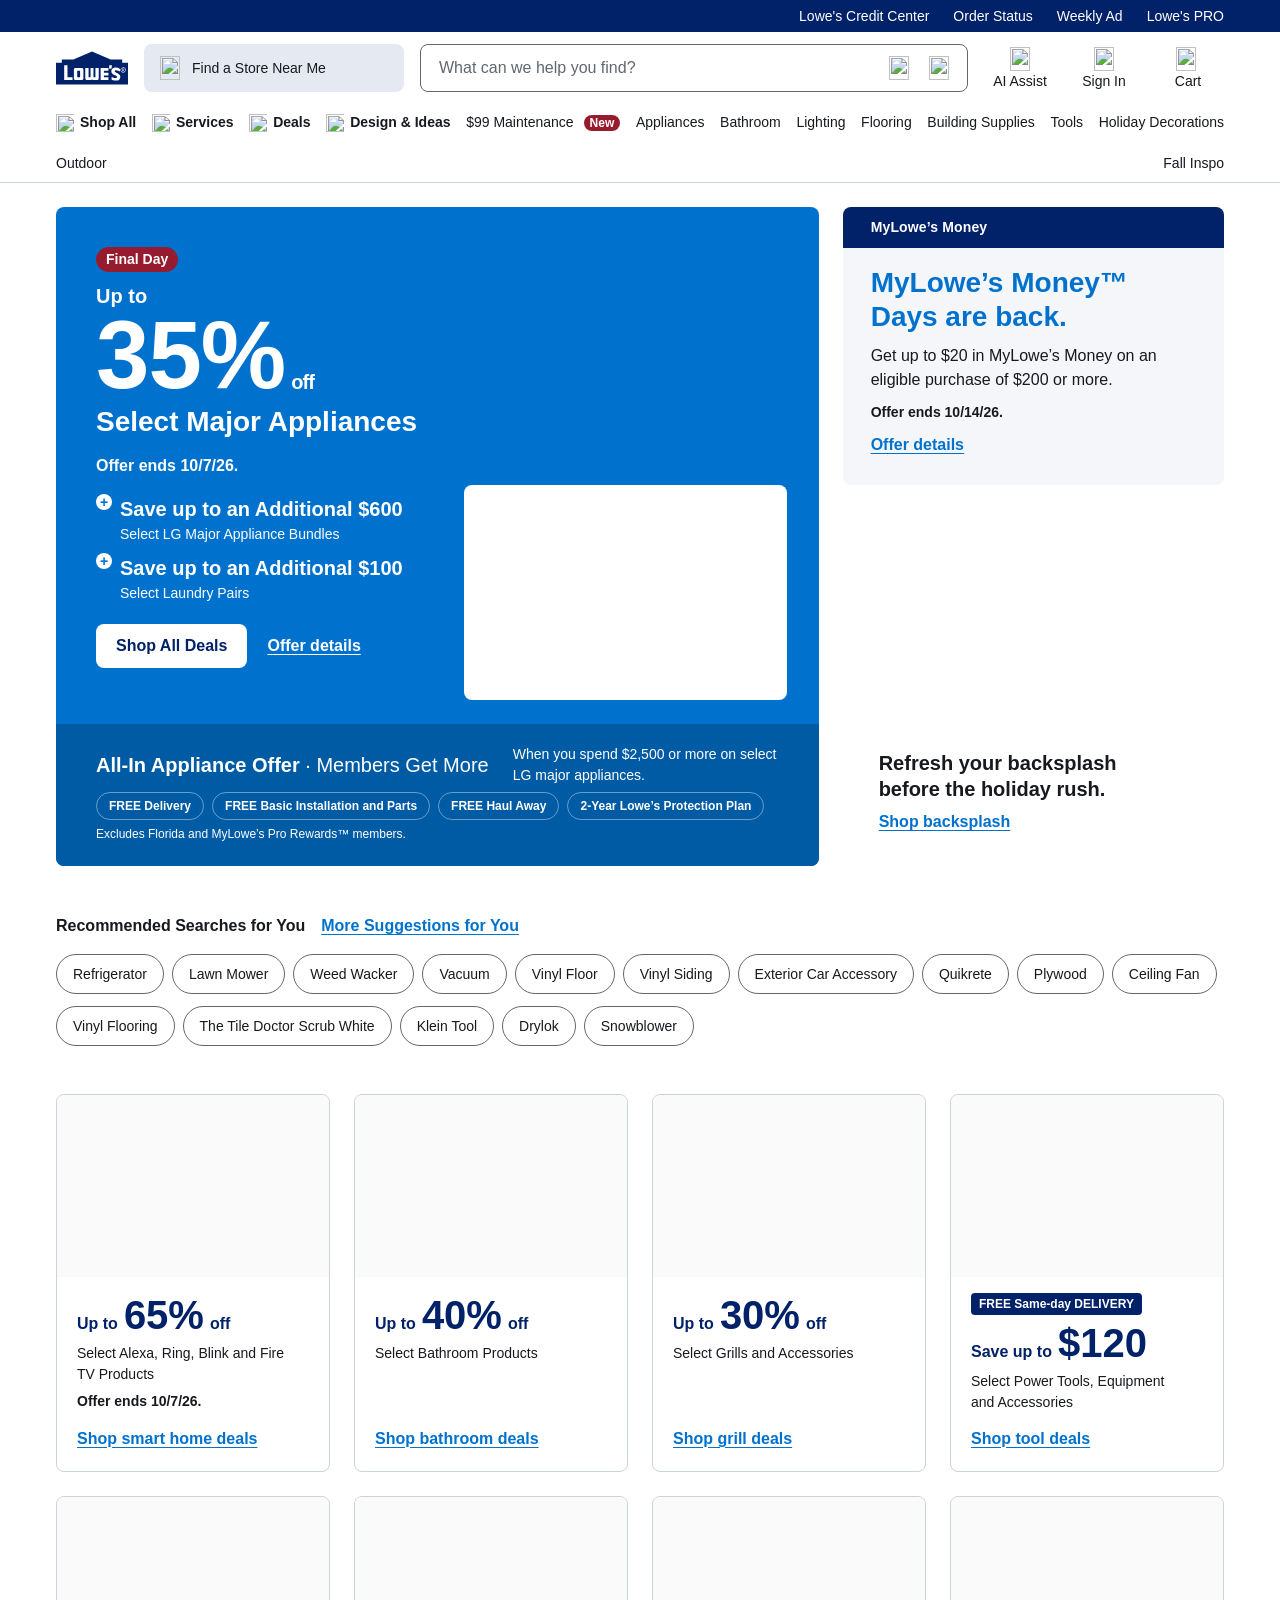
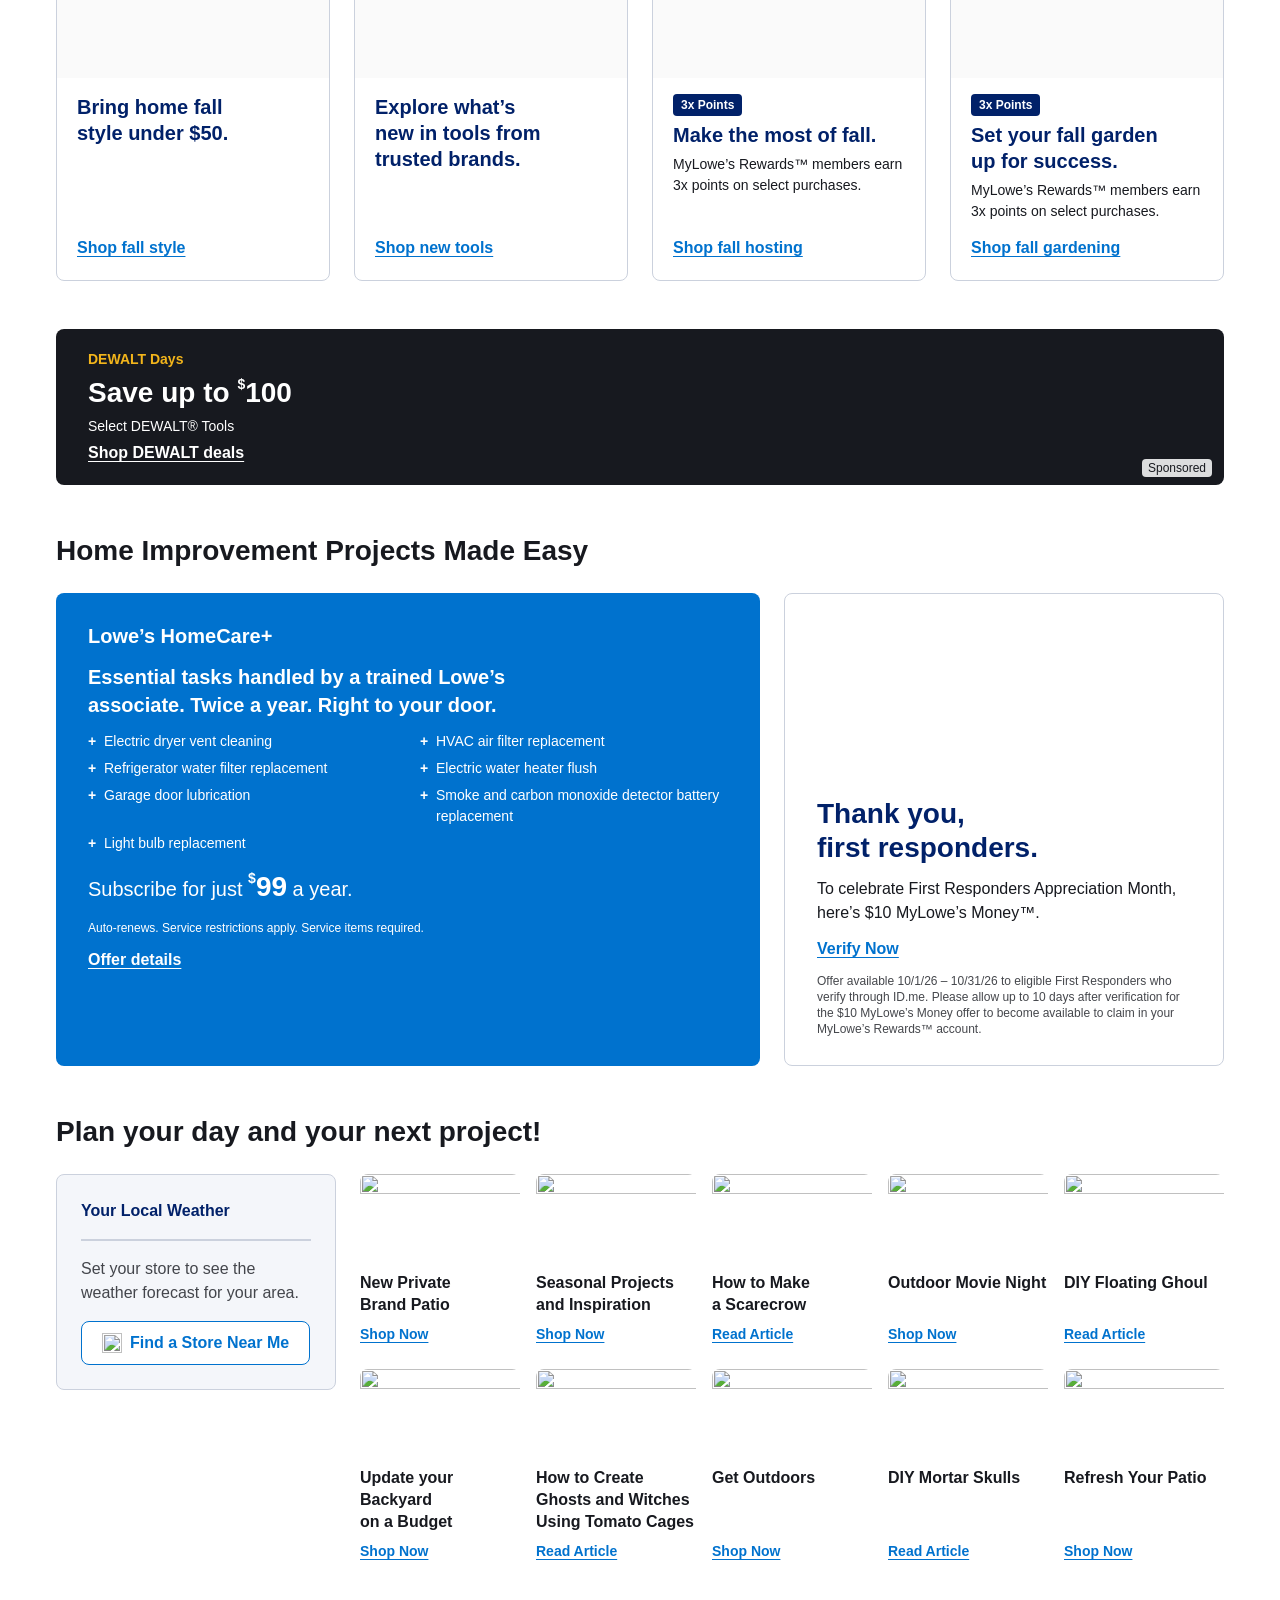
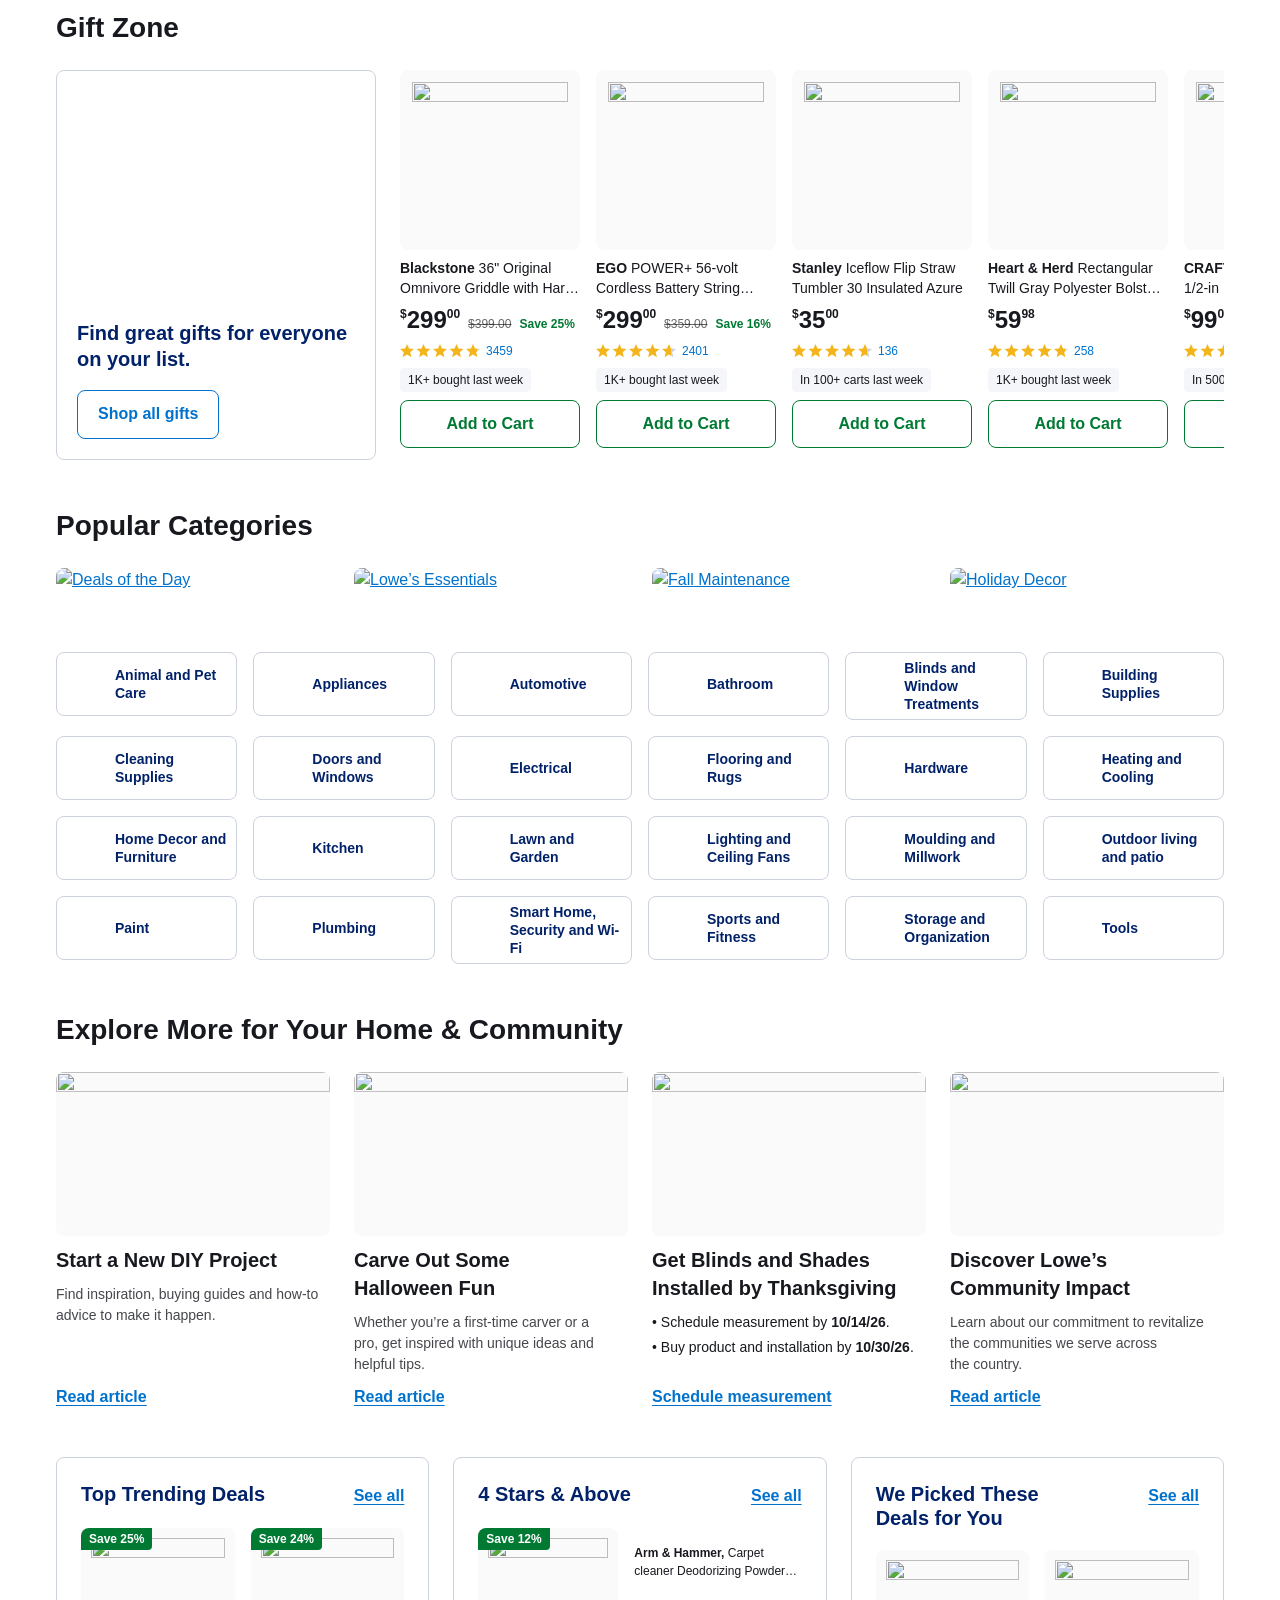
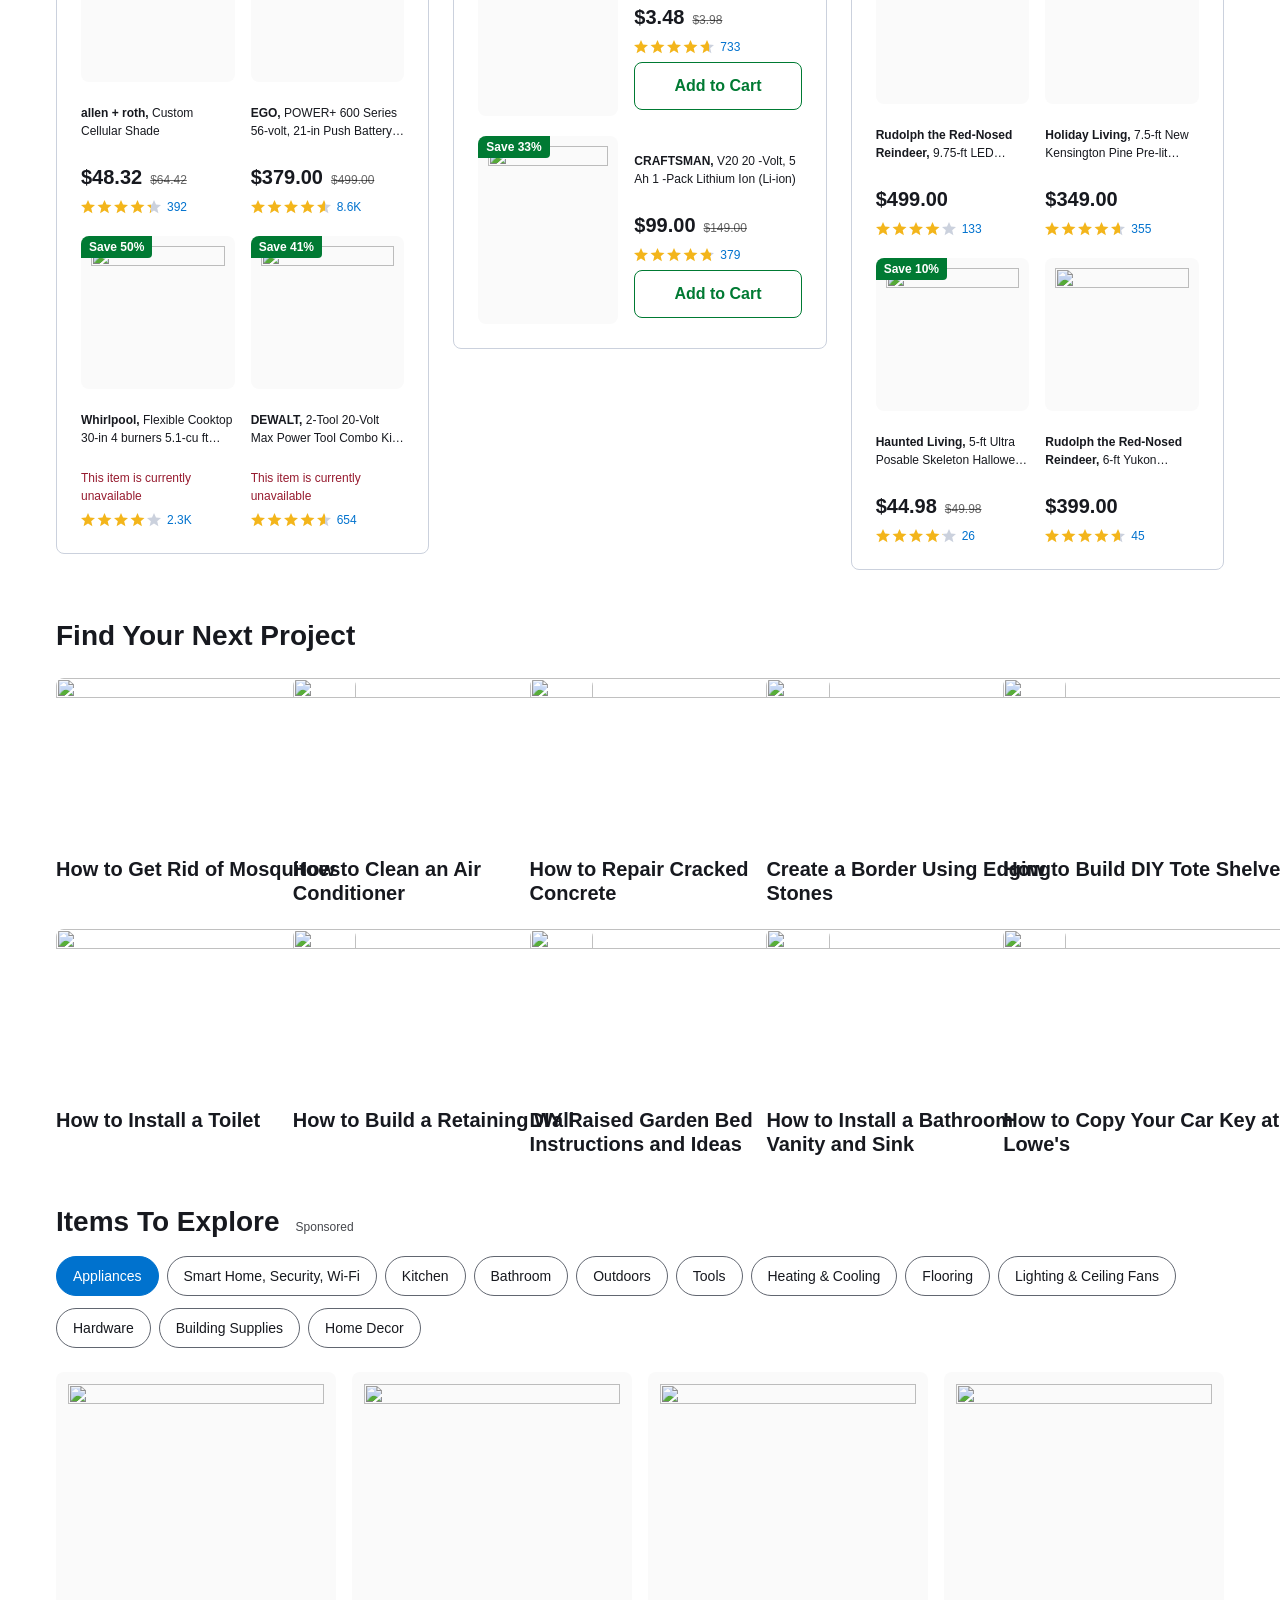
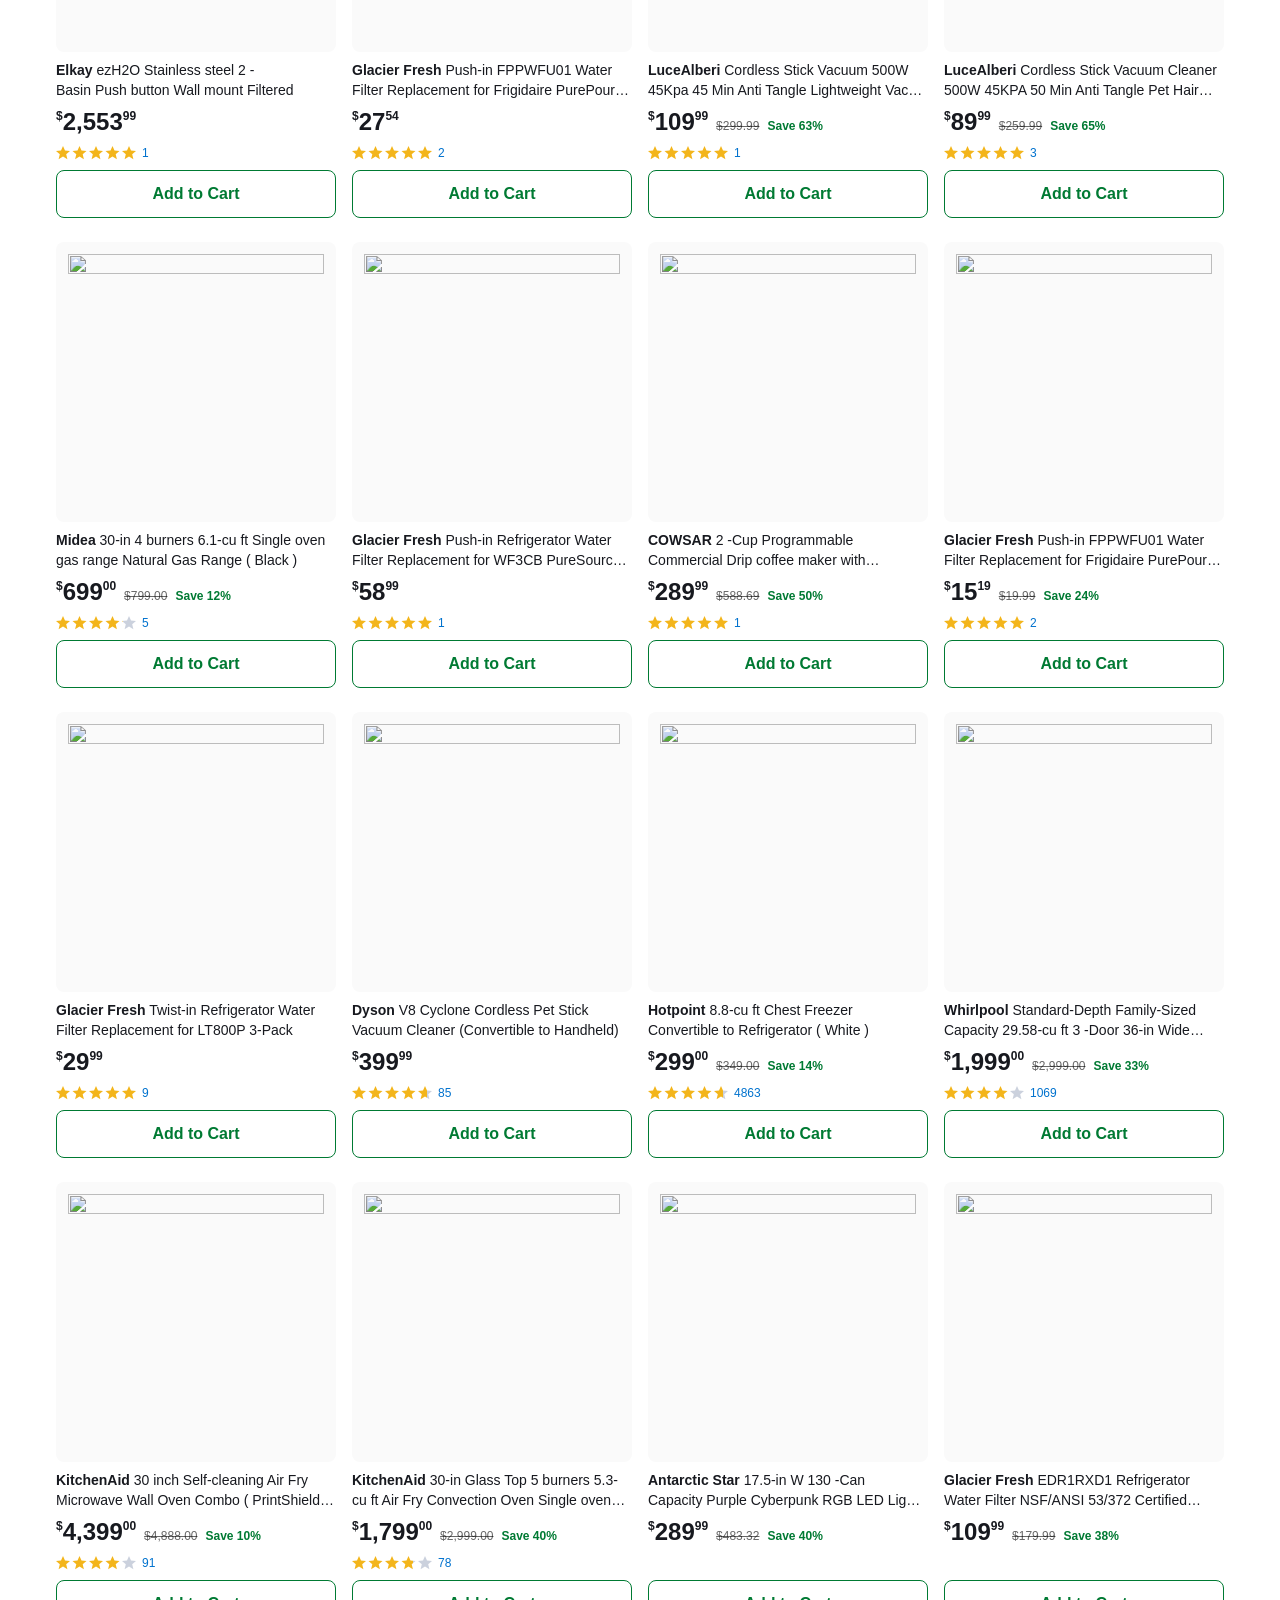
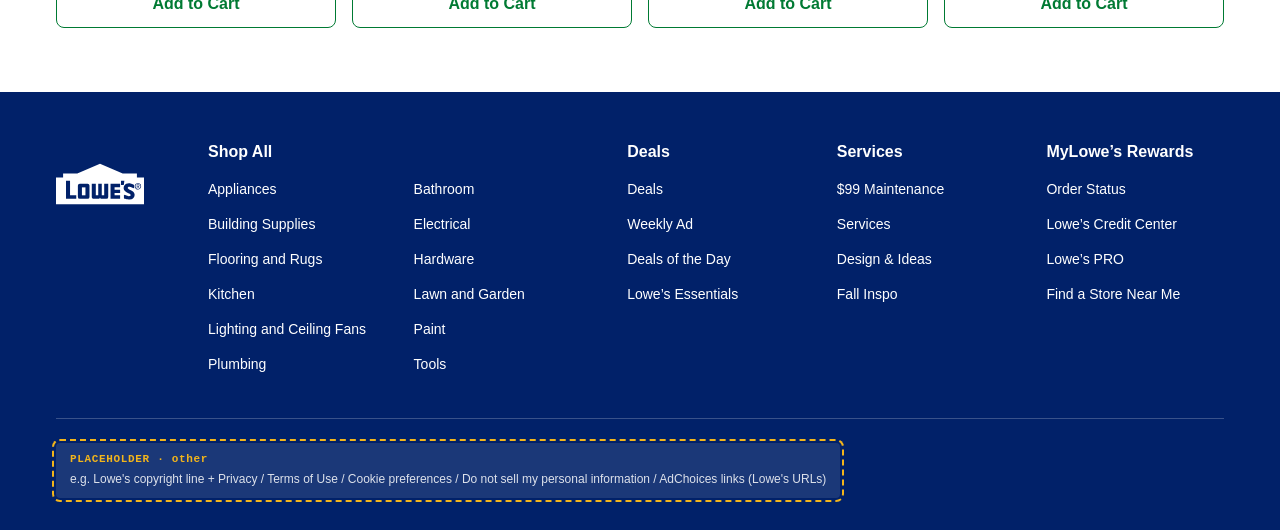
==== stardust/prototypes/home-A-proposed.html @ 341234f6 "Update 29 files Automated migration updates generated by Experience Modernization Agent.  Changed fi" ====
<!DOCTYPE html>
<html lang="en">
<head>
<!-- stardust:provenance
  writtenBy:         stardust:prototype (render delegated to impeccable craft; built by stardust/.work/prototype/build.mjs from captured content)
  writtenAt:         2026-10-08T16:38:28.024Z
  page:              home
  variant:           A
  pageUrl:           https://main--lowes--jgrosskurth.aem.live/
  againstDirection:  stardust/direction.md (Active 2026-10-08T16:00:00Z)
  shapeBrief:        stardust/prototypes/home-A-shape.md
  readArtifacts:
    - stardust/current/pages/home.json (landmarks, rasterCopy, iconMap)
    - stardust/.work/prototype/content.json (parsed from stardust/current/pages/home.html)
    - DESIGN.md / DESIGN.json / DESIGN-A.md / DESIGN-A.json
  divergenceVersion: v1.0 (stardust v2)
  fontDeck:          brand-inherited (Fellix 400/600, static woff from www.lowescdn.com)
  paletteSource:     inherited from _brand-extraction.json (Mode A)
  reflexRejectAudit: { bypassed: "Mode A — captured family Fellix pinned (Discipline 6)" }
  variableAxes:      "Discipline 7 static-only-family exemption — Fellix ships static .woff (no fvar); documented in DESIGN-A.json extensions.divergence.font_deck.notes"
  copyCadenceBypass: { rules: ["em-dash-overuse", "marketing-buzzword"], basis: "captured-verbatim copy per shape brief voiceClassification (Discipline 9)" }
  imagePolicy:       "captured images reused at semantic positions via their public aem.live URLs (width param raised for density); crops below baked raster copy per improvement 1"
  unsourcedContent:  [{"selector":"footer [data-placeholder]","type":"other","reason":"Lowe's legal line + legal links; captured footer is AEM boilerplate (Adobe copyright, adobe.com links)"}]
  stardustVersion:   0.14.0
-->
<meta charset="UTF-8">
<meta name="viewport" content="width=device-width, initial-scale=1">
<title>Lowe’s Home Improvement</title>
<link rel="icon" href="[data-uri]">
<meta name="description" content="Shop tools, appliances, building supplies, carpet, bathroom, lighting and more. Pros can take advantage of Pro offers, credit and business resources.">
<style>
:root {
  /* token contract — DESIGN.md (shared) / DESIGN-A.md */
  --heading-font-family: fellix, fellix-fallback, arial, sans-serif;
  --body-font-family: fellix, fellix-fallback, arial, sans-serif;
  --heading-xxl: 56px;
  --display-numeral: 96px;
  --heading-xl: 40px;
  --heading-lg: 28px;
  --heading-md: 20px;
  --body: 16px;
  --body-sm: 14px;
  --line-height-heading: 1.2;
  --line-height-body: 1.5;
  /* ground */ --color-bg: #ffffff;
  /* ink */ --color-fg: #17191f;
  /* lowes-blue */ --color-accent: #0072ce;
  --spacing-xs: 4px; --spacing-sm: 8px; --spacing-md: 16px; --spacing-lg: 24px; --spacing-xl: 40px; --spacing-2xl: 56px;
  --section-padding: 48px;
  --max-width: 1328px;
  --radius: 8px;
  /* brand-native roles */
  --ink-soft: rgb(23 25 31 / 80%);
  --blue-deep: #005ba5; --cart: #007a33; --cart-deep: #004b1d; --cart-tint: #d4f7e3;
  --navy: #012169; --mist: #f4f6fa; --well: #fafafa; --store-chip: #e5e9f1;
  --red: #971b2f; --rule: #cbd1dd; --rule-strong: #616670; --star: #f3b51b;
  --pill: 20px; --gutter: 56px; --white: #ffffff;
  --shadow-icon: rgba(0,0,0,.2) 0 2px 4px, rgba(0,0,0,.14) 0 4px 5px, rgba(0,0,0,.12) 0 1px 10px;
}
@font-face { font-family: fellix; src: url("https://www.lowescdn.com/sffonts/Fellix-Regular.woff") format("woff"); font-weight: 400; font-display: swap; }
@font-face { font-family: fellix; src: url("https://www.lowescdn.com/sffonts/Fellix-SemiBold.woff") format("woff"); font-weight: 600 700; font-display: swap; }
@font-face { font-family: fellix-fallback; src: local("Arial"); size-adjust: 99%; }
.ds-nav-burger { display: none; }
.m-only { display: none; }
*, *::before, *::after { box-sizing: border-box; }
html { -webkit-text-size-adjust: 100%; hanging-punctuation: first; }
body { margin: 0; background: var(--color-bg); color: var(--color-fg); font: 400 var(--body)/var(--line-height-body) var(--body-font-family); }
img { max-width: 100%; height: auto; display: block; }
.crop { position: relative; overflow: hidden; width: 100%; }
.crop img { position: absolute; max-width: none; height: auto; }
a { color: var(--color-accent); }
h1, h2, h3, p, ul, figure { margin: 0; }
ul { padding: 0; list-style: none; }
h1, h2, h3 { font-family: var(--heading-font-family); font-weight: 600; text-wrap: balance; }
p { text-wrap: pretty; }
sup { font-size: .5em; vertical-align: .9em; line-height: 0; }
.sr { position: absolute !important; width: 1px; height: 1px; overflow: hidden; clip: rect(0 0 0 0); white-space: nowrap; }
:focus-visible { outline: 2px solid var(--color-accent); outline-offset: 2px; }
.skip { position: absolute; left: 16px; top: -60px; z-index: 50; background: var(--color-bg); padding: 8px 16px; border-radius: var(--radius); }
.skip:focus { top: 8px; }
.wrap { max-width: calc(var(--max-width) + 2 * var(--gutter)); margin: 0 auto; padding: 0 var(--gutter); }
main > section { padding-top: var(--section-padding); }
main > section:first-child { padding-top: 24px; }
.ico { width: auto; height: 24px; flex: none; }
.link { font-weight: 600; text-decoration: underline; text-decoration-thickness: 1px; text-underline-offset: 3px; }
.link:hover { color: var(--blue-deep); }
.link.small { font-size: var(--body-sm); display: inline-block; padding: 2px 0; }
.link-inv { color: var(--white); font-weight: 600; text-decoration: underline; text-underline-offset: 3px; }
.btn-solid { display: inline-flex; align-items: center; min-height: 44px; padding: 0 20px; border-radius: var(--radius); background: var(--white); color: var(--navy); font-weight: 600; text-decoration: none; }
.btn-solid:hover { background: var(--store-chip); }
.btn-outline { display: inline-flex; align-items: center; gap: 8px; min-height: 44px; padding: 0 20px; border: 1px solid var(--color-accent); border-radius: var(--radius); background: var(--white); color: var(--color-accent); font: 600 var(--body)/1 var(--body-font-family); text-decoration: none; cursor: pointer; }
.btn-outline:hover { background: var(--color-accent); color: var(--white); }
.btn-outline:hover .ico { filter: brightness(0) invert(1); }
.btn-cart { display: flex; align-items: center; justify-content: center; min-height: 48px; margin-top: auto; border: 1px solid var(--cart); border-radius: var(--radius); background: var(--white); color: var(--cart); font-weight: 600; text-decoration: none; }
.btn-cart:hover { background: var(--cart); color: var(--white); }
.h-sec { font-size: var(--heading-lg); line-height: 36px; margin-bottom: 24px; }
.h-small { font-size: var(--body); line-height: 24px; }
.h-panel { font-size: 20px; line-height: 24px; color: var(--navy); }
.row-head { display: flex; align-items: baseline; gap: 16px; flex-wrap: wrap; margin-bottom: 16px; }
.row-head .h-sec { margin-bottom: 0; }
.fine { font-size: 12px; line-height: 16px; color: var(--ink-soft); }
.chip { display: inline-block; align-self: flex-start; padding: 4px 8px; border-radius: 4px; background: var(--mist); font-size: 12px; line-height: 16px; }

/* header */
.utility { background: var(--navy); color: var(--white); font-size: var(--body-sm); }
.utility-in { display: flex; justify-content: flex-end; min-height: 32px; align-items: center; }
.utility ul { display: flex; gap: 24px; }
.utility a { display: inline-flex; align-items: center; min-height: 32px; color: var(--white); text-decoration: none; }
.utility a:hover { text-decoration: underline; }
.mainbar { background: var(--white); }
.site-header { position: sticky; top: -32px; z-index: 20; background: var(--white); }
.mainbar-in { display: grid; grid-template-columns: auto minmax(220px, 330px) minmax(280px, 1fr) auto; align-items: center; gap: 24px; min-height: 72px; }
.logo svg { width: 72px; height: 72px; display: block; }
.logo { display: block; line-height: 0; }
.store { display: flex; align-items: center; gap: 8px; min-height: 48px; padding: 0 16px; border: 0; border-radius: var(--radius); background: var(--store-chip); color: var(--color-fg); font: 400 var(--body-sm)/1 var(--body-font-family); cursor: pointer; text-align: left; }
.store .chev { height: 8px; margin-left: auto; }
.search { display: flex; align-items: center; min-height: 48px; border: 1px solid var(--rule-strong); border-radius: var(--radius); padding: 0 8px 0 16px; background: var(--white); }
.search:focus-within { outline: 2px solid var(--color-accent); outline-offset: 2px; }
.search input { flex: 1; min-width: 0; border: 0; font: 400 var(--body)/1 var(--body-font-family); color: var(--color-fg); background: transparent; outline: none; }
.search input::placeholder { color: var(--rule-strong); }
.search button { display: grid; place-items: center; width: 40px; height: 40px; border: 0; background: none; cursor: pointer; border-radius: var(--radius); }
.tools { display: flex; gap: 12px; }
.tool { display: flex; flex-direction: column; align-items: center; gap: 2px; min-width: 72px; padding: 6px 8px; border: 0; border-radius: var(--radius); background: none; color: var(--color-fg); font: 400 var(--body-sm)/1.2 var(--body-font-family); text-decoration: none; cursor: pointer; }
.tool:hover { background: var(--mist); }
.depts { border-bottom: 1px solid var(--rule); background: var(--white); }
.depts ul { display: flex; align-items: center; justify-content: space-between; gap: 4px 12px; min-height: 46px; flex-wrap: wrap; }
.depts a { display: inline-flex; align-items: center; gap: 6px; padding: 8px 0; color: var(--color-fg); text-decoration: none; font-size: 14px; white-space: nowrap; }
.depts .strong a { font-weight: 600; }
.depts a:hover { color: var(--color-accent); text-decoration: underline; text-underline-offset: 4px; }
.nav-ico { height: 18px; }
.badge-new { margin-left: 4px; padding: 0 6px; border-radius: var(--pill); background: var(--red); color: var(--white); font-size: 12px; line-height: 16px; font-weight: 600; }

/* hero */
.hero-grid { display: grid; grid-template-columns: minmax(0, 2fr) minmax(0, 1fr); gap: 24px; }
.lead { position: relative; display: grid; grid-template-columns: minmax(0, 1.15fr) minmax(0, 1fr); grid-template-rows: 1fr auto; background: var(--color-accent); color: var(--white); border-radius: var(--radius); overflow: hidden; }
.lead-copy { padding: 40px 0 32px 40px; display: flex; flex-direction: column; gap: 12px; }
.flag { align-self: flex-start; padding: 2px 10px; border-radius: var(--pill); background: var(--red); font-size: var(--body-sm); font-weight: 600; }
.lead-h { display: grid; gap: 4px; font-size: var(--heading-md); line-height: 1.2; }
.lead-h .pre { font-size: 20px; }
.lead-num { font-size: var(--display-numeral, var(--heading-xxl)); line-height: .9; letter-spacing: -.01em; display: inline-flex; align-items: flex-end; gap: 6px; }
.lead-num .off { font-size: 20px; line-height: 1.6; }
.lead-what { font-size: 28px; line-height: 40px; }
.lead-date { font-weight: 600; }
.lead-adds { display: grid; gap: 8px; margin-top: 4px; }
.lead-adds li { display: grid; padding-left: 24px; position: relative; font-size: var(--body-sm); }
.lead-adds li::before { content: "+"; position: absolute; left: 0; top: 0; width: 16px; height: 16px; border-radius: 50%; background: var(--white); color: var(--color-accent); font-weight: 700; display: grid; place-items: center; line-height: 1; }
.lead-adds strong { font-size: 20px; }
.lead-actions { display: flex; align-items: center; gap: 20px; margin-top: 8px; }
.lead-media { align-self: end; margin: 32px 32px 0 0; }
.lead-media .crop { border-radius: var(--radius); background: var(--white); }
.members { grid-column: 1 / -1; display: grid; grid-template-columns: auto 1fr; gap: 6px 24px; align-items: center; padding: 20px 40px 24px; margin-top: 24px; border-top: 0; background: var(--blue-deep); }
.members-h { font-size: 20px; }
.members-p { font-size: var(--body-sm); }
.members-perks { grid-column: 1 / -1; display: flex; flex-wrap: wrap; gap: 8px; }
.members-perks li { padding: 4px 12px; border: 1px solid rgb(255 255 255 / 40%); border-radius: var(--pill); font-size: 12px; font-weight: 600; }
.members .fine { grid-column: 1 / -1; color: var(--white); }
.hero-side { display: grid; grid-template-rows: auto 1fr; gap: 24px; }
.side-tile { border-radius: var(--radius); overflow: hidden; }
.money { display: flex; flex-direction: column; gap: 10px; padding: 0 28px 28px; background: var(--mist); }
.money-band { margin: 0 -28px 8px; padding: 10px 28px; background: var(--navy); color: var(--white); font-weight: 600; font-size: 14px; letter-spacing: .01em; }
.side-h { font-size: 28px; line-height: 34px; color: var(--navy); }
.money .side-h { color: var(--color-accent); }
.offer-date { font-weight: 600; font-size: var(--body-sm); }
.photo { position: relative; display: grid; }
.photo > .crop { grid-area: 1 / 1; height: 100%; aspect-ratio: auto !important; min-height: 240px; }
.side-photo-copy { grid-area: 1 / 1; }
.side-photo-copy { position: relative; align-self: end; margin: 16px; padding: 16px 20px; background: var(--white); border-radius: var(--radius); display: grid; gap: 8px; }
.side-photo-copy .side-h { font-size: 20px; line-height: 26px; color: var(--color-fg); }

/* searches */
.pills { display: flex; flex-wrap: wrap; gap: 12px 8px; }
.pill { display: inline-flex; align-items: center; min-height: 40px; padding: 0 16px; border: 1px solid var(--rule-strong); border-radius: var(--pill); background: var(--white); color: var(--color-fg); font: 400 var(--body-sm)/1 var(--body-font-family); text-decoration: none; cursor: pointer; }
.pill:hover { border-color: var(--color-accent); color: var(--color-accent); }
.pill.on { background: var(--color-accent); border-color: var(--color-accent); color: var(--white); }

/* offers */
.offer-grid { display: grid; grid-template-columns: repeat(4, minmax(0, 1fr)); gap: 24px; }
.offer { display: flex; flex-direction: column; height: 100%; border: 1px solid var(--rule); border-radius: var(--radius); overflow: hidden; }
.offer-media { overflow: hidden; background: var(--well); }

.offer-copy { display: flex; flex-direction: column; gap: 6px; padding: 16px 20px 20px; flex: 1; }
.offer-copy .link { margin-top: auto; padding-top: 8px; }
.tag { align-self: flex-start; padding: 2px 8px; border-radius: 4px; background: var(--navy); color: var(--white); font-size: 12px; font-weight: 600; }
.offer-num { display: flex; align-items: baseline; gap: 6px; font-family: var(--heading-font-family); color: var(--navy); }
.offer-num .pre, .offer-num .off { font-size: 16px; font-weight: 600; }
.offer-num strong { font-size: 40px; line-height: 44px; font-weight: 600; }
.offer-head { font-size: 20px; line-height: 26px; font-weight: 600; color: var(--navy); }
.offer-num, .offer-head { margin: 0; }
.offer-line { font-size: var(--body-sm); }

/* sponsored */
.spon { position: relative; display: grid; grid-template-columns: 1fr 1fr; align-items: center; border-radius: var(--radius); overflow: hidden; background: var(--color-fg); color: var(--white); min-height: 150px; }
.spon-copy { padding: 20px 32px; display: grid; gap: 4px; }
.spon-brand { font-weight: 600; color: var(--star); font-size: 14px; }
.spon-head { font-size: 28px; line-height: 38px; font-weight: 600; }
.spon-line { font-size: var(--body-sm); }
.spon-media { align-self: stretch; }
.spon-label, .spon-tag { font-size: 12px; color: var(--ink-soft); }
.spon-label { position: absolute; right: 12px; bottom: 8px; color: var(--color-fg); background: rgb(255 255 255 / 85%); padding: 0 6px; border-radius: 4px; }

/* services */
.svc-grid { display: grid; grid-template-columns: 1.6fr 1fr; gap: 24px; }
.svc { display: grid; border-radius: var(--radius); overflow: hidden; }
.homecare { background: var(--color-accent); color: var(--white); }
.homecare .fine { color: var(--white); }
.homecare .link { color: var(--white); }
.svc-copy { display: flex; flex-direction: column; gap: 12px; padding: 28px 32px; }
.svc-mark { font-weight: 600; font-size: 20px; }
.svc-h { font-size: 20px; line-height: 28px; }
.svc-list { display: grid; grid-template-columns: 1fr 1fr; gap: 6px 24px; font-size: var(--body-sm); }
.svc-list li { padding-left: 16px; position: relative; }
.svc-list li::before { content: "+"; position: absolute; left: 0; font-weight: 700; color: var(--white); }
.svc-price { font-size: 20px; }
.svc-price strong { font-size: 28px; }
.responders { border: 1px solid var(--rule); align-content: start; }
.responders .svc-h { color: var(--navy); font-size: 28px; line-height: 34px; }

/* plan */
.plan-grid { display: grid; grid-template-columns: 280px 1fr; gap: 24px; align-items: start; }
.weather { display: flex; flex-direction: column; gap: 16px; padding: 24px; border: 1px solid var(--rule); border-radius: var(--radius); background: var(--mist); }
.weather h3 { font-size: var(--body); color: var(--navy); padding-bottom: 16px; border-bottom: 2px solid var(--rule); }
.weather p { color: var(--ink-soft); }
.weather .btn-outline { align-self: flex-start; }
.weather .btn-outline .ico { height: 20px; }
.plan-cards { display: grid; grid-template-columns: repeat(5, minmax(0, 1fr)); gap: 24px 16px; }
.mini { display: flex; flex-direction: column; gap: 8px; height: 100%; }
.mini img { aspect-ratio: 16 / 9; object-fit: cover; border-radius: var(--radius); }
.mini h3 { font-size: var(--body); line-height: 22px; }
.mini h3 a { color: var(--color-fg); text-decoration: none; }
.mini h3 a::after { content: ""; position: absolute; inset: 0; }
.mini { position: relative; }
.mini:hover h3 a { color: var(--color-accent); text-decoration: underline; }
.mini-kind { margin-top: auto; font-size: var(--body-sm); font-weight: 600; color: var(--color-accent); text-decoration: underline; text-underline-offset: 3px; }
.mini .link { margin-top: auto; }

/* products */
.gift-grid { display: grid; grid-template-columns: 320px minmax(0, 1fr); gap: 24px; }
.gift-feature { display: grid; grid-template-rows: auto 1fr; align-content: start; border-radius: var(--radius); overflow: hidden; border: 1px solid var(--rule); }

.gift-copy { display: grid; gap: 12px; padding: 20px; }
.gift-line { font-size: 20px; line-height: 26px; font-weight: 600; color: var(--navy); }
.gift-copy .btn-outline { justify-self: start; }
.rail { display: grid; grid-auto-flow: column; grid-auto-columns: minmax(180px, calc((100% - 4 * 16px) / 5)); gap: 16px; overflow-x: auto; scroll-snap-type: x mandatory; padding-bottom: 12px; scrollbar-color: var(--color-accent) var(--mist); }
.rail > * { scroll-snap-align: start; }
.pcard { position: relative; display: flex; flex-direction: column; gap: 8px; min-width: 0; }
.pcard-media { display: block; border-radius: var(--radius); background: var(--well); padding: 12px; }
.pcard-media img { aspect-ratio: 1; object-fit: contain; width: 100%; mix-blend-mode: multiply; }
.pcard-title { font-size: var(--body-sm); line-height: 20px; font-weight: 400; display: -webkit-box; -webkit-line-clamp: 2; -webkit-box-orient: vertical; overflow: hidden; }
.pcard-title a { color: var(--color-fg); text-decoration: none; }
.pcard-title a:hover { text-decoration: underline; }
.pcard-title strong { font-weight: 600; }
.pcard-price { display: flex; flex-wrap: wrap; align-items: baseline; gap: 4px 8px; }
.price { font-size: 24px; line-height: 28px; font-weight: 600; }
.price sup { font-size: 12px; vertical-align: 10px; }
.price-flat { font-size: 20px; font-weight: 600; }
.was { color: rgb(0 0 0 / 60%); font-size: 12px; }
.save { color: var(--cart); font-size: 12px; font-weight: 600; }
.rating { display: flex; align-items: center; gap: 6px; font-size: 12px; color: var(--color-accent); }
.stars { --fill: 0%; width: 80px; height: 14px; background: linear-gradient(90deg, var(--star) var(--fill), var(--rule) var(--fill)); -webkit-mask: url("data:image/svg+xml,%3Csvg xmlns='http://www.w3.org/2000/svg' viewBox='0 0 80 14'%3E%3Cpath d='M7 0l2 4.6 5 .4-3.8 3.3 1.2 5L7 10.6 2.6 13.3l1.2-5L0 5l5-.4z' id='s'/%3E%3Cuse href='%23s' x='16.5'/%3E%3Cuse href='%23s' x='33'/%3E%3Cuse href='%23s' x='49.5'/%3E%3Cuse href='%23s' x='66'/%3E%3C/svg%3E") 0 0 / 100% 100%; mask: url("data:image/svg+xml,%3Csvg xmlns='http://www.w3.org/2000/svg' viewBox='0 0 80 14'%3E%3Cpath d='M7 0l2 4.6 5 .4-3.8 3.3 1.2 5L7 10.6 2.6 13.3l1.2-5L0 5l5-.4z' id='s'/%3E%3Cuse href='%23s' x='16.5'/%3E%3Cuse href='%23s' x='33'/%3E%3Cuse href='%23s' x='49.5'/%3E%3Cuse href='%23s' x='66'/%3E%3C/svg%3E") 0 0 / 100% 100%; }
.reviews { color: var(--color-accent); }

/* categories */
.cat-grid { display: grid; grid-template-columns: repeat(4, minmax(0, 1fr)); gap: 24px; margin-bottom: 24px; }
.cat { display: block; border-radius: var(--radius); overflow: hidden; }
.cat img { width: 100%; aspect-ratio: 600 / 130; object-fit: contain; }
.dept-grid { display: grid; grid-template-columns: repeat(8, minmax(0, 1fr)); gap: 16px; }
.dept { display: flex; align-items: center; gap: 8px; min-height: 64px; padding: 6px 10px 6px 6px; border: 1px solid var(--rule); border-radius: var(--radius); color: var(--navy); text-decoration: none; font-weight: 600; font-size: 14px; line-height: 18px; }
.dept:hover { border-color: var(--color-accent); }
.dept-ico { flex: none; width: 44px; }

/* explore */
.art-grid { display: grid; grid-template-columns: repeat(4, minmax(0, 1fr)); gap: 24px; }
.art { display: flex; flex-direction: column; gap: 10px; height: 100%; }
.art-media { aspect-ratio: 5 / 3; overflow: hidden; border-radius: var(--radius); background: var(--well); }
.art-media img { width: 100%; height: auto; }
.art h3 { font-size: var(--heading-md); line-height: 28px; }
.art p { font-size: var(--body-sm); color: var(--ink-soft); }
.art .link { margin-top: auto; }
.dates { display: grid; gap: 4px; font-size: var(--body-sm); }
.dates li::before { content: "• "; }

/* deals */
.deal-grid { display: grid; grid-template-columns: 1fr 1fr 1fr; gap: 24px; align-items: start; }
.deal-panel { padding: 24px; border: 1px solid var(--rule); border-radius: var(--radius); }
.deal-head a { white-space: nowrap; }
.deal-head { display: flex; justify-content: space-between; align-items: baseline; gap: 12px; margin-bottom: 20px; }
.deal-tiles { display: grid; grid-template-columns: 1fr 1fr; gap: 20px 16px; }
.pair .deal-tiles { grid-template-columns: 1fr; }
.pair .dtile { display: grid; grid-template-columns: 140px 1fr; gap: 6px 16px; align-content: start; }
.pair .dtile-media { grid-row: span 5; }
.dtile { display: flex; flex-direction: column; gap: 6px; }
.dtile-media { position: relative; background: var(--well); border-radius: var(--radius); padding: 10px; }
.dtile-media img { aspect-ratio: 1; object-fit: contain; width: 100%; mix-blend-mode: multiply; }
.badge-save { position: absolute; left: 0; top: 0; z-index: 1; padding: 2px 8px; border-radius: var(--radius) 0 4px 0; background: var(--cart); color: var(--white); font-size: 12px; font-weight: 600; }
.dtile-name { font-size: 12px; line-height: 18px; font-weight: 400; display: -webkit-box; -webkit-line-clamp: 2; -webkit-box-orient: vertical; overflow: hidden; }
.dtile-name a { color: var(--color-fg); text-decoration: none; }
.dtile-name strong { font-weight: 600; }
.dtile-price { display: flex; gap: 8px; align-items: baseline; }
.note { color: var(--red); font-size: 12px; }

/* projects */
.proj-grid { display: grid; grid-template-columns: repeat(5, minmax(0, 1fr)); gap: 24px 16px; }
.proj { display: grid; gap: 10px; color: var(--color-fg); text-decoration: none; }
.proj img { aspect-ratio: 16 / 9; object-fit: cover; border-radius: var(--radius); }
.proj-t { font-size: 20px; line-height: 24px; font-weight: 600; }
.proj:hover .proj-t { color: var(--color-accent); text-decoration: underline; }

/* items */
.tabs { margin-bottom: 24px; }
.item-grid { display: grid; grid-template-columns: repeat(8, minmax(0, 1fr)); gap: 24px 16px; }

/* footer */
.site-footer { margin-top: 64px; background: var(--navy); color: var(--white); padding: 48px 0 32px; }
.foot-top { display: grid; grid-template-columns: 120px repeat(5, minmax(0, 1fr)); gap: 32px; }
.foot-logo svg { width: 88px; height: 88px; display: block; }
.foot-col h2 { font-size: var(--body); margin-bottom: 12px; }
.foot-col ul { display: grid; gap: 8px; }
.foot-col:first-of-type { grid-column: span 2; }
.foot-col:first-of-type ul { grid-template-columns: 1fr 1fr; column-gap: 24px; }
.foot-col a { display: inline-block; padding: 3px 0; color: var(--white); text-decoration: none; font-size: var(--body-sm); }
.foot-col a:hover { text-decoration: underline; opacity: 1; }
.foot-legal { margin-top: 40px; padding-top: 24px; border-top: 1px solid rgb(255 255 255 / 22%); }
[data-placeholder] { display: inline-grid; gap: 4px; padding: 10px 14px; outline: 2px dashed var(--star); outline-offset: 2px; background: rgb(255 255 255 / 10%); border-radius: 4px; }
.placeholder-eyebrow { font: 600 11px/1.2 ui-monospace, Menlo, monospace; letter-spacing: .06em; color: var(--star); }
.placeholder-shape { font-size: 12px; color: rgb(255 255 255 / 85%); }

/* ---------- responsive ---------- */
@media (max-width: 1280px) {
  .mainbar-in { grid-template-columns: auto minmax(180px, 260px) minmax(200px, 1fr) auto; gap: 16px; }
  .item-grid { grid-template-columns: repeat(4, minmax(0, 1fr)); }
  .dept-grid { grid-template-columns: repeat(6, minmax(0, 1fr)); }
}
@media (max-width: 1024px) {
  :root { --gutter: 24px; }
  .hero-grid, .svc-grid, .gift-grid, .plan-grid { grid-template-columns: 1fr; }
  .hero-side { grid-template-columns: 1fr 1fr; grid-template-rows: auto; }
  .offer-grid, .art-grid { grid-template-columns: repeat(2, minmax(0, 1fr)); }
  .deal-grid { grid-template-columns: 1fr; }
  .plan-cards, .proj-grid { grid-template-columns: repeat(3, minmax(0, 1fr)); }
  .dept-grid { grid-template-columns: repeat(4, minmax(0, 1fr)); }
  .foot-top { grid-template-columns: repeat(2, minmax(0, 1fr)); }
  .foot-logo { grid-column: 1 / -1; }
  .tool span { display: none; }
  .tool { min-width: 44px; }
  .gift-feature { grid-template-columns: 1fr 1fr; grid-template-rows: auto; }
}
@media (max-width: 640px) {
  :root { --gutter: 16px; --section-padding: 32px; }
  .utility { display: none; }
  .m-only { display: block; }
  .utility-in { justify-content: center; }
  .utility ul { gap: 4px 14px; flex-wrap: wrap; justify-content: center; padding: 6px 0; font-size: 12px; }
  .searches .pills li:nth-child(n+9) { display: none; }
  .mainbar-in { grid-template-columns: auto auto 1fr auto; grid-template-areas: "burger logo . tools" "store store store store" "search search search search"; gap: 8px 12px; padding-top: 8px; padding-bottom: 12px; }
  .ds-nav-burger { display: grid; place-items: center; grid-area: burger; width: 44px; height: 44px; border: 0; background: none; cursor: pointer; }
  .burger-bars, .burger-bars::before, .burger-bars::after { display: block; width: 20px; height: 2px; background: var(--color-fg); position: relative; content: ""; }
  .burger-bars::before { position: absolute; top: -6px; } .burger-bars::after { position: absolute; top: 6px; }
  .logo { grid-area: logo; } .logo svg { width: 56px; height: 56px; }
  .tools { grid-area: tools; } .store { grid-area: store; } .search { grid-area: search; }
  .depts { display: none; }
  .depts.open { display: block; }
  .depts ul { flex-direction: column; align-items: stretch; gap: 0; padding: 8px 0; }
  .depts a { padding: 12px 0; font-size: var(--body); border-bottom: 1px solid var(--rule); width: 100%; }
  .lead { grid-template-columns: 1fr; }
  .lead-copy { padding: 24px 20px 0; }
  .lead-media { margin: 16px 20px 0; }
  .members { padding: 16px 20px 20px; grid-template-columns: 1fr; }
  .lead-what { font-size: 20px; line-height: 30px; }
  .hero-side { grid-template-columns: 1fr; }
  .photo > .crop { display: none; }
  .side-photo-copy { margin: 0; border: 1px solid var(--rule); }
  .site-header { position: static; }
  .offer-grid { grid-template-columns: 1fr 1fr; gap: 12px; }
  .offer-copy { padding: 12px; }
  .offer-num strong { font-size: 28px; line-height: 32px; }
  .offer-head { font-size: 16px; line-height: 22px; }
  .spon { grid-template-columns: 1fr; }

  .svc-list { grid-template-columns: 1fr; }
  .svc-copy { padding: 20px; }
  .plan-cards, .proj-grid { grid-template-columns: 1fr 1fr; gap: 16px 12px; }
  .art-grid { grid-template-columns: 1fr; }
  .cat-grid { grid-template-columns: 1fr 1fr; gap: 12px; }
  .dept-grid { grid-template-columns: repeat(3, minmax(0, 1fr)); gap: 8px; }
  .dept { flex-direction: column; text-align: center; padding: 8px 4px; font-size: 12px; line-height: 16px; }
  .foot-col:first-of-type { grid-column: 1 / -1; }
  .rail { grid-auto-columns: 70%; }
  .item-grid { grid-template-columns: repeat(2, minmax(0, 1fr)); }
  .gift-feature { grid-template-columns: 1fr; }
  .deal-tiles { gap: 16px 12px; }
  .foot-top { grid-template-columns: 1fr 1fr; gap: 24px; }
  .h-sec { font-size: 20px; line-height: 30px; margin-bottom: 16px; }
  .proj-t { font-size: 16px; line-height: 22px; }
}
</style>
</head>
<body>
<!-- DIRECTION CONTRACT (impeccable new-work § 5)
THESIS: Lowe's homepage as a well-run aisle — every offer in live Fellix type, every department visible; refuses the rotating-banner, ad-first, copy-in-pixels homepage.
OWN-WORLD: White ground, navy chrome bands, Lowe’s Blue for wayfinding, Cart Green only on Add to Cart / Save %, Fellix 400/600, 8px corners, 20px pills, Lowe’s own SVG icons.
STORY: Visitor sees the lead deal and two supporting offers, can search or set a store immediately, scans 8 offers, then browses departments, projects, deals and products — every one reachable without arrow buttons.
FIRST VIEWPORT: Header router (utility bar, logo + store + search + tools, department row) then an 8/4 hero: navy lead "Up to 35% off Select Major Appliances" with product crop and member perks; right: MyLowe’s Money tile + backsplash tile. Primary action "Shop All Deals" in the lead.
FORM: Brief-pinned structure (variant A = captured IA + 9 improvements; the surface concept roll, seed key 7e1ae2bb, is overridden by the pinned brief per new-work § 3 "a user- or brief-pinned direction beats the roll"). Staging: static grid page.
FINISH: unreviewed and undocumented is unfinished; this build ends with the finish review, the verdict, and DESIGN.md
-->

  <a class="skip" href="#main">Skip to main content</a>
  <header class="site-header" data-section="site-header" data-intent="navigate + search + route audiences" data-layout="stack" data-nav-collapse="hamburger">
    <div class="utility" role="navigation" aria-label="Lowe's services">
      <div class="wrap utility-in">
        <ul><li><a href="https://www.lowes.com/l/Credit">Lowe's Credit Center</a></li><li><a href="https://www.lowes.com/mylowes/orders">Order Status</a></li><li><a href="https://www.lowes.com/weekly-ad">Weekly Ad</a></li><li><a href="https://www.lowes.com/l/Pro">Lowe's PRO</a></li></ul>
      </div>
    </div>
    <div class="mainbar">
      <div class="wrap mainbar-in">
        <button class="ds-nav-burger" type="button" aria-expanded="false" aria-controls="dept-nav"><span class="burger-bars" aria-hidden="true"></span><span class="sr">Menu</span></button>
        <a class="logo" href="https://main--lowes--jgrosskurth.aem.live/"><svg aria-hidden="true" focusable="false" fill="rgb(1, 33, 105)" viewBox="0 0 16 16" name="lowes-fill" xmlns="http://www.w3.org/2000/svg" width="72" height="72"><path fill-rule="evenodd" d="M15.065 8.283c0 .103-.075.11-.158.11h-.118v-.205h.134c.068 0 .142.015.142.095Z"></path><path fill-rule="evenodd" d="M14.908 8.909c.255 0 .456-.202.456-.478a.458.458 0 1 0-.915 0c0 .276.2.478.46.478Zm-.217-.147h.098v-.286h.114l.171.286h.11L15 8.472c.095-.012.167-.063.167-.181 0-.13-.076-.188-.229-.188h-.247v.659Z" clip-rule="evenodd"></path><path fill-rule="evenodd" d="M5.355 8.613h-.643v1.442h.643V8.613Z"></path><path fill-rule="evenodd" d="M3.869 6.1 8 4.333 12.133 6.1h2.577v.721H16v4.846H0V6.82h1.291V6.1H3.87Zm7.947 2.072V7.39h.614l-.106.784h-.508Zm3.092-.31a.566.566 0 0 0-.573.57c0 .33.263.572.573.572.307 0 .57-.242.57-.573a.566.566 0 0 0-.57-.57ZM2.552 7.389v2.67h1.132v.635H1.82V7.39h.731Zm7.362 3.305h1.74v-.636H10.65v-.415h1.006V9.03H10.65v-.417h1.006v-.64h-1.74v2.721Zm-3.826-.347a.348.348 0 0 1-.348.347H4.327a.348.348 0 0 1-.348-.347V8.32c0-.192.156-.347.348-.347H5.74c.192 0 .348.155.348.347v2.026Zm2.675-2.373v2.085h-.441V7.974h-.643v2.085h-.442V7.974h-.733v2.373c0 .192.156.347.348.347h.866c.146 0 .282-.1.282-.246 0 .146.136.246.282.246h.866a.348.348 0 0 0 .348-.347V7.974h-.733Zm5.46 1.692a.733.733 0 0 1 .075.339.914.914 0 0 1-.311.642c-.129.104-.328.157-.592.157-.482 0-1.027-.18-1.032-.181l-.01-.003v-.652l.019.007c.005.002.567.211.845.25h.007c.02.004.039.005.059.005.144 0 .258-.067.284-.167.025-.096-.036-.204-.153-.275a3.234 3.234 0 0 0-.325-.161c-.26-.118-.53-.24-.699-.531-.13-.258-.114-.604.04-.822.184-.266.465-.4.837-.4.044 0 .09.001.136.005.404.058.803.31.807.312l.006.004v.594l-.018-.008a44.78 44.78 0 0 0-.398-.167 1.344 1.344 0 0 0-.465-.11c-.106 0-.187.027-.24.08a.184.184 0 0 0-.06.158c.028.16.278.257.361.29l.016.006c.418.167.677.36.793.593l.005.009.008.017.005.01Z" clip-rule="evenodd"></path></svg><span class="sr">Lowe's Home Improvement</span></a>
        <button class="store" type="button"><img class="ico" src="https://main--lowes--jgrosskurth.aem.live/media_1c758a25886575cf1aee2c0a6e6123f04a713d4b0.svg?width=750&format=svg&optimize=medium" alt="" width="24" height="24" loading="lazy" decoding="async"><span>Find a Store Near Me</span><img class="ico chev" src="https://main--lowes--jgrosskurth.aem.live/media_10d272fa9731f1d323e7cccba982cecab03c28985.svg?width=750&format=svg&optimize=medium" alt="" width="12" height="12" loading="lazy" decoding="async"></button>
        <form class="search" role="search" action="https://www.lowes.com/search">
          <label class="sr" for="q">Search Lowe's</label>
          <input id="q" name="searchTerm" type="search" placeholder="What can we help you find?" autocomplete="off">
          <button type="submit" class="search-go"><img class="ico" src="https://main--lowes--jgrosskurth.aem.live/media_10df33eaae1a10a5140b28b347a4d62ec68ab82d8.svg?width=750&format=svg&optimize=medium" alt="" width="20" height="20" loading="lazy" decoding="async"><span class="sr">Search</span></button>
          <button type="button" class="search-cam"><img class="ico" src="https://main--lowes--jgrosskurth.aem.live/media_1e690f7313479a06d0af75540dc0a2e9ad1abc76c.svg?width=750&format=svg&optimize=medium" alt="" width="20" height="20" loading="lazy" decoding="async"><span class="sr">Search by image</span></button>
        </form>
        <nav class="tools" aria-label="Account">
          <button type="button" class="tool"><img class="ico" src="https://main--lowes--jgrosskurth.aem.live/media_130705d1df2200484a9795282958f0b019e251cbd.svg?width=750&format=svg&optimize=medium" alt="" width="24" height="24" loading="lazy" decoding="async"><span>AI Assist</span></button>
          <button type="button" class="tool"><img class="ico" src="https://main--lowes--jgrosskurth.aem.live/media_1c12822e80ec76465a62ff59f9733c6c399019cea.svg?width=750&format=svg&optimize=medium" alt="" width="24" height="24" loading="lazy" decoding="async"><span>Sign In</span></button>
          <a class="tool" href="https://www.lowes.com/cart"><img class="ico" src="https://main--lowes--jgrosskurth.aem.live/media_102564b128cadf9d33d4cd0b9f968757d5e797714.svg?width=750&format=svg&optimize=medium" alt="" width="24" height="24" loading="lazy" decoding="async"><span>Cart</span></a>
        </nav>
      </div>
    </div>
    <nav class="depts" id="dept-nav" aria-label="Departments">
      <div class="wrap">
        <ul><li class="strong"><a href="#categories"><img class="ico nav-ico" src="https://main--lowes--jgrosskurth.aem.live/media_15214a98397a2d7261159fc81864ee92a39920ce9.svg?width=750&format=svg&optimize=medium" alt="" width="18" height="18" loading="lazy" decoding="async">Shop All</a></li><li class="strong"><a href="#projects-made-easy"><img class="ico nav-ico" src="https://main--lowes--jgrosskurth.aem.live/media_1a38ebafd10f112591a607e9ed37ad7171eee044b.svg?width=750&format=svg&optimize=medium" alt="" width="18" height="18" loading="lazy" decoding="async">Services</a></li><li class="strong"><a href="#deals"><img class="ico nav-ico" src="https://main--lowes--jgrosskurth.aem.live/media_1771b13fd7d8c49c480cd81b67f0e036e5717d8c3.svg?width=750&format=svg&optimize=medium" alt="" width="18" height="18" loading="lazy" decoding="async">Deals</a></li><li class="strong"><a href="#explore-more"><img class="ico nav-ico" src="https://main--lowes--jgrosskurth.aem.live/media_1aa5c68b653b1c259782bfdb64eb3360c9b9e6107.svg?width=750&format=svg&optimize=medium" alt="" width="18" height="18" loading="lazy" decoding="async">Design &amp; Ideas</a></li><li><a href="https://www.lowes.com/l/about/mylowes-rewards-homecare">$99 Maintenance<span class="badge-new">New</span></a></li><li><a href="https://www.lowes.com/c/Appliances?int_cmp=Home%3AA2%3AAppliances%3AOther%3APC_Appliances">Appliances</a></li><li><a href="https://www.lowes.com/c/Bathroom?int_cmp=Home%3AA2%3ABath%3AOther%3APC_Bathroom">Bathroom</a></li><li><a href="https://www.lowes.com/c/Lighting-ceiling-fans?int_cmp=Home%3AA2%3ALighting%3AOther%3APC_Lighting_Ceiling">Lighting</a></li><li><a href="https://www.lowes.com/c/Flooring?int_cmp=Home%3AA2%3AFlooring%3AOther%3APC_Flooring_Rugs">Flooring</a></li><li><a href="https://www.lowes.com/c/Building-supplies?int_cmp=Home%3AA2%3ABuildingMaterials%3AOther%3APC_Building_Supplies">Building Supplies</a></li><li><a href="https://www.lowes.com/c/Tools?int_cmp=Home%3AA2%3ATools%3AOther%3APC_Tools">Tools</a></li><li><a href="https://www.lowes.com/c/Holiday-decorations">Holiday Decorations</a></li><li><a href="https://www.lowes.com/c/Outdoors?int_cmp=Home%3AA2%3APatio%3AOther%3APC_Moulding_Millwork">Outdoor</a></li><li><a href="https://www.lowes.com/l/seasonal-inspiration">Fall Inspo</a></li><li class="m-only"><a href="https://www.lowes.com/l/Credit">Lowe's Credit Center</a></li><li class="m-only"><a href="https://www.lowes.com/mylowes/orders">Order Status</a></li><li class="m-only"><a href="https://www.lowes.com/weekly-ad">Weekly Ad</a></li><li class="m-only"><a href="https://www.lowes.com/l/Pro">Lowe's PRO</a></li></ul>
      </div>
    </nav>
  </header>
  <main id="main" data-template="landing">
    <section class="hero" id="hero" data-section="hero" data-intent="lead offer" data-layout="split-media" data-items="3" data-media="image" aria-labelledby="hero-h">
      <div class="wrap hero-grid">
        <article class="lead">
          <div class="lead-copy">
            <p class="flag">Final Day</p>
            <h1 id="hero-h" class="lead-h"><span class="pre">Up to</span> <span class="lead-num">35%<span class="off">off</span></span> <span class="lead-what">Select Major Appliances</span></h1>
            <p class="lead-date">Offer ends 10/7/26.</p>
            <ul class="lead-adds">
              <li><strong>Save up to an Additional $600</strong> Select LG Major Appliance Bundles</li>
              <li><strong>Save up to an Additional $100</strong> Select Laundry Pairs</li>
            </ul>
            <p class="lead-actions"><a class="btn-solid" href="https://www.lowes.com/pl/Major-appliance-special-values/2920130986014?int_cmp=Home%3A%3A%3A%3AFW33_26_Appliances_National">Shop All Deals</a> <a class="link-inv" href="https://www.lowes.com/pl/Major-appliance-special-values/2920130986014?int_cmp=Home%3A%3A%3A%3AFW33_26_Appliances_National">Offer details</a></p>
          </div>
          <figure class="lead-media"><div class="crop" style="aspect-ratio:1.500"><img src="https://main--lowes--jgrosskurth.aem.live/media_1ee99115c696cfac6f1473d4262972def9f3b96ec.png?width=2000&format=png&optimize=medium" alt="LG stainless range and French-door refrigerator" loading="eager" fetchpriority="high" decoding="async" style="width:404.86%;left:-163.97%;top:-76.93%"></div></figure>
          <div class="members">
            <p class="members-h"><strong>All-In Appliance Offer</strong> · Members Get More</p>
            <p class="members-p">When you spend $2,500 or more on select LG major appliances.</p>
            <ul class="members-perks"><li>FREE Delivery</li><li>FREE Basic Installation and Parts</li><li>FREE Haul Away</li><li>2-Year Lowe’s Protection Plan</li></ul>
            <p class="fine">Excludes Florida and MyLowe’s Pro Rewards™ members.</p>
          </div>
        </article>
        <div class="hero-side">
          <article class="side-tile money">
            <p class="money-band">MyLowe’s Money</p>
            <h2 class="side-h">MyLowe’s Money™ Days are back.</h2>
            <p>Get up to $20 in MyLowe’s Money on an eligible purchase of $200 or more.</p>
            <p class="offer-date">Offer ends 10/14/26.</p>
            <a class="link" href="https://www.lowes.com/l/shop/mylowes-money-days">Offer details<span class="sr">, MyLowe’s Money Days</span></a>
          </article>
          <article class="side-tile photo">
            <div class="crop" style="aspect-ratio:1.200"><img src="https://main--lowes--jgrosskurth.aem.live/media_1d666204a2d0b838ddf7c200926fc0f840f6420e5.png?width=1600&format=png&optimize=medium" alt="Herringbone tile backsplash above a stainless cooktop" loading="eager" decoding="async" style="width:270.27%;left:-162.16%;top:0.00%"></div>
            <div class="side-photo-copy">
              <h2 class="side-h">Refresh your backsplash before the holiday rush.</h2>
              <a class="link" href="https://www.lowes.com/pl/Backsplash-refresh/2210857298664?int_cmp=Home%3A%3A%3A%3AFW35_26_Kitchen_Backsplash">Shop backsplash</a>
            </div>
          </article>
        </div>
      </div>
    </section>

    <section class="searches" data-section="popular-searches" data-intent="search shortcuts" data-layout="contained" data-items="15" aria-labelledby="rs-h">
      <div class="wrap">
        <div class="row-head"><h2 id="rs-h" class="h-small">Recommended Searches for You</h2><a class="link" href="https://www.lowes.com/l/your-recommendations">More Suggestions for You</a></div>
        <ul class="pills"><li><a class="pill" href="https://www.lowes.com/search?searchTerm=refrigerator">Refrigerator</a></li><li><a class="pill" href="https://www.lowes.com/search?searchTerm=lawn%20mower">Lawn Mower</a></li><li><a class="pill" href="https://www.lowes.com/search?searchTerm=weed%20wacker">Weed Wacker</a></li><li><a class="pill" href="https://www.lowes.com/search?searchTerm=vacuum">Vacuum</a></li><li><a class="pill" href="https://www.lowes.com/search?searchTerm=vinyl%20floor">Vinyl Floor</a></li><li><a class="pill" href="https://www.lowes.com/search?searchTerm=vinyl%20siding">Vinyl Siding</a></li><li><a class="pill" href="https://www.lowes.com/search?searchTerm=exterior%20car%20accessory">Exterior Car Accessory</a></li><li><a class="pill" href="https://www.lowes.com/search?searchTerm=quikrete">Quikrete</a></li><li><a class="pill" href="https://www.lowes.com/search?searchTerm=plywood">Plywood</a></li><li><a class="pill" href="https://www.lowes.com/search?searchTerm=ceiling%20fan">Ceiling Fan</a></li><li><a class="pill" href="https://www.lowes.com/search?searchTerm=vinyl%20flooring">Vinyl Flooring</a></li><li><a class="pill" href="https://www.lowes.com/search?searchTerm=the%20tile%20doctor%20scrub%20white">The Tile Doctor Scrub White</a></li><li><a class="pill" href="https://www.lowes.com/search?searchTerm=klein%20tool">Klein Tool</a></li><li><a class="pill" href="https://www.lowes.com/search?searchTerm=drylok">Drylok</a></li><li><a class="pill" href="https://www.lowes.com/search?searchTerm=snowblower">Snowblower</a></li></ul>
      </div>
    </section>

    <section class="offers" id="offers" data-section="offers" data-intent="drive action" data-layout="grid" data-items="8" data-media="image" aria-labelledby="offers-h">
      <div class="wrap">
        <h2 class="sr" id="offers-h">Offers</h2>
        <ul class="offer-grid">
          <li><article class="offer">
            <div class="offer-media"><div class="crop" style="aspect-ratio:1.500"><img src="https://main--lowes--jgrosskurth.aem.live/media_13d26c37d2ddd5bcb2128eae46c16842b9542a1e2.png?width=1000&format=png&optimize=medium" alt="" loading="lazy" decoding="async" style="width:158.73%;left:-47.62%;top:-150.00%"></div></div>
            <div class="offer-copy">
          
          <h3 class="offer-num"><span class="pre">Up to</span> <strong>65%</strong> <span class="off">off</span><span class="sr"> Select Alexa, Ring, Blink and Fire TV Products</span></h3>
          
          <p class="offer-line">Select Alexa, Ring, Blink and Fire TV Products</p>
          <p class="offer-date">Offer ends 10/7/26.</p>
              <a class="link" href="https://www.lowes.com/pl/Save-on-select-alexa-ring-blink-fire-tv-products/2610979844656">Shop smart home deals</a>
            </div>
          </article></li>
          <li><article class="offer">
            <div class="offer-media"><div class="crop" style="aspect-ratio:1.500"><img src="https://main--lowes--jgrosskurth.aem.live/media_1f20f87ed1fa3339b3a7b5db3a3ddacb4762406b6.png?width=1000&format=png&optimize=medium" alt="" loading="lazy" decoding="async" style="width:126.58%;left:-12.66%;top:-99.68%"></div></div>
            <div class="offer-copy">
          
          <h3 class="offer-num"><span class="pre">Up to</span> <strong>40%</strong> <span class="off">off</span><span class="sr"> Select Bathroom Products</span></h3>
          
          <p class="offer-line">Select Bathroom Products</p>
          
              <a class="link" href="https://www.lowes.com/pl/SHOP-BATHROOM-DEALS/2220627017920">Shop bathroom deals</a>
            </div>
          </article></li>
          <li><article class="offer">
            <div class="offer-media"><div class="crop" style="aspect-ratio:1.500"><img src="https://main--lowes--jgrosskurth.aem.live/media_10a536183da532813e5594dc8291e07eac83e6cb1.png?width=1000&format=png&optimize=medium" alt="" loading="lazy" decoding="async" style="width:114.94%;left:-8.05%;top:-81.47%"></div></div>
            <div class="offer-copy">
          
          <h3 class="offer-num"><span class="pre">Up to</span> <strong>30%</strong> <span class="off">off</span><span class="sr"> Select Grills and Accessories</span></h3>
          
          <p class="offer-line">Select Grills and Accessories</p>
          
              <a class="link" href="https://www.lowes.com/pl/Deals-on-grills-and-accessories/4294393574">Shop grill deals</a>
            </div>
          </article></li>
          <li><article class="offer">
            <div class="offer-media"><div class="crop" style="aspect-ratio:1.500"><img src="https://main--lowes--jgrosskurth.aem.live/media_105cb20bf6fbe426e94ba8786f9b1e7c3202ab955.png?width=1000&format=png&optimize=medium" alt="" loading="lazy" decoding="async" style="width:222.22%;left:-102.22%;top:0.00%"></div></div>
            <div class="offer-copy">
          <p class="tag">FREE Same-day DELIVERY</p>
          <h3 class="offer-num"><span class="pre">Save up to</span> <strong>$120</strong><span class="sr"> Select Power Tools, Equipment and Accessories</span></h3>
          
          <p class="offer-line">Select Power Tools, Equipment and Accessories</p>
          
              <a class="link" href="https://www.lowes.com/pl/Deals-on-tools-and-outdoor-power-equipment/3411464183736?int_cmp=Home%3A%3A%3A%3AFW35_26_Tools">Shop tool deals</a>
            </div>
          </article></li>
          <li><article class="offer">
            <div class="offer-media"><div class="crop" style="aspect-ratio:1.500"><img src="https://main--lowes--jgrosskurth.aem.live/media_1cd061a50cec206619d2437063444369230932422.png?width=1000&format=png&optimize=medium" alt="" loading="lazy" decoding="async" style="width:100.00%;left:0.00%;top:-58.28%"></div></div>
            <div class="offer-copy">
          
          
          <h3 class="offer-head">Bring home fall style under $50.</h3>
          
          
              <a class="link" href="https://www.lowes.com/pl/Fall-refresh-under-50/2211000121484">Shop fall style</a>
            </div>
          </article></li>
          <li><article class="offer">
            <div class="offer-media"><div class="crop" style="aspect-ratio:1.500"><img src="https://main--lowes--jgrosskurth.aem.live/media_18732229f47dd9df902590d37abe54154329d53f3.png?width=1000&format=png&optimize=medium" alt="" loading="lazy" decoding="async" style="width:100.00%;left:0.00%;top:-58.28%"></div></div>
            <div class="offer-copy">
          
          
          <h3 class="offer-head">Explore what’s new in tools from trusted brands.</h3>
          
          
              <a class="link" href="https://www.lowes.com/pl/New-power-tools/2220479030175">Shop new tools</a>
            </div>
          </article></li>
          <li><article class="offer">
            <div class="offer-media"><div class="crop" style="aspect-ratio:1.500"><img src="https://main--lowes--jgrosskurth.aem.live/media_1329017e121ba5969398f14bb46a7f1566a068e18.png?width=1000&format=png&optimize=medium" alt="" loading="lazy" decoding="async" style="width:222.22%;left:-111.11%;top:0.00%"></div></div>
            <div class="offer-copy">
          <p class="tag">3x Points</p>
          
          <h3 class="offer-head">Make the most of fall.</h3>
          <p class="offer-line">MyLowe’s Rewards™ members earn 3x points on select purchases.</p>
          
              <a class="link" href="https://www.lowes.com/pl/Fall-hosting/1811163654388?int_cmp=Home%3A%3A%3A%3AFW35_26_Fall_Hosting">Shop fall hosting</a>
            </div>
          </article></li>
          <li><article class="offer">
            <div class="offer-media"><div class="crop" style="aspect-ratio:1.500"><img src="https://main--lowes--jgrosskurth.aem.live/media_11b55181638a9298e495190636df06b7c5d2189ea.png?width=1000&format=png&optimize=medium" alt="" loading="lazy" decoding="async" style="width:222.22%;left:-111.11%;top:0.00%"></div></div>
            <div class="offer-copy">
          <p class="tag">3x Points</p>
          
          <h3 class="offer-head">Set your fall garden up for success.</h3>
          <p class="offer-line">MyLowe’s Rewards™ members earn 3x points on select purchases.</p>
          
              <a class="link" href="https://www.lowes.com/pl/Fall-gardening/2120885942585?int_cmp=Home%3A%3A%3A%3AFW33_26_Fall_Planting">Shop fall gardening</a>
            </div>
          </article></li>
        </ul>
      </div>
    </section>

    <section class="sponsored" data-section="sponsored" data-intent="paid placement" data-layout="split-media" data-media="image" aria-label="Sponsored: DEWALT Days">
      <div class="wrap">
        <article class="spon">
          <div class="spon-copy">
            <p class="spon-brand">DEWALT Days</p>
            <p class="spon-head">Save up to <sup>$</sup>100</p>
            <p class="spon-line">Select DEWALT® Tools</p>
            <a class="link-inv" href="https://www.lowes.com/pl/Top-deals-on-dewalt-tools/2520898430100">Shop DEWALT deals</a>
          </div>
          <div class="spon-media"><div class="crop" style="aspect-ratio:4.200"><img src="https://main--lowes--jgrosskurth.aem.live/media_12242aa8aed79f2847d6345b6a0fe15472d4eb911.jpg?width=2000&format=jpg&optimize=medium" alt="DEWALT bag, bit set, circular saw, miter saw and drill" loading="lazy" decoding="async" style="width:238.10%;left:-119.05%;top:0.00%"></div></div>
          <p class="spon-label">Sponsored</p>
        </article>
      </div>
    </section>

    <section class="services" id="projects-made-easy" data-section="projects-made-easy" data-intent="services offer" data-layout="grid" data-items="2" aria-labelledby="pme-h">
      <div class="wrap">
        <h2 id="pme-h" class="h-sec">Home Improvement Projects Made Easy</h2>
        <div class="svc-grid">
          <article class="svc homecare">
            <div class="svc-copy">
              <p class="svc-mark">Lowe’s HomeCare+</p>
              <h3 class="svc-h">Essential tasks handled by a trained Lowe’s associate. Twice a year. Right to your door.</h3>
              <ul class="svc-list"><li>Electric dryer vent cleaning</li><li>HVAC air filter replacement</li><li>Refrigerator water filter replacement</li><li>Electric water heater flush</li><li>Garage door lubrication</li><li>Smoke and carbon monoxide detector battery replacement</li><li>Light bulb replacement</li></ul>
              <p class="svc-price">Subscribe for just <strong><sup>$</sup>99</strong> a year.</p>
              <p class="fine">Auto-renews. Service restrictions apply. Service items required.</p>
              <a class="link" href="https://www.lowes.com/l/about/mylowes-rewards-homecare">Offer details<span class="sr">, Lowe’s HomeCare+</span></a>
            </div>
          </article>
          <article class="svc responders">
            <div class="svc-media"><div class="crop" style="aspect-ratio:2.500"><img src="https://main--lowes--jgrosskurth.aem.live/media_10f22bbf6fc8be3e96f6c47790353e28eb095c71e.png?width=1600&format=png&optimize=medium" alt="A first responder lifting a yellow storage tote in a Lowe’s aisle" loading="lazy" decoding="async" style="width:250.00%;left:-150.00%;top:-16.48%"></div></div>
            <div class="svc-copy">
              <h3 class="svc-h">Thank you, first responders.</h3>
              <p>To celebrate First Responders Appreciation Month, here’s $10 MyLowe’s Money™.</p>
              <a class="link" href="https://www.lowes.com/firstresponders/validation">Verify Now</a>
              <p class="fine">Offer available 10/1/26 – 10/31/26 to eligible First Responders who verify through ID.me. Please allow up to 10 days after verification for the $10 MyLowe’s Money offer to become available to claim in your MyLowe’s Rewards™ account.</p>
            </div>
          </article>
        </div>
      </div>
    </section>

    <section class="plan" id="plan-your-day" data-section="plan-your-day" data-intent="plan a project" data-layout="side-rail" data-items="10" aria-labelledby="pyd-h">
      <div class="wrap">
        <h2 id="pyd-h" class="h-sec">Plan your day and your next project!</h2>
        <div class="plan-grid">
          <aside class="weather" aria-labelledby="wx-h">
            <h3 id="wx-h">Your Local Weather</h3>
            <p>Set your store to see the weather forecast for your area.</p>
            <button class="btn-outline" type="button"><img class="ico" src="https://main--lowes--jgrosskurth.aem.live/media_1c758a25886575cf1aee2c0a6e6123f04a713d4b0.svg?width=750&format=svg&optimize=medium" alt="" width="20" height="20" loading="lazy" decoding="async">Find a Store Near Me</button>
          </aside>
          <ul class="plan-cards">
            <li><article class="mini">
              <img src="https://main--lowes--jgrosskurth.aem.live/media_18e2d91f5544f0fd0b8f392ac10890ae6af9ae44e.png?width=600&format=png&optimize=medium" alt="" width="400" height="225" loading="lazy" decoding="async">
              <h3><a href="https://www.lowes.com/pl/Private-brands-patio/2311469772209">New Private Brand Patio</a></h3>
              <p class="mini-kind shop" aria-hidden="true">Shop Now</p>
            </article></li>
            <li><article class="mini">
              <img src="https://main--lowes--jgrosskurth.aem.live/media_1089c900176a208ab50b78af1e67aa6c3706b4708.jpg?width=600&format=jpg&optimize=medium" alt="" width="400" height="225" loading="lazy" decoding="async">
              <h3><a href="https://www.lowes.com/l/seasonal-inspiration">Seasonal Projects and Inspiration</a></h3>
              <p class="mini-kind shop" aria-hidden="true">Shop Now</p>
            </article></li>
            <li><article class="mini">
              <img src="https://main--lowes--jgrosskurth.aem.live/media_1fc31292fa9b3e48f5ec397966506af0cc8a45de1.png?width=600&format=png&optimize=medium" alt="" width="400" height="225" loading="lazy" decoding="async">
              <h3><a href="https://www.lowes.com/n/how-to/diy-scarecrow">How to Make a Scarecrow</a></h3>
              <p class="mini-kind article" aria-hidden="true">Read Article</p>
            </article></li>
            <li><article class="mini">
              <img src="https://main--lowes--jgrosskurth.aem.live/media_1321397975e8d819d990db78cf3f9ab2f111f7c4a.png?width=600&format=png&optimize=medium" alt="" width="400" height="225" loading="lazy" decoding="async">
              <h3><a href="https://www.lowes.com/pl/Movie-night/1920008322135">Outdoor Movie Night</a></h3>
              <p class="mini-kind shop" aria-hidden="true">Shop Now</p>
            </article></li>
            <li><article class="mini">
              <img src="https://main--lowes--jgrosskurth.aem.live/media_160d88dcbc7b49725eb5675d9c980b1c96043a23e.png?width=600&format=png&optimize=medium" alt="" width="400" height="225" loading="lazy" decoding="async">
              <h3><a href="https://www.lowes.com/n/how-to/diy-floating-ghoul">DIY Floating Ghoul</a></h3>
              <p class="mini-kind article" aria-hidden="true">Read Article</p>
            </article></li>
            <li><article class="mini">
              <img src="https://main--lowes--jgrosskurth.aem.live/media_1484c8b86256c79d8cc28e268bb2872585d9a6c93.png?width=600&format=png&optimize=medium" alt="" width="400" height="225" loading="lazy" decoding="async">
              <h3><a href="https://www.lowes.com/pl/Refresh-your-outdoors/1459845140">Update your Backyard on a Budget</a></h3>
              <p class="mini-kind shop" aria-hidden="true">Shop Now</p>
            </article></li>
            <li><article class="mini">
              <img src="https://main--lowes--jgrosskurth.aem.live/media_1da20afbe33dac35ccabcbb53611cc17afa681ac6.png?width=600&format=png&optimize=medium" alt="" width="400" height="225" loading="lazy" decoding="async">
              <h3><a href="https://www.lowes.com/n/how-to/tomato-cage-halloween-ideas">How to Create Ghosts and Witches Using Tomato Cages</a></h3>
              <p class="mini-kind article" aria-hidden="true">Read Article</p>
            </article></li>
            <li><article class="mini">
              <img src="https://main--lowes--jgrosskurth.aem.live/media_1f48b84c0e8532e0df9f5ae45de0139c555422ce1.png?width=600&format=png&optimize=medium" alt="" width="400" height="225" loading="lazy" decoding="async">
              <h3><a href="https://www.lowes.com/pl/Enjoy-outdoors/4115382573">Get Outdoors</a></h3>
              <p class="mini-kind shop" aria-hidden="true">Shop Now</p>
            </article></li>
            <li><article class="mini">
              <img src="https://main--lowes--jgrosskurth.aem.live/media_1c7c61124256bd7d55f851afda1ac5b24fbd6cb62.png?width=600&format=png&optimize=medium" alt="" width="400" height="225" loading="lazy" decoding="async">
              <h3><a href="https://www.lowes.com/n/how-to/diy-cement-skulls">DIY Mortar Skulls</a></h3>
              <p class="mini-kind article" aria-hidden="true">Read Article</p>
            </article></li>
            <li><article class="mini">
              <img src="https://main--lowes--jgrosskurth.aem.live/media_1c6662b5dcf2861a868b1702e019607fa43c8be72.png?width=600&format=png&optimize=medium" alt="" width="400" height="225" loading="lazy" decoding="async">
              <h3><a href="https://www.lowes.com/pl/Refresh-your-patio/2211058895232">Refresh Your Patio</a></h3>
              <p class="mini-kind shop" aria-hidden="true">Shop Now</p>
            </article></li>
          </ul>
        </div>
      </div>
    </section>

    <section class="gifts" id="gift-zone" data-section="gift-zone" data-intent="shop products" data-layout="side-rail" data-items="13" data-interactive="carousel" aria-labelledby="gz-h">
      <div class="wrap">
        <h2 id="gz-h" class="h-sec">Gift Zone</h2>
        <div class="gift-grid">
          <article class="gift-feature">
            <div class="crop" style="aspect-ratio:1.391"><img src="https://main--lowes--jgrosskurth.aem.live/media_1e1b33a00a8199709ebd8c70436ee93038224ed92.png?width=1000&format=png&optimize=medium" alt="Gifts under a Christmas tree: coffee maker, tool chest, mini fridge and a wrapped saw" loading="lazy" decoding="async" style="width:138.89%;left:-19.44%;top:-90.46%"></div>
            <div class="gift-copy">
              <p class="gift-line">Find great gifts for everyone on your list.</p>
              <a class="btn-outline" href="https://www.lowes.com/pl/Gifting/1711264269779">Shop all gifts</a>
            </div>
          </article>
          <div class="rail" role="region" aria-label="Gift Zone products, scroll for more" tabindex="0">
            
      <article class="pcard">
        <a class="pcard-media" href="https://www.lowes.com/pd/Blackstone-Blackstone-36-in-Culinary-Griddle-with-Hard-Cover/5016187219" tabindex="-1" aria-hidden="true"><img src="https://main--lowes--jgrosskurth.aem.live/media_1f692aa2112b4cb04f8b8371966899183809d3bd1.jpg?width=400&format=jpg&optimize=medium" alt="" width="276" height="276" loading="lazy" decoding="async"></a>
        <h3 class="pcard-title"><a href="https://www.lowes.com/pd/Blackstone-Blackstone-36-in-Culinary-Griddle-with-Hard-Cover/5016187219"><strong>Blackstone</strong> 36&quot; Original Omnivore Griddle with Hard Cover 4 -Burner Liquid propane Flat Top Grill</a></h3>
        <p class="pcard-price"><span class="price"><span aria-hidden="true"><sup>$</sup>299<sup>00</sup></span><span class="sr">$299.00</span></span><del class="was">$399.00</del><span class="save">Save 25%</span></p>
        <span class="rating"><span class="stars" style="--fill:96%" role="img" aria-label="4.8 out of 5 stars"></span><span class="reviews">3459<span class="sr"> reviews</span></span></span>
        <p class="chip">1K+ bought last week</p>
        <a class="btn-cart" href="https://www.lowes.com/pd/Blackstone-Blackstone-36-in-Culinary-Griddle-with-Hard-Cover/5016187219">Add to Cart<span class="sr">, Blackstone 36&quot; Original Omnivore Griddle with Hard Cover 4 -Burner Liquid propane Flat Top Grill</span></a>
      </article>
      <article class="pcard">
        <a class="pcard-media" href="https://www.lowes.com/pd/EGO-56-volt-Cordless-Power-Equipment-Combo-Kit/5014702047" tabindex="-1" aria-hidden="true"><img src="https://main--lowes--jgrosskurth.aem.live/media_13bddb794be44aa642a0fa88844012c6e7b67823f.jpg?width=400&format=jpg&optimize=medium" alt="" width="276" height="276" loading="lazy" decoding="async"></a>
        <h3 class="pcard-title"><a href="https://www.lowes.com/pd/EGO-56-volt-Cordless-Power-Equipment-Combo-Kit/5014702047"><strong>EGO</strong> POWER+ 56-volt Cordless Battery String Trimmer and Leaf Blower and Combo Kit 2.5 Ah (Battery Included) (Charger Included)</a></h3>
        <p class="pcard-price"><span class="price"><span aria-hidden="true"><sup>$</sup>299<sup>00</sup></span><span class="sr">$299.00</span></span><del class="was">$359.00</del><span class="save">Save 16%</span></p>
        <span class="rating"><span class="stars" style="--fill:94%" role="img" aria-label="4.7 out of 5 stars"></span><span class="reviews">2401<span class="sr"> reviews</span></span></span>
        <p class="chip">1K+ bought last week</p>
        <a class="btn-cart" href="https://www.lowes.com/pd/EGO-56-volt-Cordless-Power-Equipment-Combo-Kit/5014702047">Add to Cart<span class="sr">, EGO POWER+ 56-volt Cordless Battery String Trimmer and Leaf Blower and Combo Kit 2.5 Ah (Battery Included) (Charger Included)</span></a>
      </article>
      <article class="pcard">
        <a class="pcard-media" href="https://www.lowes.com/pd/Stanley-Stanley-IceFlow-Flip-Straw-Tumbler-30oz-Azule/5014850979" tabindex="-1" aria-hidden="true"><img src="https://main--lowes--jgrosskurth.aem.live/media_1add778137c0b647c187fdd24b5bb0064de83704e.png?width=400&format=png&optimize=medium" alt="" width="276" height="276" loading="lazy" decoding="async"></a>
        <h3 class="pcard-title"><a href="https://www.lowes.com/pd/Stanley-Stanley-IceFlow-Flip-Straw-Tumbler-30oz-Azule/5014850979"><strong>Stanley</strong> Iceflow Flip Straw Tumbler 30 Insulated Azure</a></h3>
        <p class="pcard-price"><span class="price"><span aria-hidden="true"><sup>$</sup>35<sup>00</sup></span><span class="sr">$35.00</span></span></p>
        <span class="rating"><span class="stars" style="--fill:94%" role="img" aria-label="4.7 out of 5 stars"></span><span class="reviews">136<span class="sr"> reviews</span></span></span>
        <p class="chip">In 100+ carts last week</p>
        <a class="btn-cart" href="https://www.lowes.com/pd/Stanley-Stanley-IceFlow-Flip-Straw-Tumbler-30oz-Azule/5014850979">Add to Cart<span class="sr">, Stanley Iceflow Flip Straw Tumbler 30 Insulated Azure</span></a>
      </article>
      <article class="pcard">
        <a class="pcard-media" href="https://www.lowes.com/pd/Style-Selections-Rectangular-Twill-Gray-Polyester-Bolster-Dog-Bed-Large/5015428121" tabindex="-1" aria-hidden="true"><img src="https://main--lowes--jgrosskurth.aem.live/media_1a7492a19bb2c1ec878892ff7fc89cfb24da1fe2c.jpg?width=400&format=jpg&optimize=medium" alt="" width="276" height="276" loading="lazy" decoding="async"></a>
        <h3 class="pcard-title"><a href="https://www.lowes.com/pd/Style-Selections-Rectangular-Twill-Gray-Polyester-Bolster-Dog-Bed-Large/5015428121"><strong>Heart &amp; Herd</strong> Rectangular Twill Gray Polyester Bolster Dog Bed L</a></h3>
        <p class="pcard-price"><span class="price"><span aria-hidden="true"><sup>$</sup>59<sup>98</sup></span><span class="sr">$59.98</span></span></p>
        <span class="rating"><span class="stars" style="--fill:96%" role="img" aria-label="4.8 out of 5 stars"></span><span class="reviews">258<span class="sr"> reviews</span></span></span>
        <p class="chip">1K+ bought last week</p>
        <a class="btn-cart" href="https://www.lowes.com/pd/Style-Selections-Rectangular-Twill-Gray-Polyester-Bolster-Dog-Bed-Large/5015428121">Add to Cart<span class="sr">, Heart &amp; Herd Rectangular Twill Gray Polyester Bolster Dog Bed L</span></a>
      </article>
      <article class="pcard">
        <a class="pcard-media" href="https://www.lowes.com/pd/CRAFTSMAN-20-volt-Max-1-2-in-Keyless-Cordless-Drill-1-Batteries-Included-and-Charger-Included/5018700285" tabindex="-1" aria-hidden="true"><img src="https://main--lowes--jgrosskurth.aem.live/media_17b152b41ad9cc80d9d0f86efafac5c85cde8a848.jpg?width=400&format=jpg&optimize=medium" alt="" width="276" height="276" loading="lazy" decoding="async"></a>
        <h3 class="pcard-title"><a href="https://www.lowes.com/pd/CRAFTSMAN-20-volt-Max-1-2-in-Keyless-Cordless-Drill-1-Batteries-Included-and-Charger-Included/5018700285"><strong>CRAFTSMAN</strong> V20 20-volt 1/2-in Keyless Cordless Drill 1 -Batteries Included, and Charger Included</a></h3>
        <p class="pcard-price"><span class="price"><span aria-hidden="true"><sup>$</sup>99<sup>00</sup></span><span class="sr">$99.00</span></span></p>
        <span class="rating"><span class="stars" style="--fill:92%" role="img" aria-label="4.6 out of 5 stars"></span><span class="reviews">106<span class="sr"> reviews</span></span></span>
        <p class="chip">In 500+ carts last week</p>
        <a class="btn-cart" href="https://www.lowes.com/pd/CRAFTSMAN-20-volt-Max-1-2-in-Keyless-Cordless-Drill-1-Batteries-Included-and-Charger-Included/5018700285">Add to Cart<span class="sr">, CRAFTSMAN V20 20-volt 1/2-in Keyless Cordless Drill 1 -Batteries Included, and Charger Included</span></a>
      </article>
      <article class="pcard">
        <a class="pcard-media" href="https://www.lowes.com/pd/Armor-All-1-7-Count-Car-Exterior-Wash-Wax/5014642437" tabindex="-1" aria-hidden="true"><img src="https://main--lowes--jgrosskurth.aem.live/media_1ec1b9d53e0c601691d78cfd333b84d7a3b06e4da.jpg?width=400&format=jpg&optimize=medium" alt="" width="276" height="276" loading="lazy" decoding="async"></a>
        <h3 class="pcard-title"><a href="https://www.lowes.com/pd/Armor-All-1-7-Count-Car-Exterior-Wash-Wax/5014642437"><strong>Armor All</strong> Car Care Kit 7 -Count Liquid Car Exterior Cleaner</a></h3>
        <p class="pcard-price"><span class="price"><span aria-hidden="true"><sup>$</sup>10<sup>04</sup></span><span class="sr">$10.04</span></span><del class="was">$20.08</del><span class="save">Save 50%</span></p>
        <span class="rating"><span class="stars" style="--fill:90%" role="img" aria-label="4.5 out of 5 stars"></span><span class="reviews">87<span class="sr"> reviews</span></span></span>
        <p class="chip">1K+ bought last week</p>
        <a class="btn-cart" href="https://www.lowes.com/pd/Armor-All-1-7-Count-Car-Exterior-Wash-Wax/5014642437">Add to Cart<span class="sr">, Armor All Car Care Kit 7 -Count Liquid Car Exterior Cleaner</span></a>
      </article>
      <article class="pcard">
        <a class="pcard-media" href="https://www.lowes.com/pd/Ooni-Koda-12-Insulated-Steel-Hearth-Liquid-Propane-Outdoor-Pizza-Oven/5005414275" tabindex="-1" aria-hidden="true"><img src="https://main--lowes--jgrosskurth.aem.live/media_1dca0af23ea89d6402219a98f78cf1ec0b3f8b640.jpg?width=400&format=jpg&optimize=medium" alt="" width="276" height="276" loading="lazy" decoding="async"></a>
        <h3 class="pcard-title"><a href="https://www.lowes.com/pd/Ooni-Koda-12-Insulated-Steel-Hearth-Liquid-Propane-Outdoor-Pizza-Oven/5005414275"><strong>Ooni</strong> Koda 12 Liquid propane Outdoor Pizza Oven</a></h3>
        <p class="pcard-price"><span class="price"><span aria-hidden="true"><sup>$</sup>299<sup>00</sup></span><span class="sr">$299.00</span></span><del class="was">$399.00</del><span class="save">Save 25%</span></p>
        <span class="rating"><span class="stars" style="--fill:88%" role="img" aria-label="4.4 out of 5 stars"></span><span class="reviews">415<span class="sr"> reviews</span></span></span>
        <p class="chip">In 100+ carts last week</p>
        <a class="btn-cart" href="https://www.lowes.com/pd/Ooni-Koda-12-Insulated-Steel-Hearth-Liquid-Propane-Outdoor-Pizza-Oven/5005414275">Add to Cart<span class="sr">, Ooni Koda 12 Liquid propane Outdoor Pizza Oven</span></a>
      </article>
      <article class="pcard">
        <a class="pcard-media" href="https://www.lowes.com/pd/Toy-Time-Modern-Chess-Set-Acrylic-Chess-Board-Game-Set/5014598363" tabindex="-1" aria-hidden="true"><img src="https://main--lowes--jgrosskurth.aem.live/media_1c845341552b7d71cdaaae3df75c6215932bd72b2.jpg?width=400&format=jpg&optimize=medium" alt="" width="276" height="276" loading="lazy" decoding="async"></a>
        <h3 class="pcard-title"><a href="https://www.lowes.com/pd/Toy-Time-Modern-Chess-Set-Acrylic-Chess-Board-Game-Set/5014598363"><strong>Toy Time</strong> Modern Chess Set - Acrylic Chess Board (Game Set)</a></h3>
        <p class="pcard-price"><span class="price"><span aria-hidden="true"><sup>$</sup>69<sup>98</sup></span><span class="sr">$69.98</span></span></p>
        <span class="rating"><span class="stars" style="--fill:80%" role="img" aria-label="4 out of 5 stars"></span><span class="reviews">1<span class="sr"> reviews</span></span></span>
        <p class="chip">In 100 carts last week</p>
        <a class="btn-cart" href="https://www.lowes.com/pd/Toy-Time-Modern-Chess-Set-Acrylic-Chess-Board-Game-Set/5014598363">Add to Cart<span class="sr">, Toy Time Modern Chess Set - Acrylic Chess Board (Game Set)</span></a>
      </article>
      <article class="pcard">
        <a class="pcard-media" href="https://www.lowes.com/pd/Govee-Adjustable-Lumen-Color-Changing-LED-Strip-Light/5015081905" tabindex="-1" aria-hidden="true"><img src="https://main--lowes--jgrosskurth.aem.live/media_10a5c54b102ec5e0da4b4879a9cfbe7b9dcb7bd3c.png?width=400&format=png&optimize=medium" alt="" width="276" height="276" loading="lazy" decoding="async"></a>
        <h3 class="pcard-title"><a href="https://www.lowes.com/pd/Govee-Adjustable-Lumen-Color-Changing-LED-Strip-Light/5015081905"><strong>Govee</strong> Indoor 49.2-ft LED Multicolor Strip Light</a></h3>
        <p class="pcard-price"><span class="price"><span aria-hidden="true"><sup>$</sup>52<sup>99</sup></span><span class="sr">$52.99</span></span><del class="was">$65.00</del><span class="save">Save 18%</span></p>
        <span class="rating"><span class="stars" style="--fill:88%" role="img" aria-label="4.4 out of 5 stars"></span><span class="reviews">83<span class="sr"> reviews</span></span></span>
        <p class="chip">100+ bought last week</p>
        <a class="btn-cart" href="https://www.lowes.com/pd/Govee-Adjustable-Lumen-Color-Changing-LED-Strip-Light/5015081905">Add to Cart<span class="sr">, Govee Indoor 49.2-ft LED Multicolor Strip Light</span></a>
      </article>
      <article class="pcard">
        <a class="pcard-media" href="https://www.lowes.com/pd/Carhartt-Highland-Women-s-Dark-Rose-Tint-Landscape-Fleece-Work-jacket-S/5018282917" tabindex="-1" aria-hidden="true"><img src="https://main--lowes--jgrosskurth.aem.live/media_1730b60e940d72e54024bd2e381af88c6b2584699.jpg?width=400&format=jpg&optimize=medium" alt="" width="276" height="276" loading="lazy" decoding="async"></a>
        <h3 class="pcard-title"><a href="https://www.lowes.com/pd/Carhartt-Highland-Women-s-Dark-Rose-Tint-Landscape-Fleece-Work-jacket-S/5018282917"><strong>Carhartt</strong> Highland Women's Dark Rose Tint Landscape Fleece Work jacket ( S )</a></h3>
        <p class="pcard-price"><span class="price"><span aria-hidden="true"><sup>$</sup>89<sup>99</sup></span><span class="sr">$89.99</span></span></p>
        
        
        <a class="btn-cart" href="https://www.lowes.com/pd/Carhartt-Highland-Women-s-Dark-Rose-Tint-Landscape-Fleece-Work-jacket-S/5018282917">Add to Cart<span class="sr">, Carhartt Highland Women's Dark Rose Tint Landscape Fleece Work jacket ( S )</span></a>
      </article>
      <article class="pcard">
        <a class="pcard-media" href="https://www.lowes.com/pd/Garmin-Forerunner-265-Smart-Watch-with-Step-Counter-Heart-Rate-Monitor-and-Gps-Enabled/5015174329" tabindex="-1" aria-hidden="true"><img src="https://main--lowes--jgrosskurth.aem.live/media_1855b5c5f8982ad294cbf045947900eda0734db38.jpg?width=400&format=jpg&optimize=medium" alt="" width="276" height="276" loading="lazy" decoding="async"></a>
        <h3 class="pcard-title"><a href="https://www.lowes.com/pd/Garmin-Forerunner-265-Smart-Watch-with-Step-Counter-Heart-Rate-Monitor-and-Gps-Enabled/5015174329"><strong>Garmin</strong> Forerunner 265 Smart Watch with Step Counter, Heart Rate Monitor and GPS Enabled</a></h3>
        <p class="pcard-price"><span class="price"><span aria-hidden="true"><sup>$</sup>449<sup>99</sup></span><span class="sr">$449.99</span></span></p>
        <span class="rating"><span class="stars" style="--fill:94%" role="img" aria-label="4.7 out of 5 stars"></span><span class="reviews">497<span class="sr"> reviews</span></span></span>
        
        <a class="btn-cart" href="https://www.lowes.com/pd/Garmin-Forerunner-265-Smart-Watch-with-Step-Counter-Heart-Rate-Monitor-and-Gps-Enabled/5015174329">Add to Cart<span class="sr">, Garmin Forerunner 265 Smart Watch with Step Counter, Heart Rate Monitor and GPS Enabled</span></a>
      </article>
      <article class="pcard">
        <a class="pcard-media" href="https://www.lowes.com/pd/Contixo-Drones-12-mp-Drone/5015288451" tabindex="-1" aria-hidden="true"><img src="https://main--lowes--jgrosskurth.aem.live/media_173a04cb72a97f80a8356b4ae2de131236e54fb9c.jpg?width=400&format=jpg&optimize=medium" alt="" width="276" height="276" loading="lazy" decoding="async"></a>
        <h3 class="pcard-title"><a href="https://www.lowes.com/pd/Contixo-Drones-12-mp-Drone/5015288451"><strong>Contixo</strong> F28 Stratus 2K GPS Drone with Smart Flight Modes 12-MP Drone</a></h3>
        <p class="pcard-price"><span class="price"><span aria-hidden="true"><sup>$</sup>121<sup>33</sup></span><span class="sr">$121.33</span></span></p>
        <span class="rating"><span class="stars" style="--fill:60%" role="img" aria-label="3 out of 5 stars"></span><span class="reviews">1<span class="sr"> reviews</span></span></span>
        <p class="chip">In 70+ carts last week</p>
        <a class="btn-cart" href="https://www.lowes.com/pd/Contixo-Drones-12-mp-Drone/5015288451">Add to Cart<span class="sr">, Contixo F28 Stratus 2K GPS Drone with Smart Flight Modes 12-MP Drone</span></a>
      </article>
      <article class="pcard">
        <a class="pcard-media" href="https://www.lowes.com/pd/SteamSpa-76-7-in-H-x-46-5-in-W-x-40-5-in-D-Wood/5015386651" tabindex="-1" aria-hidden="true"><img src="https://main--lowes--jgrosskurth.aem.live/media_1b5fa190e608f2b935ee00b73eebcc58d6dde8ff6.jpg?width=400&format=jpg&optimize=medium" alt="" width="276" height="276" loading="lazy" decoding="async"></a>
        <h3 class="pcard-title"><a href="https://www.lowes.com/pd/SteamSpa-76-7-in-H-x-46-5-in-W-x-40-5-in-D-Wood/5015386651"><strong>SteamSpa</strong> 76.7-in H x 46.5-in W x 40.5-in D 2 -person Hemlock Fir Wood Infrared Sauna</a></h3>
        <p class="pcard-price"><span class="price"><span aria-hidden="true"><sup>$</sup>1,499<sup>99</sup></span><span class="sr">$1,499.99</span></span><del class="was">$2,828.51</del><span class="save">Save 47%</span></p>
        <span class="rating"><span class="stars" style="--fill:96%" role="img" aria-label="4.8 out of 5 stars"></span><span class="reviews">104<span class="sr"> reviews</span></span></span>
        
        <a class="btn-cart" href="https://www.lowes.com/pd/SteamSpa-76-7-in-H-x-46-5-in-W-x-40-5-in-D-Wood/5015386651">Add to Cart<span class="sr">, SteamSpa 76.7-in H x 46.5-in W x 40.5-in D 2 -person Hemlock Fir Wood Infrared Sauna</span></a>
      </article>
          </div>
        </div>
      </div>
    </section>

    <section class="cats" id="categories" data-section="categories" data-intent="browse departments" data-layout="grid" data-items="28" aria-labelledby="pc-h">
      <div class="wrap">
        <h2 id="pc-h" class="h-sec">Popular Categories</h2>
        <ul class="cat-grid"><li><a class="cat" href="https://www.lowes.com/l/savings/daily-deals"><img src="https://main--lowes--jgrosskurth.aem.live/media_10c05dc0a14448a2cd0ca4da18b02a430379e932c.png?width=800&format=png&optimize=medium" alt="Deals of the Day" width="600" height="130" loading="lazy" decoding="async"></a></li><li><a class="cat" href="https://www.lowes.com/pl/LOWES-essentials/2211386766018"><img src="https://main--lowes--jgrosskurth.aem.live/media_1cd03b13b3ddea0344638ff182575a1c5d60fc7c3.png?width=800&format=png&optimize=medium" alt="Lowe’s Essentials" width="600" height="130" loading="lazy" decoding="async"></a></li><li><a class="cat" href="https://www.lowes.com/l/shop/seasonal-maintenance"><img src="https://main--lowes--jgrosskurth.aem.live/media_1853f5494f28af034ed752c1969f42e1bbdb38fd6.png?width=800&format=png&optimize=medium" alt="Fall Maintenance" width="600" height="130" loading="lazy" decoding="async"></a></li><li><a class="cat" href="https://www.lowes.com/c/Holiday-decorations"><img src="https://main--lowes--jgrosskurth.aem.live/media_14484ec62af279345166d24bc0910d900c94649dd.png?width=800&format=png&optimize=medium" alt="Holiday Decor" width="600" height="130" loading="lazy" decoding="async"></a></li></ul>
        <ul class="dept-grid"><li><a class="dept" href="https://www.lowes.com/c/Animal-pet-care?int_cmp=Home%3AA2%3AAnimalPetCare%3AOther%3APC_Animal_Pet_Care"><span class="dept-ico"><div class="crop" style="aspect-ratio:1.000"><img src="https://main--lowes--jgrosskurth.aem.live/media_132d884ac2b000ea729ac9013a5c0fdcab4cc4e37.png?width=400&format=png&optimize=medium" alt="" loading="lazy" decoding="async" style="width:333.33%;left:-16.67%;top:-15.90%"></div></span><span class="dept-l">Animal and Pet Care</span></a></li><li><a class="dept" href="https://www.lowes.com/c/Appliances?int_cmp=Home%3AA2%3AAppliances%3AOther%3APC_Appliances"><span class="dept-ico"><div class="crop" style="aspect-ratio:1.000"><img src="https://main--lowes--jgrosskurth.aem.live/media_1ab6f36d1afb61f77c43abc96fc92b118a1ea6882.png?width=400&format=png&optimize=medium" alt="" loading="lazy" decoding="async" style="width:333.33%;left:-16.67%;top:-15.90%"></div></span><span class="dept-l">Appliances</span></a></li><li><a class="dept" href="https://www.lowes.com/c/Automotive?int_cmp=Home%3AA2%3ANoDivision%3AOther%3APC_Automotive"><span class="dept-ico"><div class="crop" style="aspect-ratio:1.000"><img src="https://main--lowes--jgrosskurth.aem.live/media_12253dd5cb41f6fe0014ffae24f6de1aa80015c95.png?width=400&format=png&optimize=medium" alt="" loading="lazy" decoding="async" style="width:333.33%;left:-16.67%;top:-15.90%"></div></span><span class="dept-l">Automotive</span></a></li><li><a class="dept" href="https://www.lowes.com/c/Bathroom?int_cmp=Home%3AA2%3ABath%3AOther%3APC_Bathroom"><span class="dept-ico"><div class="crop" style="aspect-ratio:1.000"><img src="https://main--lowes--jgrosskurth.aem.live/media_12216092a81baef0d7a2c1a833999f7748778c2f3.png?width=400&format=png&optimize=medium" alt="" loading="lazy" decoding="async" style="width:333.33%;left:-16.67%;top:-15.90%"></div></span><span class="dept-l">Bathroom</span></a></li><li><a class="dept" href="https://www.lowes.com/c/Window-treatments-Home-decor?int_cmp=Home%3AA2%3ANoDivision%3AOther%3APC_Blinds_Window"><span class="dept-ico"><div class="crop" style="aspect-ratio:1.000"><img src="https://main--lowes--jgrosskurth.aem.live/media_1d29c5a842074452c59641ae8c9f152580dbdbaf3.png?width=400&format=png&optimize=medium" alt="" loading="lazy" decoding="async" style="width:333.33%;left:-16.67%;top:-15.90%"></div></span><span class="dept-l">Blinds and Window Treatments</span></a></li><li><a class="dept" href="https://www.lowes.com/c/Building-supplies?int_cmp=Home%3AA2%3ABuildingMaterials%3AOther%3APC_Building_Supplies"><span class="dept-ico"><div class="crop" style="aspect-ratio:1.000"><img src="https://main--lowes--jgrosskurth.aem.live/media_1e88ff874e7643e4ace6cc81411adea705279d451.png?width=400&format=png&optimize=medium" alt="" loading="lazy" decoding="async" style="width:333.33%;left:-16.67%;top:-15.90%"></div></span><span class="dept-l">Building Supplies</span></a></li><li><a class="dept" href="https://www.lowes.com/c/Cleaning-supplies?int_cmp=Home%3AA2%3AHoliday%3AOther%3APC_Cleaning_Supplies"><span class="dept-ico"><div class="crop" style="aspect-ratio:1.000"><img src="https://main--lowes--jgrosskurth.aem.live/media_1bcb2081acb8e6a92b79004b7197780b5b0f9dd26.png?width=400&format=png&optimize=medium" alt="" loading="lazy" decoding="async" style="width:333.33%;left:-16.67%;top:-15.90%"></div></span><span class="dept-l">Cleaning Supplies</span></a></li><li><a class="dept" href="https://www.lowes.com/c/Windows-doors?int_cmp=Home%3AA2%3AWindowsDoors%3AOther%3APC_Doors_Windows"><span class="dept-ico"><div class="crop" style="aspect-ratio:1.000"><img src="https://main--lowes--jgrosskurth.aem.live/media_1607b356e65fc47beba97b592230d6b14a5090986.png?width=400&format=png&optimize=medium" alt="" loading="lazy" decoding="async" style="width:333.33%;left:-16.67%;top:-15.90%"></div></span><span class="dept-l">Doors and Windows</span></a></li><li><a class="dept" href="https://www.lowes.com/c/Electrical?int_cmp=Home%3AA2%3AElectrical%3AOther%3APC_Electrical"><span class="dept-ico"><div class="crop" style="aspect-ratio:1.000"><img src="https://main--lowes--jgrosskurth.aem.live/media_175e5ae55aaa3d31c0dc05e01812416afdfd1be73.png?width=400&format=png&optimize=medium" alt="" loading="lazy" decoding="async" style="width:333.33%;left:-16.67%;top:-15.90%"></div></span><span class="dept-l">Electrical</span></a></li><li><a class="dept" href="https://www.lowes.com/c/Flooring?int_cmp=Home%3AA2%3AFlooring%3AOther%3APC_Flooring_Rugs"><span class="dept-ico"><div class="crop" style="aspect-ratio:1.000"><img src="https://main--lowes--jgrosskurth.aem.live/media_1d7d597e3946e627a4e5fb47b9cef03bd340ae841.png?width=400&format=png&optimize=medium" alt="" loading="lazy" decoding="async" style="width:333.33%;left:-16.67%;top:-15.90%"></div></span><span class="dept-l">Flooring and Rugs</span></a></li><li><a class="dept" href="https://www.lowes.com/c/Hardware?int_cmp=Home%3AA2%3AHardware%3AOther%3APC_Hardware"><span class="dept-ico"><div class="crop" style="aspect-ratio:1.000"><img src="https://main--lowes--jgrosskurth.aem.live/media_17ce5534d5858b58a8b0adce8af23a0823e4308ee.png?width=400&format=png&optimize=medium" alt="" loading="lazy" decoding="async" style="width:333.33%;left:-16.67%;top:-15.90%"></div></span><span class="dept-l">Hardware</span></a></li><li><a class="dept" href="https://www.lowes.com/c/Heating-cooling?int_cmp=Home%3AA2%3AHeatingCooling%3AOther%3APC_Heating_Cooling"><span class="dept-ico"><div class="crop" style="aspect-ratio:1.000"><img src="https://main--lowes--jgrosskurth.aem.live/media_1fe7da555552e9a6d4d17a290eec2343804379636.png?width=400&format=png&optimize=medium" alt="" loading="lazy" decoding="async" style="width:333.33%;left:-16.67%;top:-15.90%"></div></span><span class="dept-l">Heating and Cooling</span></a></li><li><a class="dept" href="https://www.lowes.com/c/Home-decor?int_cmp=Home%3AA2%3AD%C3%A9cor%3AOther%3APC_Home_Decor"><span class="dept-ico"><div class="crop" style="aspect-ratio:1.000"><img src="https://main--lowes--jgrosskurth.aem.live/media_126d76e72c38722b29ef964fc798908f80e97be7d.png?width=400&format=png&optimize=medium" alt="" loading="lazy" decoding="async" style="width:333.33%;left:-16.67%;top:-15.90%"></div></span><span class="dept-l">Home Decor and Furniture</span></a></li><li><a class="dept" href="https://www.lowes.com/c/Kitchen?int_cmp=Home%3AA2%3AKitchen%3AOther%3APC_Kitchen"><span class="dept-ico"><div class="crop" style="aspect-ratio:1.000"><img src="https://main--lowes--jgrosskurth.aem.live/media_17a3f3d9cc38579f36aadc7178a9020c4ef40ab55.png?width=400&format=png&optimize=medium" alt="" loading="lazy" decoding="async" style="width:333.33%;left:-16.67%;top:-15.90%"></div></span><span class="dept-l">Kitchen</span></a></li><li><a class="dept" href="https://www.lowes.com/c/Lawn-garden?int_cmp=Home%3AA2%3AKitchen%3AOther%3APC_Lawn_Garden"><span class="dept-ico"><div class="crop" style="aspect-ratio:1.000"><img src="https://main--lowes--jgrosskurth.aem.live/media_1c1cf914381251877f5269d07039c10dcca896893.png?width=400&format=png&optimize=medium" alt="" loading="lazy" decoding="async" style="width:333.33%;left:-16.67%;top:-15.90%"></div></span><span class="dept-l">Lawn and Garden</span></a></li><li><a class="dept" href="https://www.lowes.com/c/Lighting-ceiling-fans?int_cmp=Home%3AA2%3ALighting%3AOther%3APC_Lighting_Ceiling"><span class="dept-ico"><div class="crop" style="aspect-ratio:1.000"><img src="https://main--lowes--jgrosskurth.aem.live/media_1fabaf08d94c8568c5733dae8c298aeb20c5f46c1.png?width=400&format=png&optimize=medium" alt="" loading="lazy" decoding="async" style="width:333.33%;left:-16.67%;top:-15.90%"></div></span><span class="dept-l">Lighting and Ceiling Fans</span></a></li><li><a class="dept" href="https://www.lowes.com/c/Moulding-millwork?int_cmp=Home%3AA2%3AMillwork%3AOther%3APC_Moulding_Millwork"><span class="dept-ico"><div class="crop" style="aspect-ratio:1.000"><img src="https://main--lowes--jgrosskurth.aem.live/media_15100f1bd03723dbcc15fc4ba9a54d823d15fb8ed.png?width=400&format=png&optimize=medium" alt="" loading="lazy" decoding="async" style="width:333.33%;left:-16.67%;top:-15.90%"></div></span><span class="dept-l">Moulding and Millwork</span></a></li><li><a class="dept" href="https://www.lowes.com/c/Outdoors?int_cmp=Home%3AA2%3APatio%3AOther%3APC_Moulding_Millwork"><span class="dept-ico"><div class="crop" style="aspect-ratio:1.000"><img src="https://main--lowes--jgrosskurth.aem.live/media_1473519639db037996b57be6e73818412a78b30b3.png?width=400&format=png&optimize=medium" alt="" loading="lazy" decoding="async" style="width:333.33%;left:-16.67%;top:-15.90%"></div></span><span class="dept-l">Outdoor living and patio</span></a></li><li><a class="dept" href="https://www.lowes.com/c/Paint?int_cmp=Home%3AA2%3APaint%3AOther%3APC_Paint"><span class="dept-ico"><div class="crop" style="aspect-ratio:1.000"><img src="https://main--lowes--jgrosskurth.aem.live/media_1b094586ac5e13406d5238e44711c78d901bf061f.png?width=400&format=png&optimize=medium" alt="" loading="lazy" decoding="async" style="width:333.33%;left:-16.67%;top:-15.90%"></div></span><span class="dept-l">Paint</span></a></li><li><a class="dept" href="https://www.lowes.com/c/Plumbing?int_cmp=Home%3AA2%3ARoughPlumbing%3AOther%3APC_Plumbing"><span class="dept-ico"><div class="crop" style="aspect-ratio:1.000"><img src="https://main--lowes--jgrosskurth.aem.live/media_1d3b4df1cef897e96d8c17923fbd1e942ef372025.png?width=400&format=png&optimize=medium" alt="" loading="lazy" decoding="async" style="width:333.33%;left:-16.67%;top:-15.90%"></div></span><span class="dept-l">Plumbing</span></a></li><li><a class="dept" href="https://www.lowes.com/c/Smart-home-security-wi-fi?int_cmp=Home%3AA2%3ASmartHome%3AOther%3APC_Smart_Home_Wifi"><span class="dept-ico"><div class="crop" style="aspect-ratio:1.000"><img src="https://main--lowes--jgrosskurth.aem.live/media_1c2e1fdc24b3a5a41f735b251bc9d818ad2232730.png?width=400&format=png&optimize=medium" alt="" loading="lazy" decoding="async" style="width:333.33%;left:-16.67%;top:-15.90%"></div></span><span class="dept-l">Smart Home, Security and Wi-Fi</span></a></li><li><a class="dept" href="https://www.lowes.com/c/Sports-fitness?int_cmp=Home%3AA2%3ASportsFitness%3AOther%3APC_Sports_Fitness"><span class="dept-ico"><div class="crop" style="aspect-ratio:1.000"><img src="https://main--lowes--jgrosskurth.aem.live/media_106d0e7c41333dcab6ed732123425fd2175d1f8f5.png?width=400&format=png&optimize=medium" alt="" loading="lazy" decoding="async" style="width:333.33%;left:-16.67%;top:-15.90%"></div></span><span class="dept-l">Sports and Fitness</span></a></li><li><a class="dept" href="https://www.lowes.com/c/Storage-organization?int_cmp=Home%3AA2%3AStorageOrganization%3AOther%3APC_Storage_Organization"><span class="dept-ico"><div class="crop" style="aspect-ratio:1.000"><img src="https://main--lowes--jgrosskurth.aem.live/media_11f0abf548a69ccc5af5bd8237877571386a1c3bb.png?width=400&format=png&optimize=medium" alt="" loading="lazy" decoding="async" style="width:333.33%;left:-16.67%;top:-15.90%"></div></span><span class="dept-l">Storage and Organization</span></a></li><li><a class="dept" href="https://www.lowes.com/c/Tools?int_cmp=Home%3AA2%3ATools%3AOther%3APC_Tools"><span class="dept-ico"><div class="crop" style="aspect-ratio:1.000"><img src="https://main--lowes--jgrosskurth.aem.live/media_19a219e92362089c1c2d791801bd7caebf735388a.png?width=400&format=png&optimize=medium" alt="" loading="lazy" decoding="async" style="width:333.33%;left:-16.67%;top:-15.90%"></div></span><span class="dept-l">Tools</span></a></li></ul>
      </div>
    </section>

    <section class="explore" id="explore-more" data-section="explore-more" data-intent="inspire + services" data-layout="grid" data-items="4" aria-labelledby="em-h">
      <div class="wrap">
        <h2 id="em-h" class="h-sec">Explore More for Your Home &amp; Community</h2>
        <ul class="art-grid">
          <li><article class="art">
            <div class="art-media"><img src="https://main--lowes--jgrosskurth.aem.live/media_1c41e49762b6105f730665c8379094a22dea46586.png?width=900&format=png&optimize=medium" alt="" width="500" height="515" loading="lazy" decoding="async"></div>
            <h3>Start a New DIY Project</h3>
            <p>Find inspiration, buying guides and how-to advice to make it happen.</p>
            <a class="link" href="https://www.lowes.com/diy-projects-and-ideas">Read article<span class="sr">, Start a New DIY Project</span></a>
          </article></li>
          <li><article class="art">
            <div class="art-media"><img src="https://main--lowes--jgrosskurth.aem.live/media_112e919b7c4a81b278ede44dee96495299f934207.png?width=900&format=png&optimize=medium" alt="" width="500" height="515" loading="lazy" decoding="async"></div>
            <h3>Carve Out Some Halloween Fun</h3>
            <p>Whether you’re a first-time carver or a pro, get inspired with unique ideas and helpful tips.</p>
            <a class="link" href="https://www.lowes.com/n/ideas-inspiration/fall-pumpkins-to-carve">Read article<span class="sr">, Carve Out Some Halloween Fun</span></a>
          </article></li>
          <li><article class="art">
            <div class="art-media"><img src="https://main--lowes--jgrosskurth.aem.live/media_16b0af98ab68e1355a10f0dc93e0c18f2dc5d6108.png?width=900&format=png&optimize=medium" alt="" width="500" height="515" loading="lazy" decoding="async"></div>
            <h3>Get Blinds and Shades Installed by Thanksgiving</h3>
            <ul class="dates"><li>Schedule measurement by <strong>10/14/26</strong>.</li><li>Buy product and installation by <strong>10/30/26</strong>.</li></ul>
            <a class="link" href="https://www.lowes.com/l/install/window-treatment-installation">Schedule measurement<span class="sr">, Get Blinds and Shades Installed by Thanksgiving</span></a>
          </article></li>
          <li><article class="art">
            <div class="art-media"><img src="https://main--lowes--jgrosskurth.aem.live/media_1ca5c8050a5cea04a8ba0c7695e06cad6ac644d0a.png?width=900&format=png&optimize=medium" alt="" width="500" height="515" loading="lazy" decoding="async"></div>
            <h3>Discover Lowe’s Community Impact</h3>
            <p>Learn about our commitment to revitalize the communities we serve across the country.</p>
            <a class="link" href="https://www.lowes.com/l/about/how-we-help">Read article<span class="sr">, Discover Lowe’s Community Impact</span></a>
          </article></li>
        </ul>
      </div>
    </section>

    <section class="deals" id="deals" data-section="deals" data-intent="shop deals" data-layout="grid" data-items="3" aria-labelledby="deals-h">
      <h2 class="sr" id="deals-h">Deals</h2>
      <div class="wrap deal-grid">
        <article class="deal-panel quad" aria-labelledby="dp-0">
          <div class="deal-head"><h3 id="dp-0" class="h-panel">Top Trending Deals</h3><a class="link" href="https://www.lowes.com/l/your-recommendations">See all<span class="sr">, Top Trending Deals</span></a></div>
          <ul class="deal-tiles">
            <li class="dtile">
              <div class="dtile-media"><span class="badge-save">Save 25%</span><img src="https://main--lowes--jgrosskurth.aem.live/media_150e2e4a0a8ef84c5706db48da13cf7d3b2b4b682.jpg?width=400&format=jpg&optimize=medium" alt="" width="276" height="276" loading="lazy" decoding="async"></div>
              <h4 class="dtile-name"><a href="https://www.lowes.com/configure/blinds/allen-roth-allen-roth-Cellular-Shades/5004860755"><strong>allen + roth,</strong> Custom Cellular Shade</a></h4>
              <p class="dtile-price"><span class="price-flat">$48.32</span><del class="was">$64.42</del></p>
              
              <span class="rating"><span class="stars" style="--fill:88%" role="img" aria-label="4.4 out of 5 stars"></span><span class="reviews">392<span class="sr"> reviews</span></span></span>
              
            </li>
            <li class="dtile">
              <div class="dtile-media"><span class="badge-save">Save 24%</span><img src="https://main--lowes--jgrosskurth.aem.live/media_104a8dca2c3b0820e87cdd8d014ea833343ac56dd.jpg?width=400&format=jpg&optimize=medium" alt="" width="276" height="276" loading="lazy" decoding="async"></div>
              <h4 class="dtile-name"><a href="https://www.lowes.com/pd/EGO-POWER-56-volt-21-in-Push-Cordless-Lawn-Mower-6-Ah-Battery-Charger-Included/5013743021"><strong>EGO,</strong> POWER+ 600 Series 56-volt, 21-in Push Battery Lawn Mower with (1) 6 Ah Battery Included</a></h4>
              <p class="dtile-price"><span class="price-flat">$379.00</span><del class="was">$499.00</del></p>
              
              <span class="rating"><span class="stars" style="--fill:92%" role="img" aria-label="4.6 out of 5 stars"></span><span class="reviews">8.6K<span class="sr"> reviews</span></span></span>
              
            </li>
            <li class="dtile">
              <div class="dtile-media"><span class="badge-save">Save 50%</span><img src="https://main--lowes--jgrosskurth.aem.live/media_124af4bc853b69c723647f9085e298a99b862892a.png?width=400&format=png&optimize=medium" alt="" width="276" height="276" loading="lazy" decoding="async"></div>
              <h4 class="dtile-name"><a href="https://www.lowes.com/pd/Whirlpool-30-in-4-Burners-5-1-cu-ft-Freestanding-Natural-Gas-Range-Stainless-Steel/5013800201"><strong>Whirlpool,</strong> Flexible Cooktop 30-in 4 burners 5.1-cu ft Single oven gas range Natural Gas Range ( Stainless Steel )</a></h4>
              
              <p class="note">This item is currently unavailable</p>
              <span class="rating"><span class="stars" style="--fill:82%" role="img" aria-label="4.1 out of 5 stars"></span><span class="reviews">2.3K<span class="sr"> reviews</span></span></span>
              
            </li>
            <li class="dtile">
              <div class="dtile-media"><span class="badge-save">Save 41%</span><img src="https://main--lowes--jgrosskurth.aem.live/media_1a51566ab4563330154e3f254800b8a2eedf4d035.jpg?width=400&format=jpg&optimize=medium" alt="" width="276" height="276" loading="lazy" decoding="async"></div>
              <h4 class="dtile-name"><a href="https://www.lowes.com/pd/DEWALT-2-Tool-20-Volt-Max-Power-Tool-Combo-Kit-with-Soft-Case-Charger-Included-and-2-Batteries-Included/50169133"><strong>DEWALT,</strong> 2-Tool 20-Volt Max Power Tool Combo Kit with Soft Case (2-Batteries and charger Included)</a></h4>
              
              <p class="note">This item is currently unavailable</p>
              <span class="rating"><span class="stars" style="--fill:92%" role="img" aria-label="4.6 out of 5 stars"></span><span class="reviews">654<span class="sr"> reviews</span></span></span>
              
            </li>
          </ul>
        </article>
        <article class="deal-panel pair" aria-labelledby="dp-1">
          <div class="deal-head"><h3 id="dp-1" class="h-panel">4 Stars &amp; Above</h3><a class="link" href="https://www.lowes.com/l/your-recommendations">See all<span class="sr">, 4 Stars &amp; Above</span></a></div>
          <ul class="deal-tiles">
            <li class="dtile">
              <div class="dtile-media"><span class="badge-save">Save 12%</span><img src="https://main--lowes--jgrosskurth.aem.live/media_1c50d0b193d8be96776ba254ab9741820b9388759.jpg?width=400&format=jpg&optimize=medium" alt="" width="276" height="276" loading="lazy" decoding="async"></div>
              <h4 class="dtile-name"><a href="https://www.lowes.com/pd/Arm-Hammer-Fresh-Scent-Carpet-Cleaning-Solution-Kit-Powder-42-6-oz-Odor-Eliminator-Eco-Friendly-Safe-for-Upholstery-Sprinkle-Application/1001857970"><strong>Arm &amp; Hammer,</strong> Carpet cleaner Deodorizing Powder 42.6-oz</a></h4>
              <p class="dtile-price"><span class="price-flat">$3.48</span><del class="was">$3.98</del></p>
              
              <span class="rating"><span class="stars" style="--fill:94%" role="img" aria-label="4.7 out of 5 stars"></span><span class="reviews">733<span class="sr"> reviews</span></span></span>
              <a class="btn-cart" href="https://www.lowes.com/pd/Arm-Hammer-Fresh-Scent-Carpet-Cleaning-Solution-Kit-Powder-42-6-oz-Odor-Eliminator-Eco-Friendly-Safe-for-Upholstery-Sprinkle-Application/1001857970">Add to Cart<span class="sr">, Arm &amp; Hammer, Carpet cleaner Deodorizing Powder 42.6-oz</span></a>
            </li>
            <li class="dtile">
              <div class="dtile-media"><span class="badge-save">Save 33%</span><img src="https://main--lowes--jgrosskurth.aem.live/media_129fd0abd4815dc99f3caa90280d7d2d143132679.jpg?width=400&format=jpg&optimize=medium" alt="" width="276" height="276" loading="lazy" decoding="async"></div>
              <h4 class="dtile-name"><a href="https://www.lowes.com/pd/CRAFTSMAN-V20-20-Volt-5-Ah-1-Pack-Lithium-Ion-Li-ion-Battery-Kit/5016858181"><strong>CRAFTSMAN,</strong> V20 20 -Volt, 5 Ah 1 -Pack Lithium Ion (Li-ion)</a></h4>
              <p class="dtile-price"><span class="price-flat">$99.00</span><del class="was">$149.00</del></p>
              
              <span class="rating"><span class="stars" style="--fill:96%" role="img" aria-label="4.8 out of 5 stars"></span><span class="reviews">379<span class="sr"> reviews</span></span></span>
              <a class="btn-cart" href="https://www.lowes.com/pd/CRAFTSMAN-V20-20-Volt-5-Ah-1-Pack-Lithium-Ion-Li-ion-Battery-Kit/5016858181">Add to Cart<span class="sr">, CRAFTSMAN, V20 20 -Volt, 5 Ah 1 -Pack Lithium Ion (Li-ion)</span></a>
            </li>
          </ul>
        </article>
        <article class="deal-panel quad" aria-labelledby="dp-2">
          <div class="deal-head"><h3 id="dp-2" class="h-panel">We Picked These Deals for You</h3><a class="link" href="https://www.lowes.com/pl/Deals/1611079983848">See all<span class="sr">, We Picked These Deals for You</span></a></div>
          <ul class="deal-tiles">
            <li class="dtile">
              <div class="dtile-media"><img src="https://main--lowes--jgrosskurth.aem.live/media_114d5b48b347e6b17e292b5d3dcc9e473660e29c7.jpg?width=400&format=jpg&optimize=medium" alt="" width="276" height="276" loading="lazy" decoding="async"></div>
              <h4 class="dtile-name"><a href="https://www.lowes.com/pd/Rudolph-the-Red-Nosed-Reindeer-9-75-ft-LED-Bumble-Animatronic-Yard-Decoration/5015088219"><strong>Rudolph the Red-Nosed Reindeer,</strong> 9.75-ft LED Bumble Animatronic Outdoor Christmas Decoration</a></h4>
              <p class="dtile-price"><span class="price-flat">$499.00</span></p>
              
              <span class="rating"><span class="stars" style="--fill:82%" role="img" aria-label="4.1 out of 5 stars"></span><span class="reviews">133<span class="sr"> reviews</span></span></span>
              
            </li>
            <li class="dtile">
              <div class="dtile-media"><img src="https://main--lowes--jgrosskurth.aem.live/media_1c3e504410142d8b1d86dc87eb74b7263eb6f2415.jpg?width=400&format=jpg&optimize=medium" alt="" width="276" height="276" loading="lazy" decoding="async"></div>
              <h4 class="dtile-name"><a href="https://www.lowes.com/pd/Holiday-Living-7-5-ft-New-Kensington-Pine-Pre-lit-Artificial-Christmas-Tree-with-Twinkling-Color-Changing-LED-Lights/5016065631"><strong>Holiday Living,</strong> 7.5-ft New Kensington Pine Pre-lit Artificial Christmas Tree with Twinkling Color Changing LED Lights</a></h4>
              <p class="dtile-price"><span class="price-flat">$349.00</span></p>
              
              <span class="rating"><span class="stars" style="--fill:94%" role="img" aria-label="4.7 out of 5 stars"></span><span class="reviews">355<span class="sr"> reviews</span></span></span>
              
            </li>
            <li class="dtile">
              <div class="dtile-media"><span class="badge-save">Save 10%</span><img src="https://main--lowes--jgrosskurth.aem.live/media_1c8616bdc052848050cac45bdd5d38ed6f76521c9.jpg?width=400&format=jpg&optimize=medium" alt="" width="276" height="276" loading="lazy" decoding="async"></div>
              <h4 class="dtile-name"><a href="https://www.lowes.com/pd/Haunted-Living-HL-5FT-ULTRA-POSABLE-SKELETON/5017627123"><strong>Haunted Living,</strong> 5-ft Ultra Posable Skeleton Halloween Decoration</a></h4>
              <p class="dtile-price"><span class="price-flat">$44.98</span><del class="was">$49.98</del></p>
              
              <span class="rating"><span class="stars" style="--fill:84%" role="img" aria-label="4.2 out of 5 stars"></span><span class="reviews">26<span class="sr"> reviews</span></span></span>
              
            </li>
            <li class="dtile">
              <div class="dtile-media"><img src="https://main--lowes--jgrosskurth.aem.live/media_1220ffa95b07d120ffac738df662f99964b359dbf.jpg?width=400&format=jpg&optimize=medium" alt="" width="276" height="276" loading="lazy" decoding="async"></div>
              <h4 class="dtile-name"><a href="https://www.lowes.com/pd/Rudolph-the-Red-Nosed-Reindeer-6-ft-Yukon-Cornelius-Animatronic-Yard-Decoration/5016071249"><strong>Rudolph the Red-Nosed Reindeer,</strong> 6-ft Yukon Cornelius Animatronic Outdoor Christmas Decoration</a></h4>
              <p class="dtile-price"><span class="price-flat">$399.00</span></p>
              
              <span class="rating"><span class="stars" style="--fill:94%" role="img" aria-label="4.7 out of 5 stars"></span><span class="reviews">45<span class="sr"> reviews</span></span></span>
              
            </li>
          </ul>
        </article>
      </div>
    </section>

    <section class="projects" id="next-project" data-section="next-project" data-intent="how-to discovery" data-layout="grid" data-items="10" aria-labelledby="np-h">
      <div class="wrap">
        <h2 id="np-h" class="h-sec">Find Your Next Project</h2>
        <ul class="proj-grid">
          <li><a class="proj" href="https://www.lowes.com/n/how-to/get-rid-of-mosquitoes"><img src="https://main--lowes--jgrosskurth.aem.live/media_1eb974100415ce705bdbd4ca38fc89d9fb69372e6.png?width=600&format=png&optimize=medium" alt="" width="300" height="169" loading="lazy" decoding="async"><span class="proj-t">How to Get Rid of Mosquitoes</span></a></li>
          <li><a class="proj" href="https://www.lowes.com/n/how-to/clean-an-air-conditioner"><img src="https://main--lowes--jgrosskurth.aem.live/media_1015547b3de620e40a1e5bb9fa28279db266b9460.jpg?width=600&format=jpg&optimize=medium" alt="" width="300" height="169" loading="lazy" decoding="async"><span class="proj-t">How to Clean an Air Conditioner</span></a></li>
          <li><a class="proj" href="https://www.lowes.com/n/how-to/simple-concrete-repairs"><img src="https://main--lowes--jgrosskurth.aem.live/media_17bbe8e93f7c3ed0ff0e90a696ab4a7abf2ee92c3.jpg?width=600&format=jpg&optimize=medium" alt="" width="300" height="169" loading="lazy" decoding="async"><span class="proj-t">How to Repair Cracked Concrete</span></a></li>
          <li><a class="proj" href="https://www.lowes.com/n/how-to/create-a-border-using-edging-stones"><img src="https://main--lowes--jgrosskurth.aem.live/media_117a17f72b1fd5c19fae80490c5c96c769711d84b.png?width=600&format=png&optimize=medium" alt="" width="300" height="169" loading="lazy" decoding="async"><span class="proj-t">Create a Border Using Edging Stones</span></a></li>
          <li><a class="proj" href="https://www.lowes.com/n/how-to/tote-shelves"><img src="https://main--lowes--jgrosskurth.aem.live/media_12dd30cef969f27a88c72ae77026045d7cd474e07.png?width=600&format=png&optimize=medium" alt="" width="300" height="169" loading="lazy" decoding="async"><span class="proj-t">How to Build DIY Tote Shelves</span></a></li>
          <li><a class="proj" href="https://www.lowes.com/n/how-to/replace-a-toilet"><img src="https://main--lowes--jgrosskurth.aem.live/media_1a10ef0226657a355df7a1eb86c27ee45f2567a67.jpg?width=600&format=jpg&optimize=medium" alt="" width="300" height="169" loading="lazy" decoding="async"><span class="proj-t">How to Install a Toilet</span></a></li>
          <li><a class="proj" href="https://www.lowes.com/n/how-to/build-a-block-retaining-wall"><img src="https://main--lowes--jgrosskurth.aem.live/media_1705274288e8019db587eeec7b77052bc51095cb6.png?width=600&format=png&optimize=medium" alt="" width="300" height="169" loading="lazy" decoding="async"><span class="proj-t">How to Build a Retaining Wall</span></a></li>
          <li><a class="proj" href="https://www.lowes.com/n/how-to/how-to-build-a-raised-garden-bed"><img src="https://main--lowes--jgrosskurth.aem.live/media_12fef52fa7a23afa9a7ced96f0c42fd43183a5432.png?width=600&format=png&optimize=medium" alt="" width="300" height="169" loading="lazy" decoding="async"><span class="proj-t">DIY Raised Garden Bed Instructions and Ideas</span></a></li>
          <li><a class="proj" href="https://www.lowes.com/n/how-to/install-vanity-sink"><img src="https://main--lowes--jgrosskurth.aem.live/media_1e9250d8e04189f6d280b2e810fa2c1b83290d814.png?width=600&format=png&optimize=medium" alt="" width="300" height="169" loading="lazy" decoding="async"><span class="proj-t">How to Install a Bathroom Vanity and Sink</span></a></li>
          <li><a class="proj" href="https://www.lowes.com/n/how-to/create-spare-key-fob"><img src="https://main--lowes--jgrosskurth.aem.live/media_189b87d20e57a279c35a8e761c26520730a01a47f.png?width=600&format=png&optimize=medium" alt="" width="300" height="169" loading="lazy" decoding="async"><span class="proj-t">How to Copy Your Car Key at Lowe's</span></a></li>
        </ul>
      </div>
    </section>

    <section class="items" id="items-to-explore" data-section="items-to-explore" data-intent="shop products" data-layout="grid" data-items="16" data-interactive="tabs" aria-labelledby="ie-h">
      <div class="wrap">
        <div class="row-head"><h2 id="ie-h" class="h-sec">Items To Explore</h2><p class="spon-tag">Sponsored</p></div>
        <ul class="pills tabs" aria-label="Item categories"><li><a class="pill on" href="https://www.lowes.com/search?searchTerm=Appliances" aria-current="true">Appliances</a></li><li><a class="pill" href="https://www.lowes.com/search?searchTerm=Smart%20Home%2C%20Security%2C%20Wi-Fi">Smart Home, Security, Wi-Fi</a></li><li><a class="pill" href="https://www.lowes.com/search?searchTerm=Kitchen">Kitchen</a></li><li><a class="pill" href="https://www.lowes.com/search?searchTerm=Bathroom">Bathroom</a></li><li><a class="pill" href="https://www.lowes.com/search?searchTerm=Outdoors">Outdoors</a></li><li><a class="pill" href="https://www.lowes.com/search?searchTerm=Tools">Tools</a></li><li><a class="pill" href="https://www.lowes.com/search?searchTerm=Heating%20%26%20Cooling">Heating &amp; Cooling</a></li><li><a class="pill" href="https://www.lowes.com/search?searchTerm=Flooring">Flooring</a></li><li><a class="pill" href="https://www.lowes.com/search?searchTerm=Lighting%20%26%20Ceiling%20Fans">Lighting &amp; Ceiling Fans</a></li><li><a class="pill" href="https://www.lowes.com/search?searchTerm=Hardware">Hardware</a></li><li><a class="pill" href="https://www.lowes.com/search?searchTerm=Building%20Supplies">Building Supplies</a></li><li><a class="pill" href="https://www.lowes.com/search?searchTerm=Home%20Decor">Home Decor</a></li></ul>
        <div class="item-grid">
      <article class="pcard">
        <a class="pcard-media" href="https://www.lowes.com/pd/Elkay-Bottle-Filling-Station-Stainless-Steel-2-Basin-Push-Button-Wall-Mount-Bottle-Filler-Drinking-Fountain/1000704580" tabindex="-1" aria-hidden="true"><img src="https://main--lowes--jgrosskurth.aem.live/media_1952f83cb30db7af48d8892466b80cdae4d6d03df.jpg?width=400&format=jpg&optimize=medium" alt="" width="276" height="276" loading="lazy" decoding="async"></a>
        <h3 class="pcard-title"><a href="https://www.lowes.com/pd/Elkay-Bottle-Filling-Station-Stainless-Steel-2-Basin-Push-Button-Wall-Mount-Bottle-Filler-Drinking-Fountain/1000704580"><strong>Elkay</strong> ezH2O Stainless steel 2 -Basin Push button Wall mount Filtered</a></h3>
        <p class="pcard-price"><span class="price"><span aria-hidden="true"><sup>$</sup>2,553<sup>99</sup></span><span class="sr">$2,553.99</span></span></p>
        <span class="rating"><span class="stars" style="--fill:100%" role="img" aria-label="5 out of 5 stars"></span><span class="reviews">1<span class="sr"> reviews</span></span></span>
        
        <a class="btn-cart" href="https://www.lowes.com/pd/Elkay-Bottle-Filling-Station-Stainless-Steel-2-Basin-Push-Button-Wall-Mount-Bottle-Filler-Drinking-Fountain/1000704580">Add to Cart<span class="sr">, Elkay ezH2O Stainless steel 2 -Basin Push button Wall mount Filtered</span></a>
      </article>
      <article class="pcard">
        <a class="pcard-media" href="https://www.lowes.com/pd/Glacier-Fresh-Push-in-FPPWFU01-Water-Filter-Replacement-for-Frigidaire-PurePour-FPPWFU01-2-Pack/8033026?vid=509158" tabindex="-1" aria-hidden="true"><img src="https://main--lowes--jgrosskurth.aem.live/media_1d30da0bd2c3a329840fca11a0899b296770bc231.png?width=400&format=png&optimize=medium" alt="" width="276" height="276" loading="lazy" decoding="async"></a>
        <h3 class="pcard-title"><a href="https://www.lowes.com/pd/Glacier-Fresh-Push-in-FPPWFU01-Water-Filter-Replacement-for-Frigidaire-PurePour-FPPWFU01-2-Pack/8033026?vid=509158"><strong>Glacier Fresh</strong> Push-in FPPWFU01 Water Filter Replacement for Frigidaire PurePour FPPWFU01 2-Pack</a></h3>
        <p class="pcard-price"><span class="price"><span aria-hidden="true"><sup>$</sup>27<sup>54</sup></span><span class="sr">$27.54</span></span></p>
        <span class="rating"><span class="stars" style="--fill:100%" role="img" aria-label="5 out of 5 stars"></span><span class="reviews">2<span class="sr"> reviews</span></span></span>
        
        <a class="btn-cart" href="https://www.lowes.com/pd/Glacier-Fresh-Push-in-FPPWFU01-Water-Filter-Replacement-for-Frigidaire-PurePour-FPPWFU01-2-Pack/8033026?vid=509158">Add to Cart<span class="sr">, Glacier Fresh Push-in FPPWFU01 Water Filter Replacement for Frigidaire PurePour FPPWFU01 2-Pack</span></a>
      </article>
      <article class="pcard">
        <a class="pcard-media" href="https://www.lowes.com/pd/LuceAlberi-Cordless-Stick-Vacuum-500W-45Kpa-45-Min-Anti-Tangle-Lightweight-Vac-for-Home-Pet-Hair-Carpet/105540763?vid=531428" tabindex="-1" aria-hidden="true"><img src="https://main--lowes--jgrosskurth.aem.live/media_188d9e5418618d0536c1e2707b47a970b6eac29ab.png?width=400&format=png&optimize=medium" alt="" width="276" height="276" loading="lazy" decoding="async"></a>
        <h3 class="pcard-title"><a href="https://www.lowes.com/pd/LuceAlberi-Cordless-Stick-Vacuum-500W-45Kpa-45-Min-Anti-Tangle-Lightweight-Vac-for-Home-Pet-Hair-Carpet/105540763?vid=531428"><strong>LuceAlberi</strong> Cordless Stick Vacuum 500W 45Kpa 45 Min Anti Tangle Lightweight Vac for Home Pet Hair Carpet</a></h3>
        <p class="pcard-price"><span class="price"><span aria-hidden="true"><sup>$</sup>109<sup>99</sup></span><span class="sr">$109.99</span></span><del class="was">$299.99</del><span class="save">Save 63%</span></p>
        <span class="rating"><span class="stars" style="--fill:100%" role="img" aria-label="5 out of 5 stars"></span><span class="reviews">1<span class="sr"> reviews</span></span></span>
        
        <a class="btn-cart" href="https://www.lowes.com/pd/LuceAlberi-Cordless-Stick-Vacuum-500W-45Kpa-45-Min-Anti-Tangle-Lightweight-Vac-for-Home-Pet-Hair-Carpet/105540763?vid=531428">Add to Cart<span class="sr">, LuceAlberi Cordless Stick Vacuum 500W 45Kpa 45 Min Anti Tangle Lightweight Vac for Home Pet Hair Carpet</span></a>
      </article>
      <article class="pcard">
        <a class="pcard-media" href="https://www.lowes.com/pd/LuceAlberi-Cordless-Stick-Vacuum-Cleaner-500W-45KPA-50-Min-Anti-Tangle-Pet-Hair-Floors/105453536?vid=531428" tabindex="-1" aria-hidden="true"><img src="https://main--lowes--jgrosskurth.aem.live/media_1442ac3c442fadf8dafe8f11486442a3a764d0355.png?width=400&format=png&optimize=medium" alt="" width="276" height="276" loading="lazy" decoding="async"></a>
        <h3 class="pcard-title"><a href="https://www.lowes.com/pd/LuceAlberi-Cordless-Stick-Vacuum-Cleaner-500W-45KPA-50-Min-Anti-Tangle-Pet-Hair-Floors/105453536?vid=531428"><strong>LuceAlberi</strong> Cordless Stick Vacuum Cleaner 500W 45KPA 50 Min Anti Tangle Pet Hair Floors</a></h3>
        <p class="pcard-price"><span class="price"><span aria-hidden="true"><sup>$</sup>89<sup>99</sup></span><span class="sr">$89.99</span></span><del class="was">$259.99</del><span class="save">Save 65%</span></p>
        <span class="rating"><span class="stars" style="--fill:100%" role="img" aria-label="5 out of 5 stars"></span><span class="reviews">3<span class="sr"> reviews</span></span></span>
        
        <a class="btn-cart" href="https://www.lowes.com/pd/LuceAlberi-Cordless-Stick-Vacuum-Cleaner-500W-45KPA-50-Min-Anti-Tangle-Pet-Hair-Floors/105453536?vid=531428">Add to Cart<span class="sr">, LuceAlberi Cordless Stick Vacuum Cleaner 500W 45KPA 50 Min Anti Tangle Pet Hair Floors</span></a>
      </article>
      <article class="pcard">
        <a class="pcard-media" href="https://www.lowes.com/pd/Midea-30-in-4-burners-6-1-cu-ft-Freestanding-Natural-Gas-Range-Black/5018377343" tabindex="-1" aria-hidden="true"><img src="https://main--lowes--jgrosskurth.aem.live/media_11c07a71b528383ed30f9e46a95b7bda012d71b7a.jpg?width=400&format=jpg&optimize=medium" alt="" width="276" height="276" loading="lazy" decoding="async"></a>
        <h3 class="pcard-title"><a href="https://www.lowes.com/pd/Midea-30-in-4-burners-6-1-cu-ft-Freestanding-Natural-Gas-Range-Black/5018377343"><strong>Midea</strong> 30-in 4 burners 6.1-cu ft Single oven gas range Natural Gas Range ( Black )</a></h3>
        <p class="pcard-price"><span class="price"><span aria-hidden="true"><sup>$</sup>699<sup>00</sup></span><span class="sr">$699.00</span></span><del class="was">$799.00</del><span class="save">Save 12%</span></p>
        <span class="rating"><span class="stars" style="--fill:84%" role="img" aria-label="4.2 out of 5 stars"></span><span class="reviews">5<span class="sr"> reviews</span></span></span>
        
        <a class="btn-cart" href="https://www.lowes.com/pd/Midea-30-in-4-burners-6-1-cu-ft-Freestanding-Natural-Gas-Range-Black/5018377343">Add to Cart<span class="sr">, Midea 30-in 4 burners 6.1-cu ft Single oven gas range Natural Gas Range ( Black )</span></a>
      </article>
      <article class="pcard">
        <a class="pcard-media" href="https://www.lowes.com/pd/Glacier-Fresh-Push-in-Refrigerator-Water-Filter-Replacement-for-WF3CB-PureSource-3-6-Pack/7901435?vid=509158" tabindex="-1" aria-hidden="true"><img src="https://main--lowes--jgrosskurth.aem.live/media_1cade3fa4348cd4e75be7f38294aa81fdc6d45b91.jpg?width=400&format=jpg&optimize=medium" alt="" width="276" height="276" loading="lazy" decoding="async"></a>
        <h3 class="pcard-title"><a href="https://www.lowes.com/pd/Glacier-Fresh-Push-in-Refrigerator-Water-Filter-Replacement-for-WF3CB-PureSource-3-6-Pack/7901435?vid=509158"><strong>Glacier Fresh</strong> Push-in Refrigerator Water Filter Replacement for WF3CB PureSource 3 6-Pack</a></h3>
        <p class="pcard-price"><span class="price"><span aria-hidden="true"><sup>$</sup>58<sup>99</sup></span><span class="sr">$58.99</span></span></p>
        <span class="rating"><span class="stars" style="--fill:100%" role="img" aria-label="5 out of 5 stars"></span><span class="reviews">1<span class="sr"> reviews</span></span></span>
        
        <a class="btn-cart" href="https://www.lowes.com/pd/Glacier-Fresh-Push-in-Refrigerator-Water-Filter-Replacement-for-WF3CB-PureSource-3-6-Pack/7901435?vid=509158">Add to Cart<span class="sr">, Glacier Fresh Push-in Refrigerator Water Filter Replacement for WF3CB PureSource 3 6-Pack</span></a>
      </article>
      <article class="pcard">
        <a class="pcard-media" href="https://www.lowes.com/pd/COWSAR-2-Cup-Programmable-Commercial-Residential-Drip-coffee-maker-with-Automatic-Shut-Off-Stainless-Steel/7037806?vid=119419" tabindex="-1" aria-hidden="true"><img src="https://main--lowes--jgrosskurth.aem.live/media_12a4ceffbb72de01f84603f42ba2c229de0592487.jpg?width=400&format=jpg&optimize=medium" alt="" width="276" height="276" loading="lazy" decoding="async"></a>
        <h3 class="pcard-title"><a href="https://www.lowes.com/pd/COWSAR-2-Cup-Programmable-Commercial-Residential-Drip-coffee-maker-with-Automatic-Shut-Off-Stainless-Steel/7037806?vid=119419"><strong>COWSAR</strong> 2 -Cup Programmable Commercial Drip coffee maker with Automatic Shut-Off ( Stainless Steel )</a></h3>
        <p class="pcard-price"><span class="price"><span aria-hidden="true"><sup>$</sup>289<sup>99</sup></span><span class="sr">$289.99</span></span><del class="was">$588.69</del><span class="save">Save 50%</span></p>
        <span class="rating"><span class="stars" style="--fill:100%" role="img" aria-label="5 out of 5 stars"></span><span class="reviews">1<span class="sr"> reviews</span></span></span>
        
        <a class="btn-cart" href="https://www.lowes.com/pd/COWSAR-2-Cup-Programmable-Commercial-Residential-Drip-coffee-maker-with-Automatic-Shut-Off-Stainless-Steel/7037806?vid=119419">Add to Cart<span class="sr">, COWSAR 2 -Cup Programmable Commercial Drip coffee maker with Automatic Shut-Off ( Stainless Steel )</span></a>
      </article>
      <article class="pcard">
        <a class="pcard-media" href="https://www.lowes.com/pd/Glacier-Fresh-Push-in-FPPWFU01-Water-Filter-Replacement-for-Frigidaire-PurePour-FPPWFU01-1-Pack/8033012?vid=509158" tabindex="-1" aria-hidden="true"><img src="https://main--lowes--jgrosskurth.aem.live/media_1907fc5bf4771d1678a0d1ca81a678e8b9f641185.png?width=400&format=png&optimize=medium" alt="" width="276" height="276" loading="lazy" decoding="async"></a>
        <h3 class="pcard-title"><a href="https://www.lowes.com/pd/Glacier-Fresh-Push-in-FPPWFU01-Water-Filter-Replacement-for-Frigidaire-PurePour-FPPWFU01-1-Pack/8033012?vid=509158"><strong>Glacier Fresh</strong> Push-in FPPWFU01 Water Filter Replacement for Frigidaire PurePour FPPWFU01 1-Pack</a></h3>
        <p class="pcard-price"><span class="price"><span aria-hidden="true"><sup>$</sup>15<sup>19</sup></span><span class="sr">$15.19</span></span><del class="was">$19.99</del><span class="save">Save 24%</span></p>
        <span class="rating"><span class="stars" style="--fill:100%" role="img" aria-label="5 out of 5 stars"></span><span class="reviews">2<span class="sr"> reviews</span></span></span>
        
        <a class="btn-cart" href="https://www.lowes.com/pd/Glacier-Fresh-Push-in-FPPWFU01-Water-Filter-Replacement-for-Frigidaire-PurePour-FPPWFU01-1-Pack/8033012?vid=509158">Add to Cart<span class="sr">, Glacier Fresh Push-in FPPWFU01 Water Filter Replacement for Frigidaire PurePour FPPWFU01 1-Pack</span></a>
      </article>
      <article class="pcard">
        <a class="pcard-media" href="https://www.lowes.com/pd/Glacier-Fresh-Twist-in-Refrigerator-Water-Filter-Replacement-for-LT800P-3-Pack/8000791?vid=509158" tabindex="-1" aria-hidden="true"><img src="https://main--lowes--jgrosskurth.aem.live/media_15e8f9084c59fca17954c5b2b004e7881ac88c28a.jpg?width=400&format=jpg&optimize=medium" alt="" width="276" height="276" loading="lazy" decoding="async"></a>
        <h3 class="pcard-title"><a href="https://www.lowes.com/pd/Glacier-Fresh-Twist-in-Refrigerator-Water-Filter-Replacement-for-LT800P-3-Pack/8000791?vid=509158"><strong>Glacier Fresh</strong> Twist-in Refrigerator Water Filter Replacement for LT800P 3-Pack</a></h3>
        <p class="pcard-price"><span class="price"><span aria-hidden="true"><sup>$</sup>29<sup>99</sup></span><span class="sr">$29.99</span></span></p>
        <span class="rating"><span class="stars" style="--fill:100%" role="img" aria-label="5 out of 5 stars"></span><span class="reviews">9<span class="sr"> reviews</span></span></span>
        
        <a class="btn-cart" href="https://www.lowes.com/pd/Glacier-Fresh-Twist-in-Refrigerator-Water-Filter-Replacement-for-LT800P-3-Pack/8000791?vid=509158">Add to Cart<span class="sr">, Glacier Fresh Twist-in Refrigerator Water Filter Replacement for LT800P 3-Pack</span></a>
      </article>
      <article class="pcard">
        <a class="pcard-media" href="https://www.lowes.com/pd/Dyson-V8-Cyclone-Cordless-Pet-Stick-Vacuum-Cleaner-Cordless-Pet-Stick-Vacuum-Cleaner-Convertible-to-Handheld/5018938471" tabindex="-1" aria-hidden="true"><img src="https://main--lowes--jgrosskurth.aem.live/media_15936ef03c6591b4541dc70fee650d5f030f990de.jpg?width=400&format=jpg&optimize=medium" alt="" width="276" height="276" loading="lazy" decoding="async"></a>
        <h3 class="pcard-title"><a href="https://www.lowes.com/pd/Dyson-V8-Cyclone-Cordless-Pet-Stick-Vacuum-Cleaner-Cordless-Pet-Stick-Vacuum-Cleaner-Convertible-to-Handheld/5018938471"><strong>Dyson</strong> V8 Cyclone Cordless Pet Stick Vacuum Cleaner (Convertible to Handheld)</a></h3>
        <p class="pcard-price"><span class="price"><span aria-hidden="true"><sup>$</sup>399<sup>99</sup></span><span class="sr">$399.99</span></span></p>
        <span class="rating"><span class="stars" style="--fill:94%" role="img" aria-label="4.7 out of 5 stars"></span><span class="reviews">85<span class="sr"> reviews</span></span></span>
        
        <a class="btn-cart" href="https://www.lowes.com/pd/Dyson-V8-Cyclone-Cordless-Pet-Stick-Vacuum-Cleaner-Cordless-Pet-Stick-Vacuum-Cleaner-Convertible-to-Handheld/5018938471">Add to Cart<span class="sr">, Dyson V8 Cyclone Cordless Pet Stick Vacuum Cleaner (Convertible to Handheld)</span></a>
      </article>
      <article class="pcard">
        <a class="pcard-media" href="https://www.lowes.com/pd/Hotpoint-Hotpoint-8-8-Cu-Ft-Chest-Freezer/5014938527" tabindex="-1" aria-hidden="true"><img src="https://main--lowes--jgrosskurth.aem.live/media_1e0262c61d68ec526e0009f3ea7204dba9ce885b7.jpg?width=400&format=jpg&optimize=medium" alt="" width="276" height="276" loading="lazy" decoding="async"></a>
        <h3 class="pcard-title"><a href="https://www.lowes.com/pd/Hotpoint-Hotpoint-8-8-Cu-Ft-Chest-Freezer/5014938527"><strong>Hotpoint</strong> 8.8-cu ft Chest Freezer Convertible to Refrigerator ( White )</a></h3>
        <p class="pcard-price"><span class="price"><span aria-hidden="true"><sup>$</sup>299<sup>00</sup></span><span class="sr">$299.00</span></span><del class="was">$349.00</del><span class="save">Save 14%</span></p>
        <span class="rating"><span class="stars" style="--fill:94%" role="img" aria-label="4.7 out of 5 stars"></span><span class="reviews">4863<span class="sr"> reviews</span></span></span>
        
        <a class="btn-cart" href="https://www.lowes.com/pd/Hotpoint-Hotpoint-8-8-Cu-Ft-Chest-Freezer/5014938527">Add to Cart<span class="sr">, Hotpoint 8.8-cu ft Chest Freezer Convertible to Refrigerator ( White )</span></a>
      </article>
      <article class="pcard">
        <a class="pcard-media" href="https://www.lowes.com/pd/Whirlpool-Whirlpool-French-Door-Refrigerator/5015747937" tabindex="-1" aria-hidden="true"><img src="https://main--lowes--jgrosskurth.aem.live/media_150201cb070aa6343c69cc0b0fa2e1989ee5c0a84.jpg?width=400&format=jpg&optimize=medium" alt="" width="276" height="276" loading="lazy" decoding="async"></a>
        <h3 class="pcard-title"><a href="https://www.lowes.com/pd/Whirlpool-Whirlpool-French-Door-Refrigerator/5015747937"><strong>Whirlpool</strong> Standard-Depth Family-Sized Capacity 29.58-cu ft 3 -Door 36-in Wide French Door Refrigerator with Ice Maker ( Fingerprint Resistant Stainless Finish ) ENERGY STAR Certified</a></h3>
        <p class="pcard-price"><span class="price"><span aria-hidden="true"><sup>$</sup>1,999<sup>00</sup></span><span class="sr">$1,999.00</span></span><del class="was">$2,999.00</del><span class="save">Save 33%</span></p>
        <span class="rating"><span class="stars" style="--fill:82%" role="img" aria-label="4.1 out of 5 stars"></span><span class="reviews">1069<span class="sr"> reviews</span></span></span>
        
        <a class="btn-cart" href="https://www.lowes.com/pd/Whirlpool-Whirlpool-French-Door-Refrigerator/5015747937">Add to Cart<span class="sr">, Whirlpool Standard-Depth Family-Sized Capacity 29.58-cu ft 3 -Door 36-in Wide French Door Refrigerator with Ice Maker ( Fingerprint Resistant Stainless Finish ) ENERGY STAR Certified</span></a>
      </article>
      <article class="pcard">
        <a class="pcard-media" href="https://www.lowes.com/pd/KitchenAid-30-inch-Self-cleaning-Air-Fry-Microwave-Wall-Oven-Combo-PrintShield-Stainless/5017280017" tabindex="-1" aria-hidden="true"><img src="https://main--lowes--jgrosskurth.aem.live/media_1b9c8cc210d9b31dc5745cc5abfd017c626c47bd6.jpg?width=400&format=jpg&optimize=medium" alt="" width="276" height="276" loading="lazy" decoding="async"></a>
        <h3 class="pcard-title"><a href="https://www.lowes.com/pd/KitchenAid-30-inch-Self-cleaning-Air-Fry-Microwave-Wall-Oven-Combo-PrintShield-Stainless/5017280017"><strong>KitchenAid</strong> 30 inch Self-cleaning Air Fry Microwave Wall Oven Combo ( PrintShield Stainless )</a></h3>
        <p class="pcard-price"><span class="price"><span aria-hidden="true"><sup>$</sup>4,399<sup>00</sup></span><span class="sr">$4,399.00</span></span><del class="was">$4,888.00</del><span class="save">Save 10%</span></p>
        <span class="rating"><span class="stars" style="--fill:82%" role="img" aria-label="4.1 out of 5 stars"></span><span class="reviews">91<span class="sr"> reviews</span></span></span>
        
        <a class="btn-cart" href="https://www.lowes.com/pd/KitchenAid-30-inch-Self-cleaning-Air-Fry-Microwave-Wall-Oven-Combo-PrintShield-Stainless/5017280017">Add to Cart<span class="sr">, KitchenAid 30 inch Self-cleaning Air Fry Microwave Wall Oven Combo ( PrintShield Stainless )</span></a>
      </article>
      <article class="pcard">
        <a class="pcard-media" href="https://www.lowes.com/pd/KitchenAid-KitchenAid-5-3-cu-ft-Smart-Slide-in-Electric-Range-with-Two-Even-Heat-Hyper-Elements-and-Convection-Cooking-Modes/5016618113" tabindex="-1" aria-hidden="true"><img src="https://main--lowes--jgrosskurth.aem.live/media_120de353bae5f82770a1083cc9013a8c71934422a.jpg?width=400&format=jpg&optimize=medium" alt="" width="276" height="276" loading="lazy" decoding="async"></a>
        <h3 class="pcard-title"><a href="https://www.lowes.com/pd/KitchenAid-KitchenAid-5-3-cu-ft-Smart-Slide-in-Electric-Range-with-Two-Even-Heat-Hyper-Elements-and-Convection-Cooking-Modes/5016618113"><strong>KitchenAid</strong> 30-in Glass Top 5 burners 5.3-cu ft Air Fry Convection Oven Single oven electric range Electric Range ( Juniper )</a></h3>
        <p class="pcard-price"><span class="price"><span aria-hidden="true"><sup>$</sup>1,799<sup>00</sup></span><span class="sr">$1,799.00</span></span><del class="was">$2,999.00</del><span class="save">Save 40%</span></p>
        <span class="rating"><span class="stars" style="--fill:76%" role="img" aria-label="3.8 out of 5 stars"></span><span class="reviews">78<span class="sr"> reviews</span></span></span>
        
        <a class="btn-cart" href="https://www.lowes.com/pd/KitchenAid-KitchenAid-5-3-cu-ft-Smart-Slide-in-Electric-Range-with-Two-Even-Heat-Hyper-Elements-and-Convection-Cooking-Modes/5016618113">Add to Cart<span class="sr">, KitchenAid 30-in Glass Top 5 burners 5.3-cu ft Air Fry Convection Oven Single oven electric range Electric Range ( Juniper )</span></a>
      </article>
      <article class="pcard">
        <a class="pcard-media" href="https://www.lowes.com/pd/Antarctic-Star-17-5-in-W-130-Can-Capacity-Freestanding-Indoor-Beverage-Refrigerator/105448594?vid=507907" tabindex="-1" aria-hidden="true"><img src="https://main--lowes--jgrosskurth.aem.live/media_1cd8da38b9f2424fd68358d4e8b24e0d537872ba3.jpg?width=400&format=jpg&optimize=medium" alt="" width="276" height="276" loading="lazy" decoding="async"></a>
        <h3 class="pcard-title"><a href="https://www.lowes.com/pd/Antarctic-Star-17-5-in-W-130-Can-Capacity-Freestanding-Indoor-Beverage-Refrigerator/105448594?vid=507907"><strong>Antarctic Star</strong> 17.5-in W 130 -Can Capacity Purple Cyberpunk RGB LED Light Freestanding Indoor Gaming Beverage Refrigerator</a></h3>
        <p class="pcard-price"><span class="price"><span aria-hidden="true"><sup>$</sup>289<sup>99</sup></span><span class="sr">$289.99</span></span><del class="was">$483.32</del><span class="save">Save 40%</span></p>
        
        
        <a class="btn-cart" href="https://www.lowes.com/pd/Antarctic-Star-17-5-in-W-130-Can-Capacity-Freestanding-Indoor-Beverage-Refrigerator/105448594?vid=507907">Add to Cart<span class="sr">, Antarctic Star 17.5-in W 130 -Can Capacity Purple Cyberpunk RGB LED Light Freestanding Indoor Gaming Beverage Refrigerator</span></a>
      </article>
      <article class="pcard">
        <a class="pcard-media" href="https://www.lowes.com/pd/Glacier-Fresh-Push-in-Replacement-for-Whirlpool-EDR1RXD1-Refrigerator-Water-Filter-NSF-53-6-Pack/8715564?vid=509158" tabindex="-1" aria-hidden="true"><img src="https://main--lowes--jgrosskurth.aem.live/media_15772196605682c2f730525d0141792010ab1c51b.png?width=400&format=png&optimize=medium" alt="" width="276" height="276" loading="lazy" decoding="async"></a>
        <h3 class="pcard-title"><a href="https://www.lowes.com/pd/Glacier-Fresh-Push-in-Replacement-for-Whirlpool-EDR1RXD1-Refrigerator-Water-Filter-NSF-53-6-Pack/8715564?vid=509158"><strong>Glacier Fresh</strong> EDR1RXD1 Refrigerator Water Filter NSF/ANSI 53/372 Certified Compatible with W10295370A/ EDR1RXD1/ WHR1RXD1/ Filter 1/ P8RFWB2L/ 46-9930 6-Pack</a></h3>
        <p class="pcard-price"><span class="price"><span aria-hidden="true"><sup>$</sup>109<sup>99</sup></span><span class="sr">$109.99</span></span><del class="was">$179.99</del><span class="save">Save 38%</span></p>
        
        
        <a class="btn-cart" href="https://www.lowes.com/pd/Glacier-Fresh-Push-in-Replacement-for-Whirlpool-EDR1RXD1-Refrigerator-Water-Filter-NSF-53-6-Pack/8715564?vid=509158">Add to Cart<span class="sr">, Glacier Fresh EDR1RXD1 Refrigerator Water Filter NSF/ANSI 53/372 Certified Compatible with W10295370A/ EDR1RXD1/ WHR1RXD1/ Filter 1/ P8RFWB2L/ 46-9930 6-Pack</span></a>
      </article></div>
      </div>
    </section>
  </main>

  <footer class="site-footer" data-section="site-footer" data-intent="navigate" data-layout="grid">
    <div class="wrap">
      <div class="foot-top">
        <a class="foot-logo" href="https://main--lowes--jgrosskurth.aem.live/"><svg aria-hidden="true" focusable="false" fill="#ffffff" viewBox="0 0 16 16" name="lowes-fill" xmlns="http://www.w3.org/2000/svg" width="72" height="72"><path fill-rule="evenodd" d="M15.065 8.283c0 .103-.075.11-.158.11h-.118v-.205h.134c.068 0 .142.015.142.095Z"></path><path fill-rule="evenodd" d="M14.908 8.909c.255 0 .456-.202.456-.478a.458.458 0 1 0-.915 0c0 .276.2.478.46.478Zm-.217-.147h.098v-.286h.114l.171.286h.11L15 8.472c.095-.012.167-.063.167-.181 0-.13-.076-.188-.229-.188h-.247v.659Z" clip-rule="evenodd"></path><path fill-rule="evenodd" d="M5.355 8.613h-.643v1.442h.643V8.613Z"></path><path fill-rule="evenodd" d="M3.869 6.1 8 4.333 12.133 6.1h2.577v.721H16v4.846H0V6.82h1.291V6.1H3.87Zm7.947 2.072V7.39h.614l-.106.784h-.508Zm3.092-.31a.566.566 0 0 0-.573.57c0 .33.263.572.573.572.307 0 .57-.242.57-.573a.566.566 0 0 0-.57-.57ZM2.552 7.389v2.67h1.132v.635H1.82V7.39h.731Zm7.362 3.305h1.74v-.636H10.65v-.415h1.006V9.03H10.65v-.417h1.006v-.64h-1.74v2.721Zm-3.826-.347a.348.348 0 0 1-.348.347H4.327a.348.348 0 0 1-.348-.347V8.32c0-.192.156-.347.348-.347H5.74c.192 0 .348.155.348.347v2.026Zm2.675-2.373v2.085h-.441V7.974h-.643v2.085h-.442V7.974h-.733v2.373c0 .192.156.347.348.347h.866c.146 0 .282-.1.282-.246 0 .146.136.246.282.246h.866a.348.348 0 0 0 .348-.347V7.974h-.733Zm5.46 1.692a.733.733 0 0 1 .075.339.914.914 0 0 1-.311.642c-.129.104-.328.157-.592.157-.482 0-1.027-.18-1.032-.181l-.01-.003v-.652l.019.007c.005.002.567.211.845.25h.007c.02.004.039.005.059.005.144 0 .258-.067.284-.167.025-.096-.036-.204-.153-.275a3.234 3.234 0 0 0-.325-.161c-.26-.118-.53-.24-.699-.531-.13-.258-.114-.604.04-.822.184-.266.465-.4.837-.4.044 0 .09.001.136.005.404.058.803.31.807.312l.006.004v.594l-.018-.008a44.78 44.78 0 0 0-.398-.167 1.344 1.344 0 0 0-.465-.11c-.106 0-.187.027-.24.08a.184.184 0 0 0-.06.158c.028.16.278.257.361.29l.016.006c.418.167.677.36.793.593l.005.009.008.017.005.01Z" clip-rule="evenodd"></path></svg><span class="sr">Lowe's Home Improvement</span></a>
        <nav class="foot-col" aria-label="Shop All"><h2>Shop All</h2><ul><li><a href="https://www.lowes.com/c/Appliances?int_cmp=Home%3AA2%3AAppliances%3AOther%3APC_Appliances">Appliances</a></li><li><a href="https://www.lowes.com/c/Bathroom?int_cmp=Home%3AA2%3ABath%3AOther%3APC_Bathroom">Bathroom</a></li><li><a href="https://www.lowes.com/c/Building-supplies?int_cmp=Home%3AA2%3ABuildingMaterials%3AOther%3APC_Building_Supplies">Building Supplies</a></li><li><a href="https://www.lowes.com/c/Electrical?int_cmp=Home%3AA2%3AElectrical%3AOther%3APC_Electrical">Electrical</a></li><li><a href="https://www.lowes.com/c/Flooring?int_cmp=Home%3AA2%3AFlooring%3AOther%3APC_Flooring_Rugs">Flooring and Rugs</a></li><li><a href="https://www.lowes.com/c/Hardware?int_cmp=Home%3AA2%3AHardware%3AOther%3APC_Hardware">Hardware</a></li><li><a href="https://www.lowes.com/c/Kitchen?int_cmp=Home%3AA2%3AKitchen%3AOther%3APC_Kitchen">Kitchen</a></li><li><a href="https://www.lowes.com/c/Lawn-garden?int_cmp=Home%3AA2%3AKitchen%3AOther%3APC_Lawn_Garden">Lawn and Garden</a></li><li><a href="https://www.lowes.com/c/Lighting-ceiling-fans?int_cmp=Home%3AA2%3ALighting%3AOther%3APC_Lighting_Ceiling">Lighting and Ceiling Fans</a></li><li><a href="https://www.lowes.com/c/Paint?int_cmp=Home%3AA2%3APaint%3AOther%3APC_Paint">Paint</a></li><li><a href="https://www.lowes.com/c/Plumbing?int_cmp=Home%3AA2%3ARoughPlumbing%3AOther%3APC_Plumbing">Plumbing</a></li><li><a href="https://www.lowes.com/c/Tools?int_cmp=Home%3AA2%3ATools%3AOther%3APC_Tools">Tools</a></li></ul></nav><nav class="foot-col" aria-label="Deals"><h2>Deals</h2><ul><li><a href="#deals">Deals</a></li><li><a href="https://www.lowes.com/weekly-ad">Weekly Ad</a></li><li><a href="https://www.lowes.com/l/savings/daily-deals">Deals of the Day</a></li><li><a href="https://www.lowes.com/pl/LOWES-essentials/2211386766018">Lowe’s Essentials</a></li></ul></nav><nav class="foot-col" aria-label="Services"><h2>Services</h2><ul><li><a href="https://www.lowes.com/l/about/mylowes-rewards-homecare">$99 Maintenance</a></li><li><a href="#projects-made-easy">Services</a></li><li><a href="#explore-more">Design &amp; Ideas</a></li><li><a href="https://www.lowes.com/l/seasonal-inspiration">Fall Inspo</a></li></ul></nav><nav class="foot-col" aria-label="MyLowe’s Rewards"><h2>MyLowe’s Rewards</h2><ul><li><a href="https://www.lowes.com/mylowes/orders">Order Status</a></li><li><a href="https://www.lowes.com/l/Credit">Lowe’s Credit Center</a></li><li><a href="https://www.lowes.com/l/Pro">Lowe’s PRO</a></li><li><a href="#plan-your-day">Find a Store Near Me</a></li></ul></nav>
      </div>
      <div class="foot-legal">
        <span data-placeholder="true" data-placeholder-type="other" data-placeholder-source="captured footer is AEM boilerplate ('Copyright © 2025 Adobe', adobe.com legal links); Lowe's legal copy not in current/pages/home.json">
          <span class="placeholder-eyebrow">PLACEHOLDER · other</span>
          <span class="placeholder-shape">e.g. Lowe's copyright line + Privacy / Terms of Use / Cookie preferences / Do not sell my personal information / AdChoices links (Lowe's URLs)</span>
        </span>
      </div>
    </div>
  </footer>
<script>(()=>{const b=document.querySelector('.ds-nav-burger'),n=document.getElementById('dept-nav');if(!b||!n)return;const t=o=>{b.setAttribute('aria-expanded',o);n.classList.toggle('open',o)};b.addEventListener('click',()=>t(b.getAttribute('aria-expanded')!=='true'));document.addEventListener('keydown',e=>{if(e.key==='Escape')t(false)});})();</script>
</body>
</html>
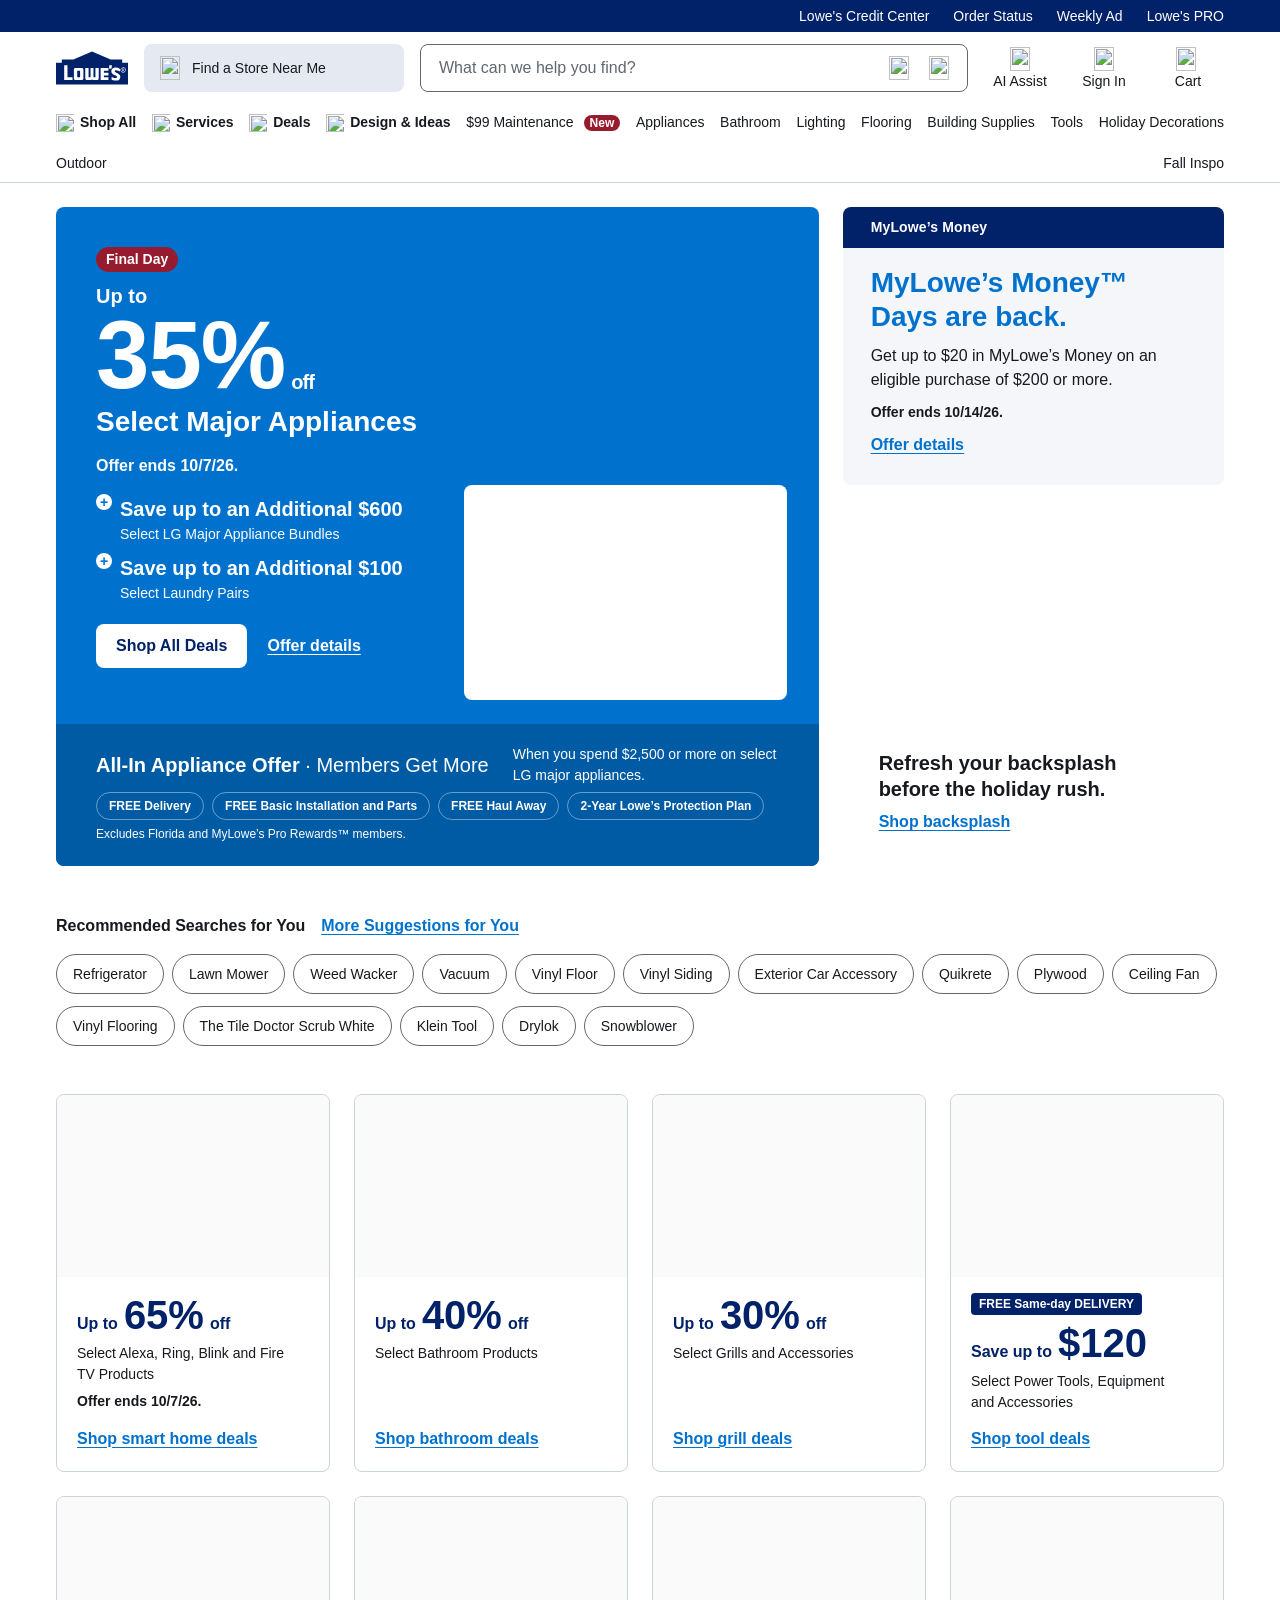
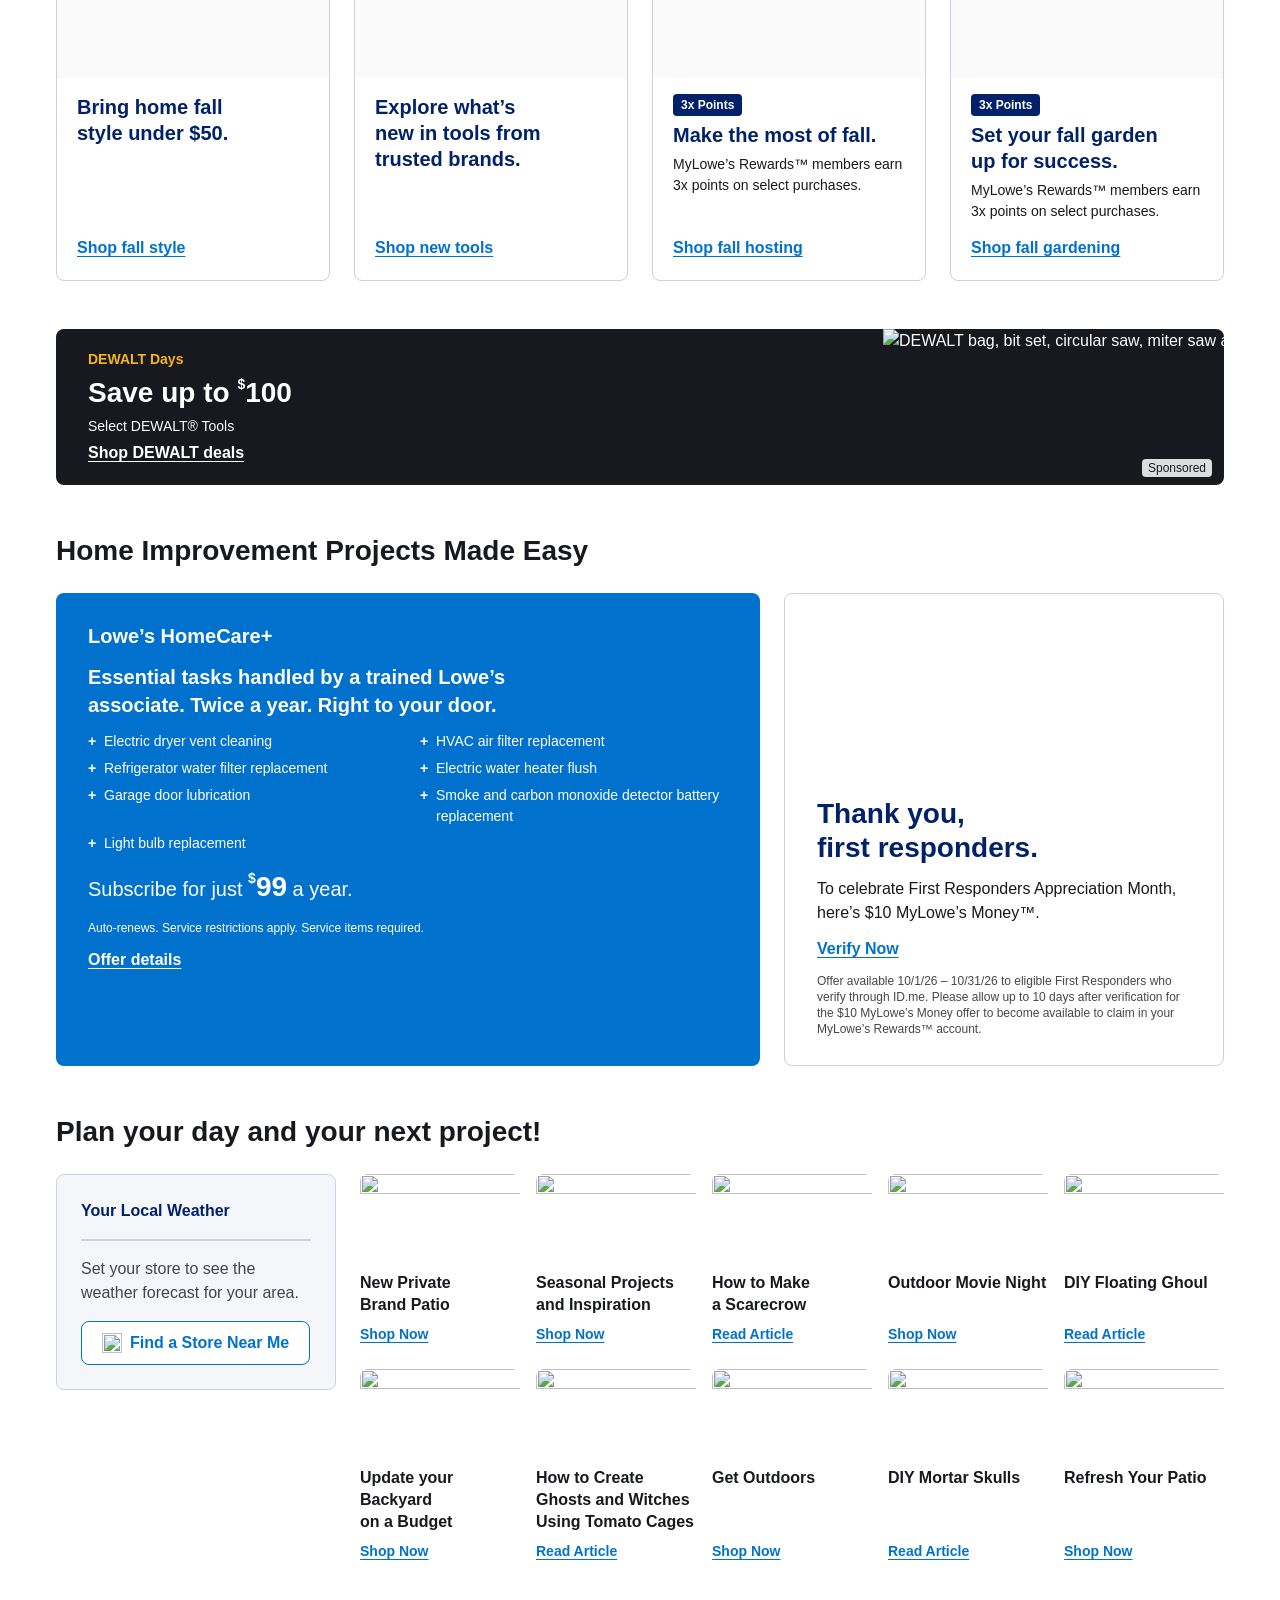
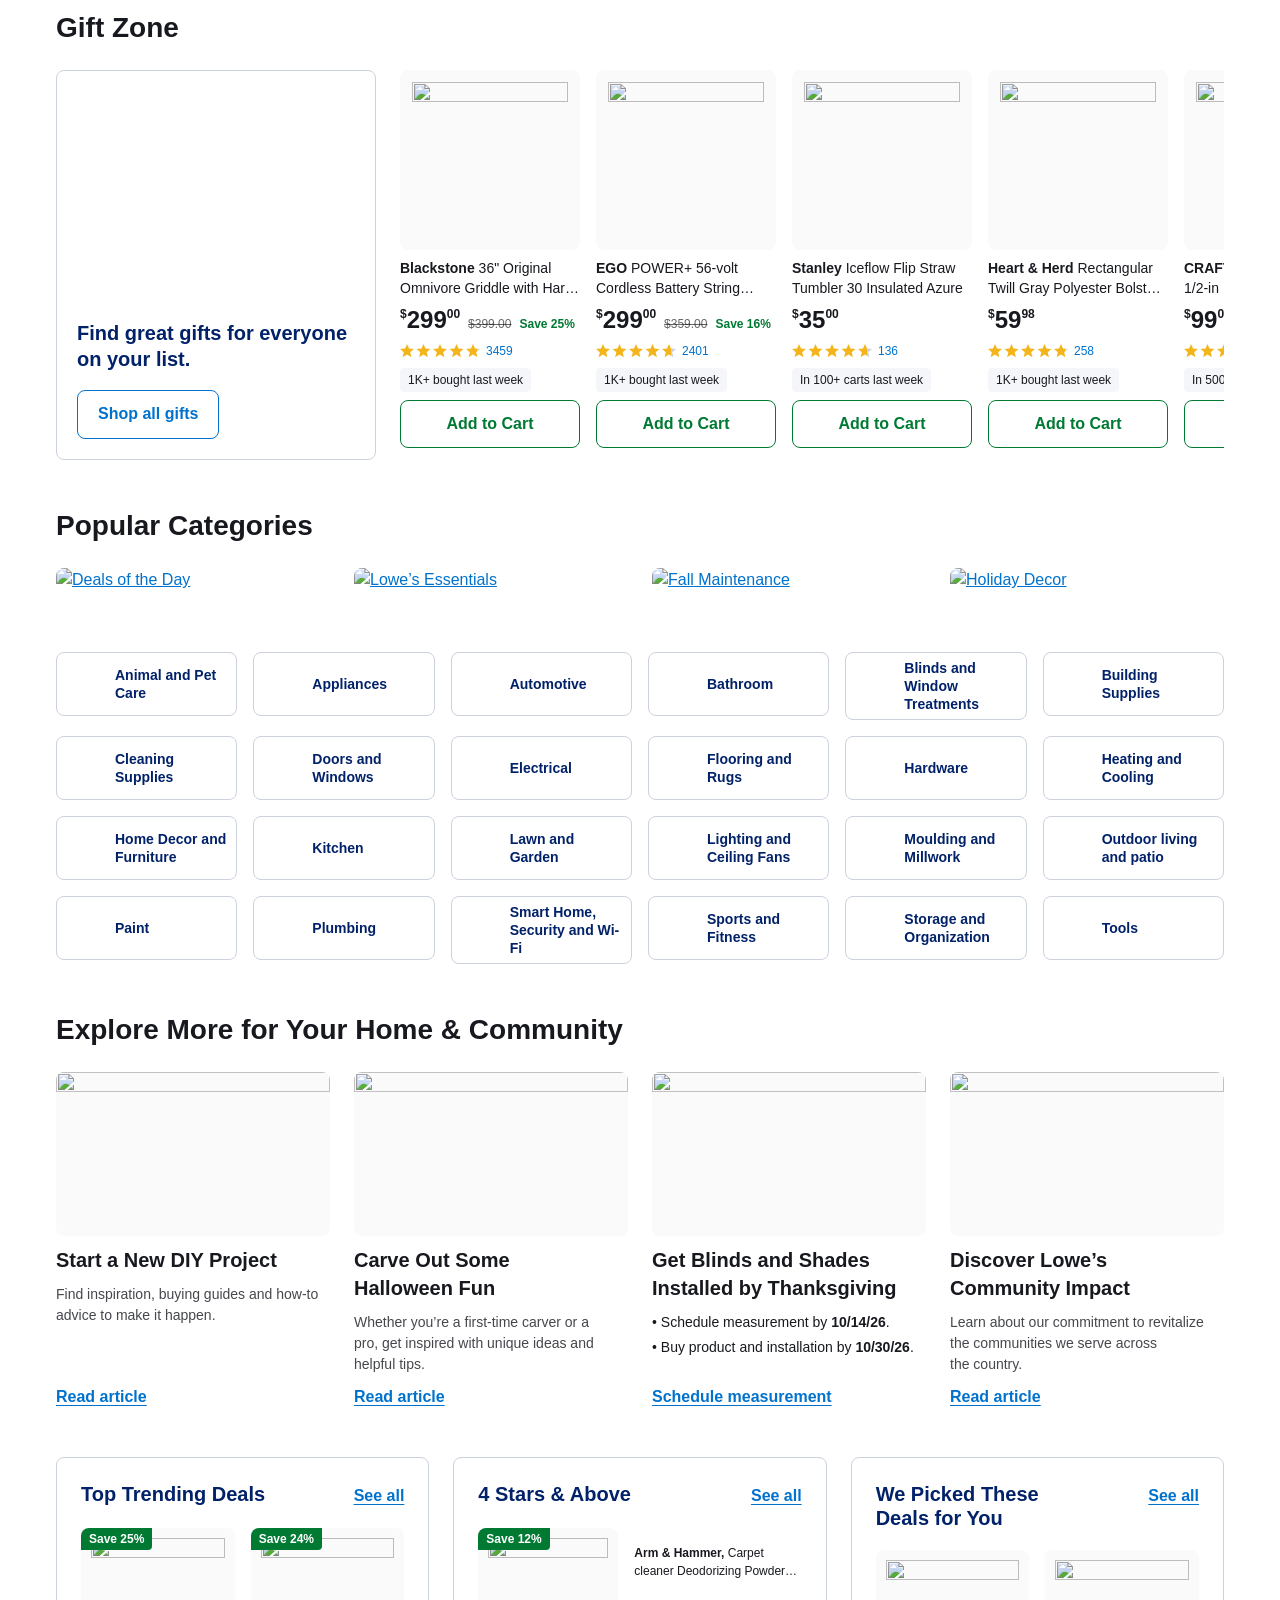
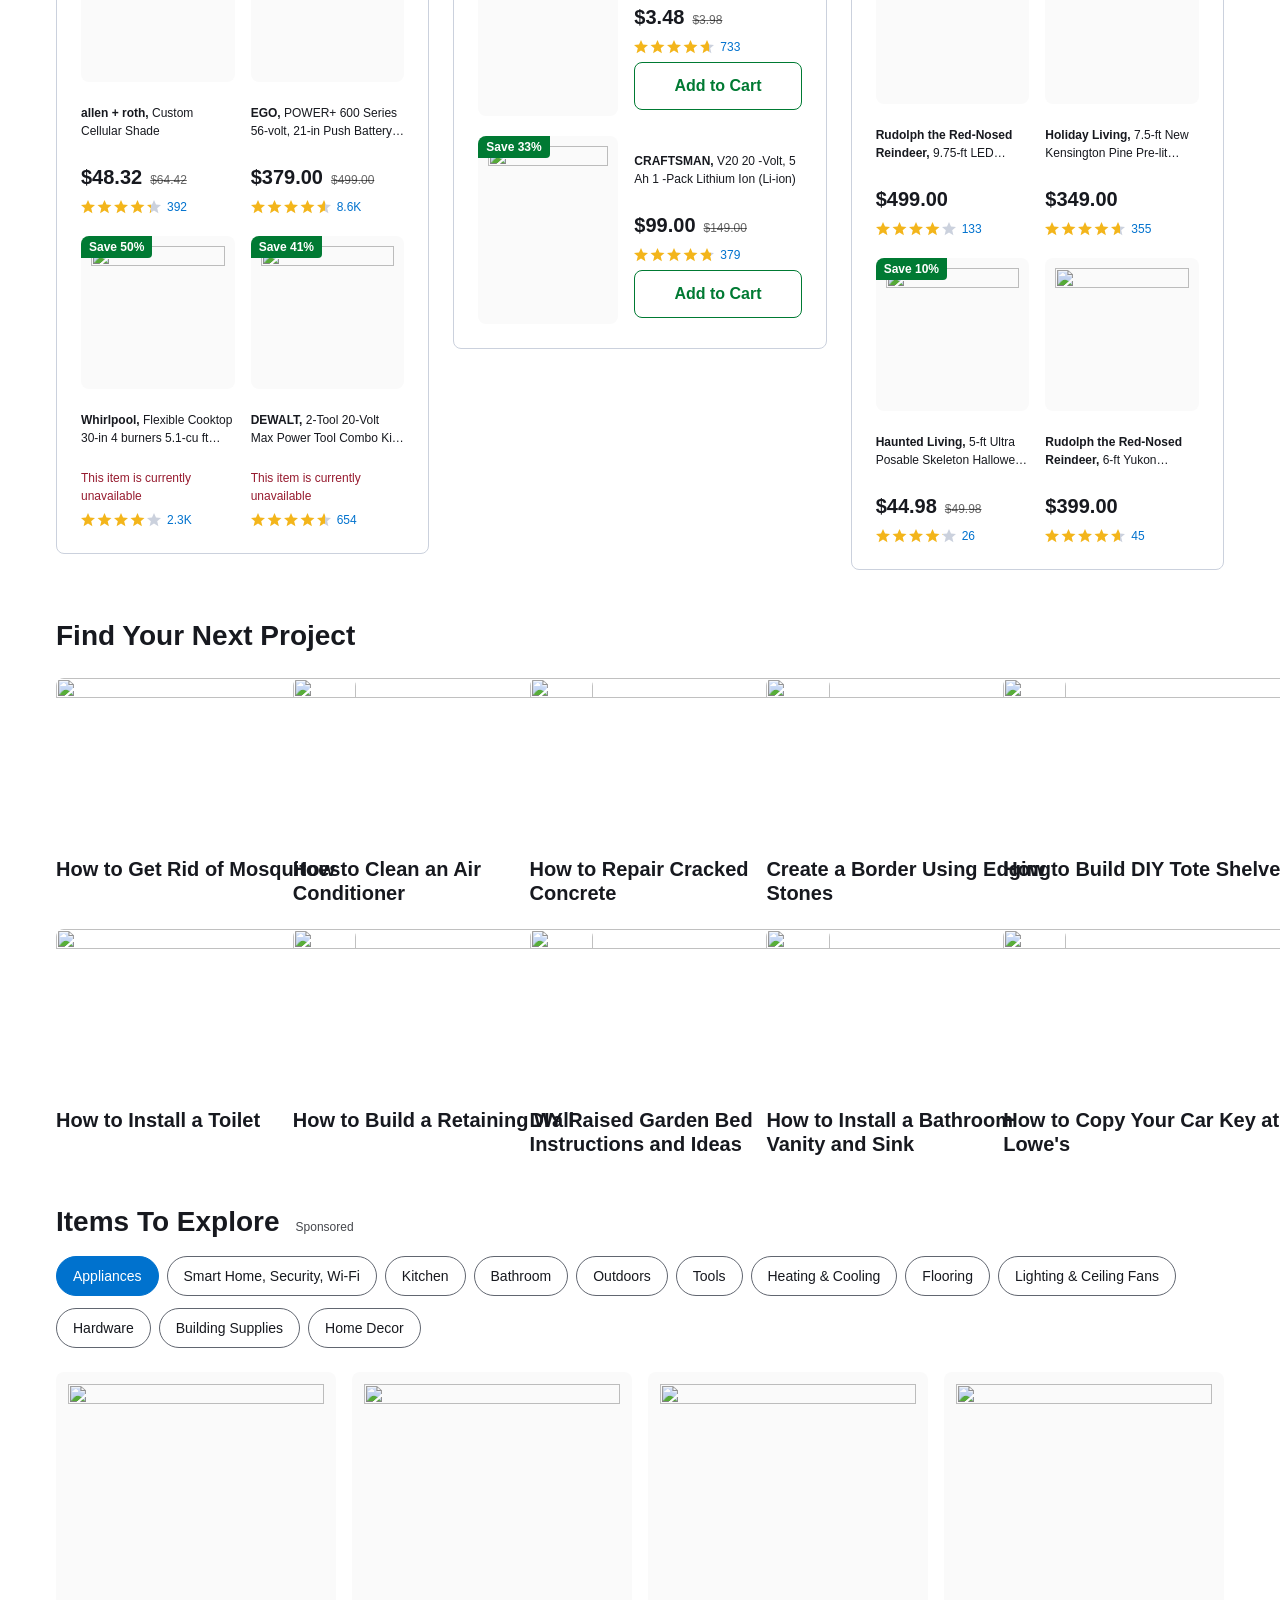
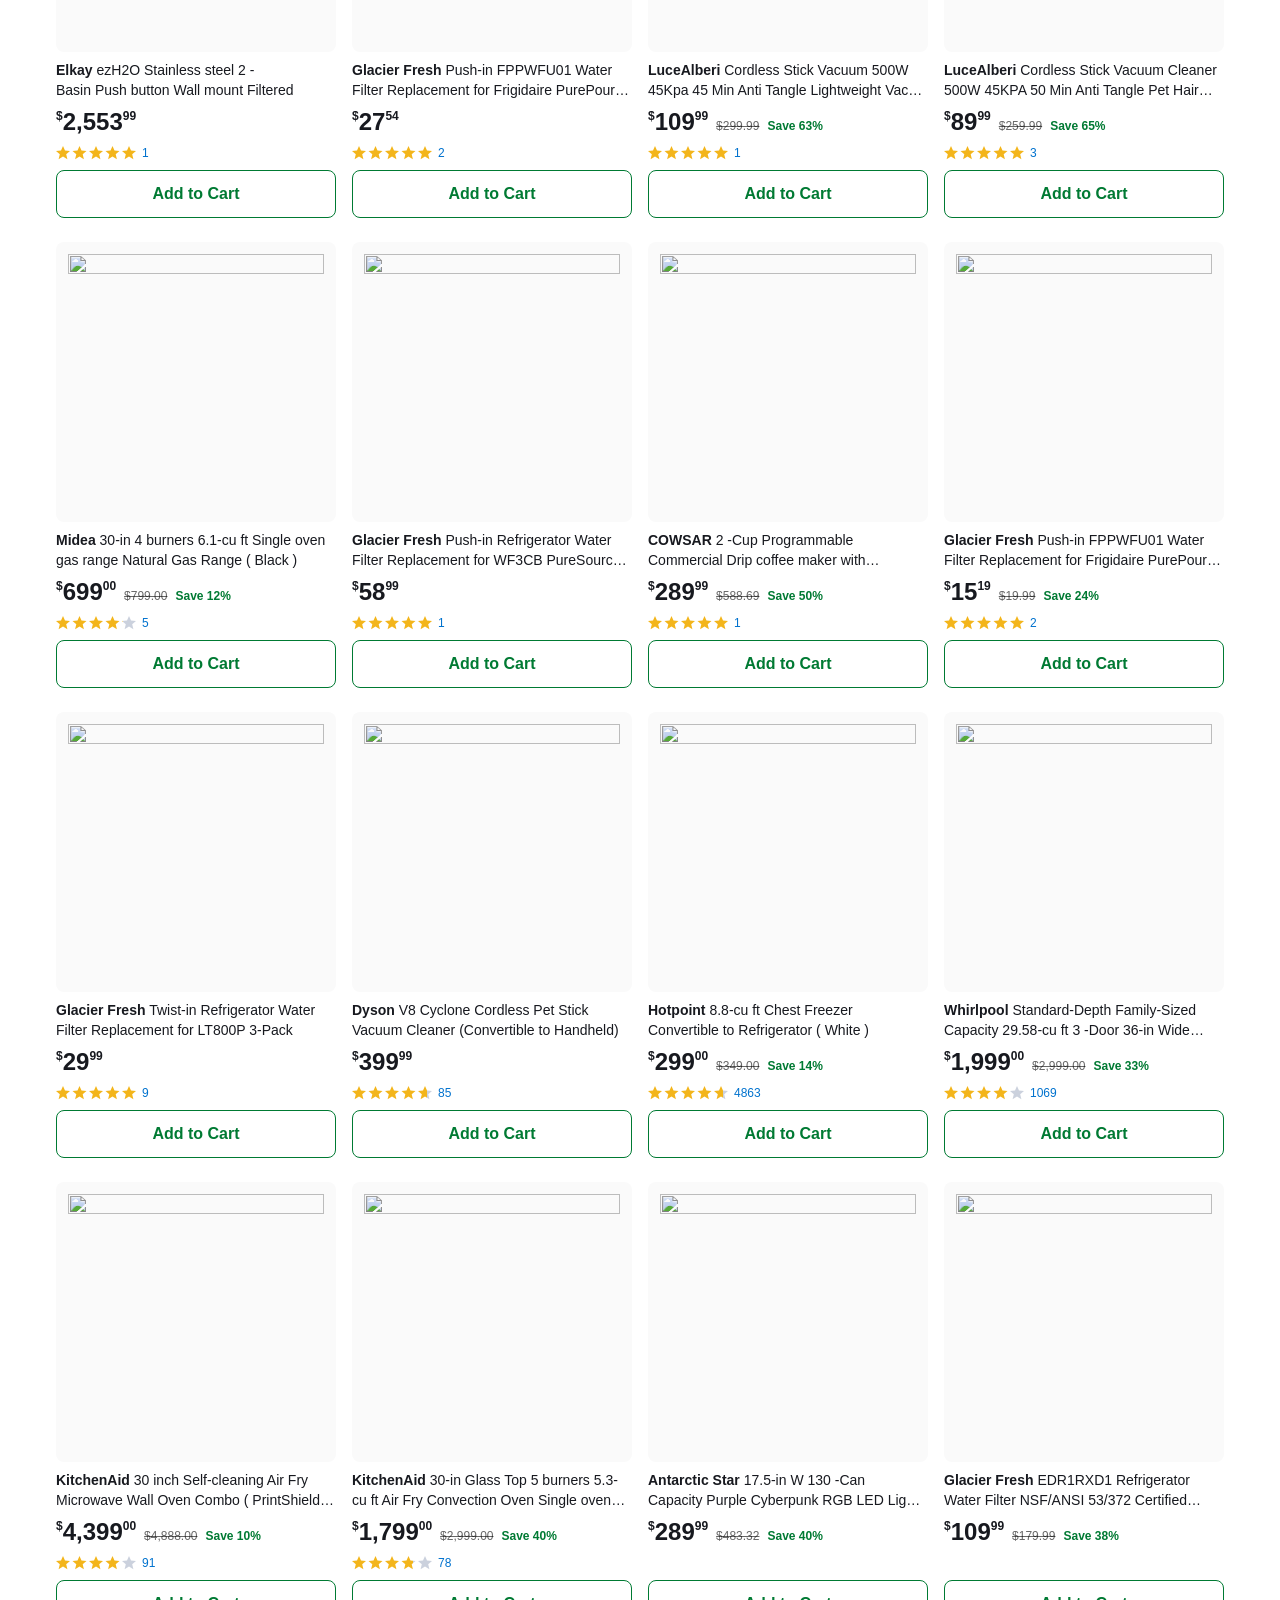
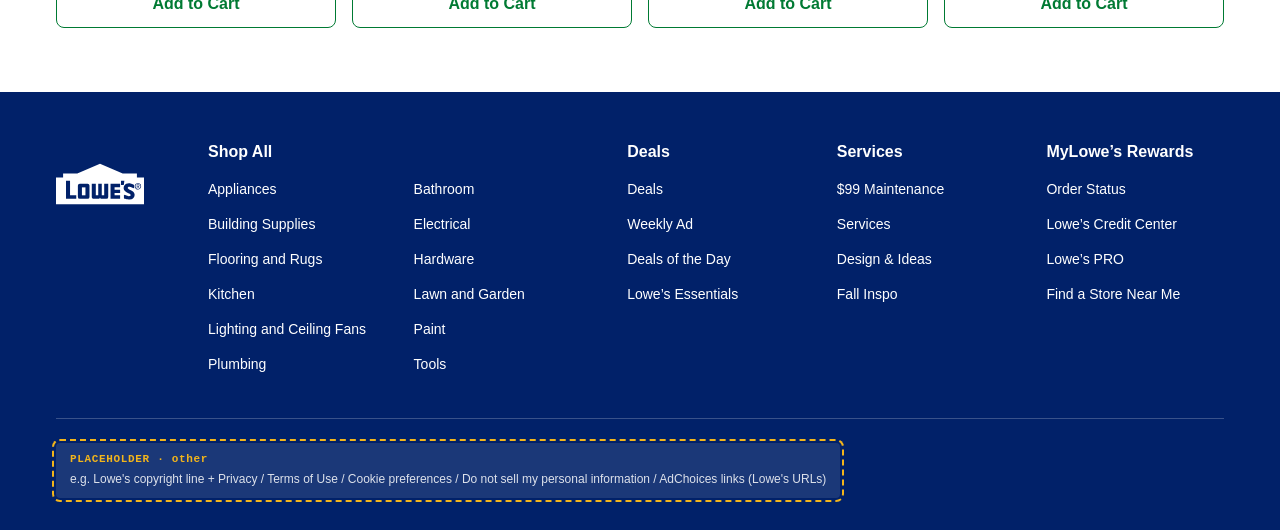
==== commit 17214beb: "Update 8 files Automated migration updates generated by Experience Modernization Agent.  Changed fil" ====
--- a/stardust/prototypes/home-A-proposed.html
+++ b/stardust/prototypes/home-A-proposed.html
@@ -3,7 +3,7 @@
 <head>
 <!-- stardust:provenance
   writtenBy:         stardust:prototype (render delegated to impeccable craft; built by stardust/.work/prototype/build.mjs from captured content)
-  writtenAt:         2026-10-08T16:38:28.024Z
+  writtenAt:         2026-10-08T17:00:09.995Z
   page:              home
   variant:           A
   pageUrl:           https://main--lowes--jgrosskurth.aem.live/
@@ -194,7 +194,9 @@
 .spon-brand { font-weight: 600; color: var(--star); font-size: 14px; }
 .spon-head { font-size: 28px; line-height: 38px; font-weight: 600; }
 .spon-line { font-size: var(--body-sm); }
-.spon-media { align-self: stretch; }
+.spon-media { align-self: stretch; position: relative; min-height: 150px; }
+.spon-media .crop { position: absolute; inset: 0; height: 100%; aspect-ratio: auto !important; }
+.spon-media .crop img { height: 100%; width: auto !important; left: auto !important; right: -9%; top: 0 !important; }
 .spon-label, .spon-tag { font-size: 12px; color: var(--ink-soft); }
 .spon-label { position: absolute; right: 12px; bottom: 8px; color: var(--color-fg); background: rgb(255 255 255 / 85%); padding: 0 6px; border-radius: 4px; }
 
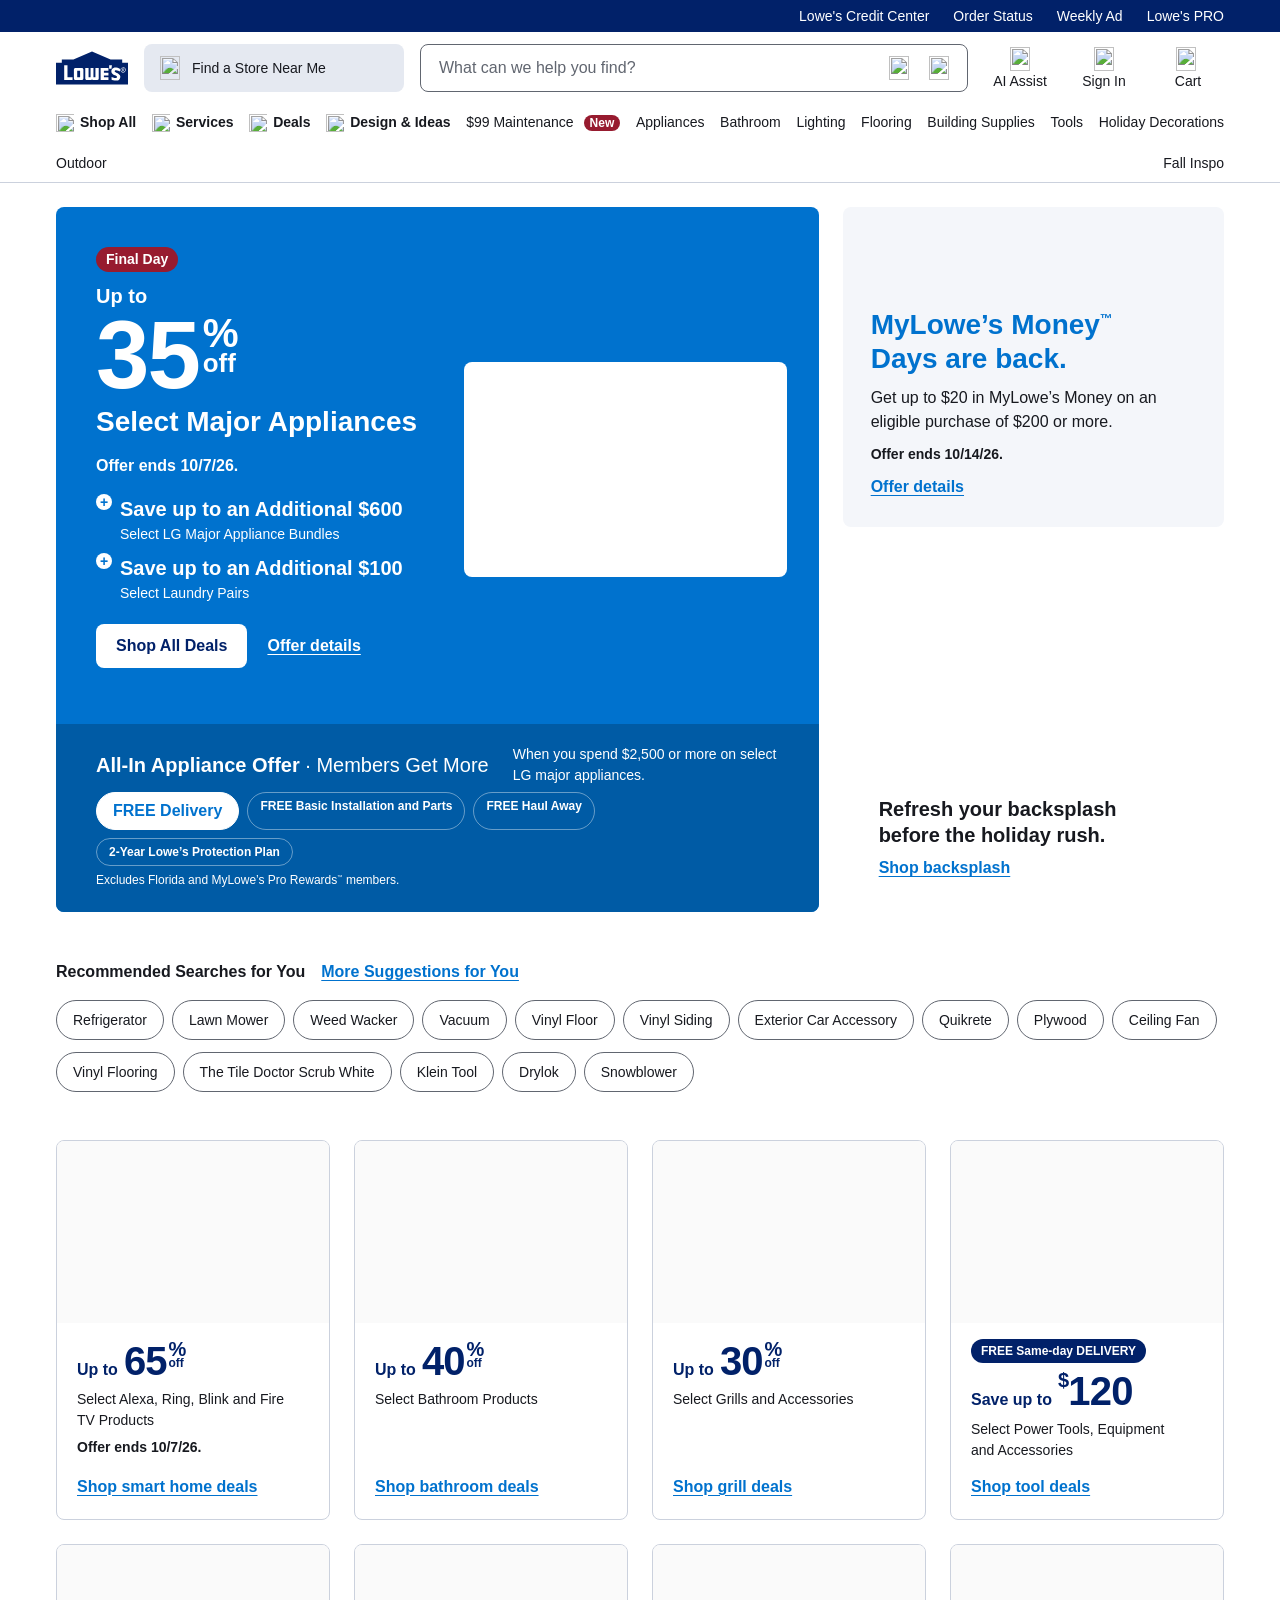
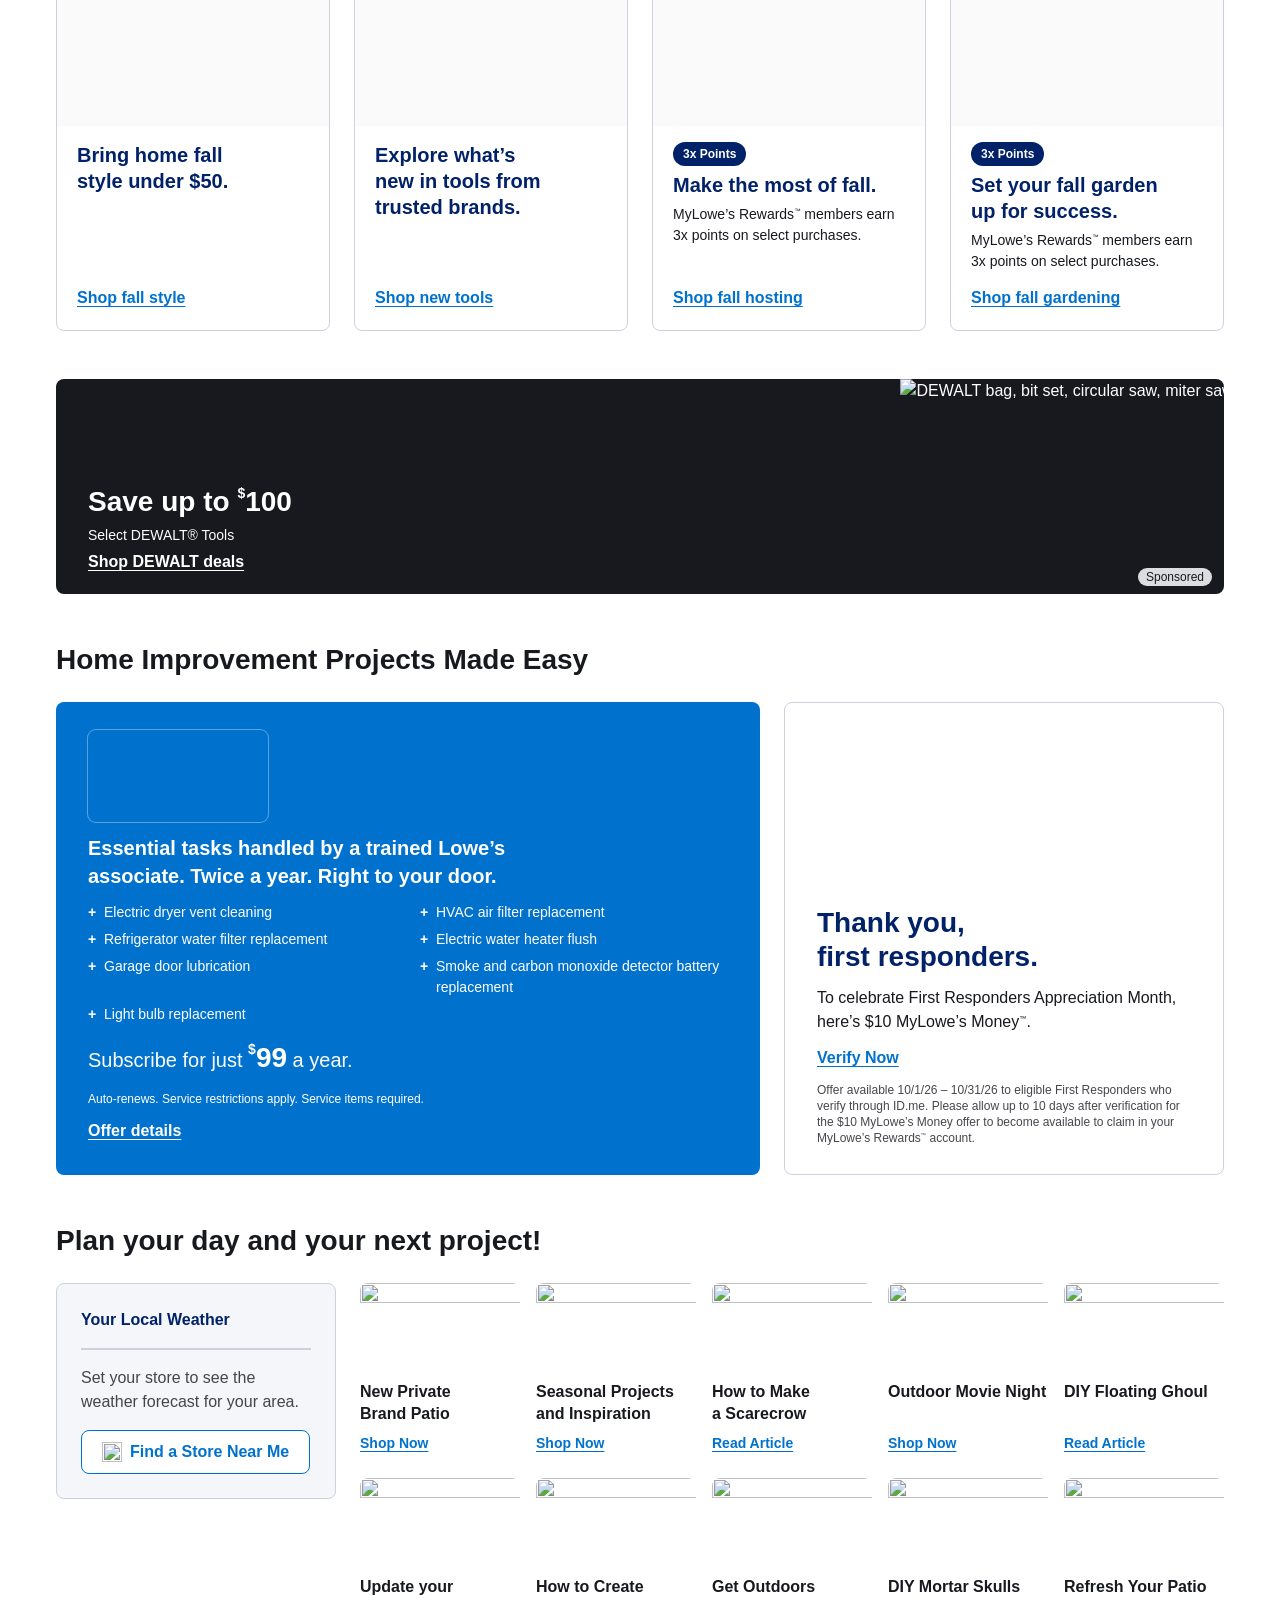
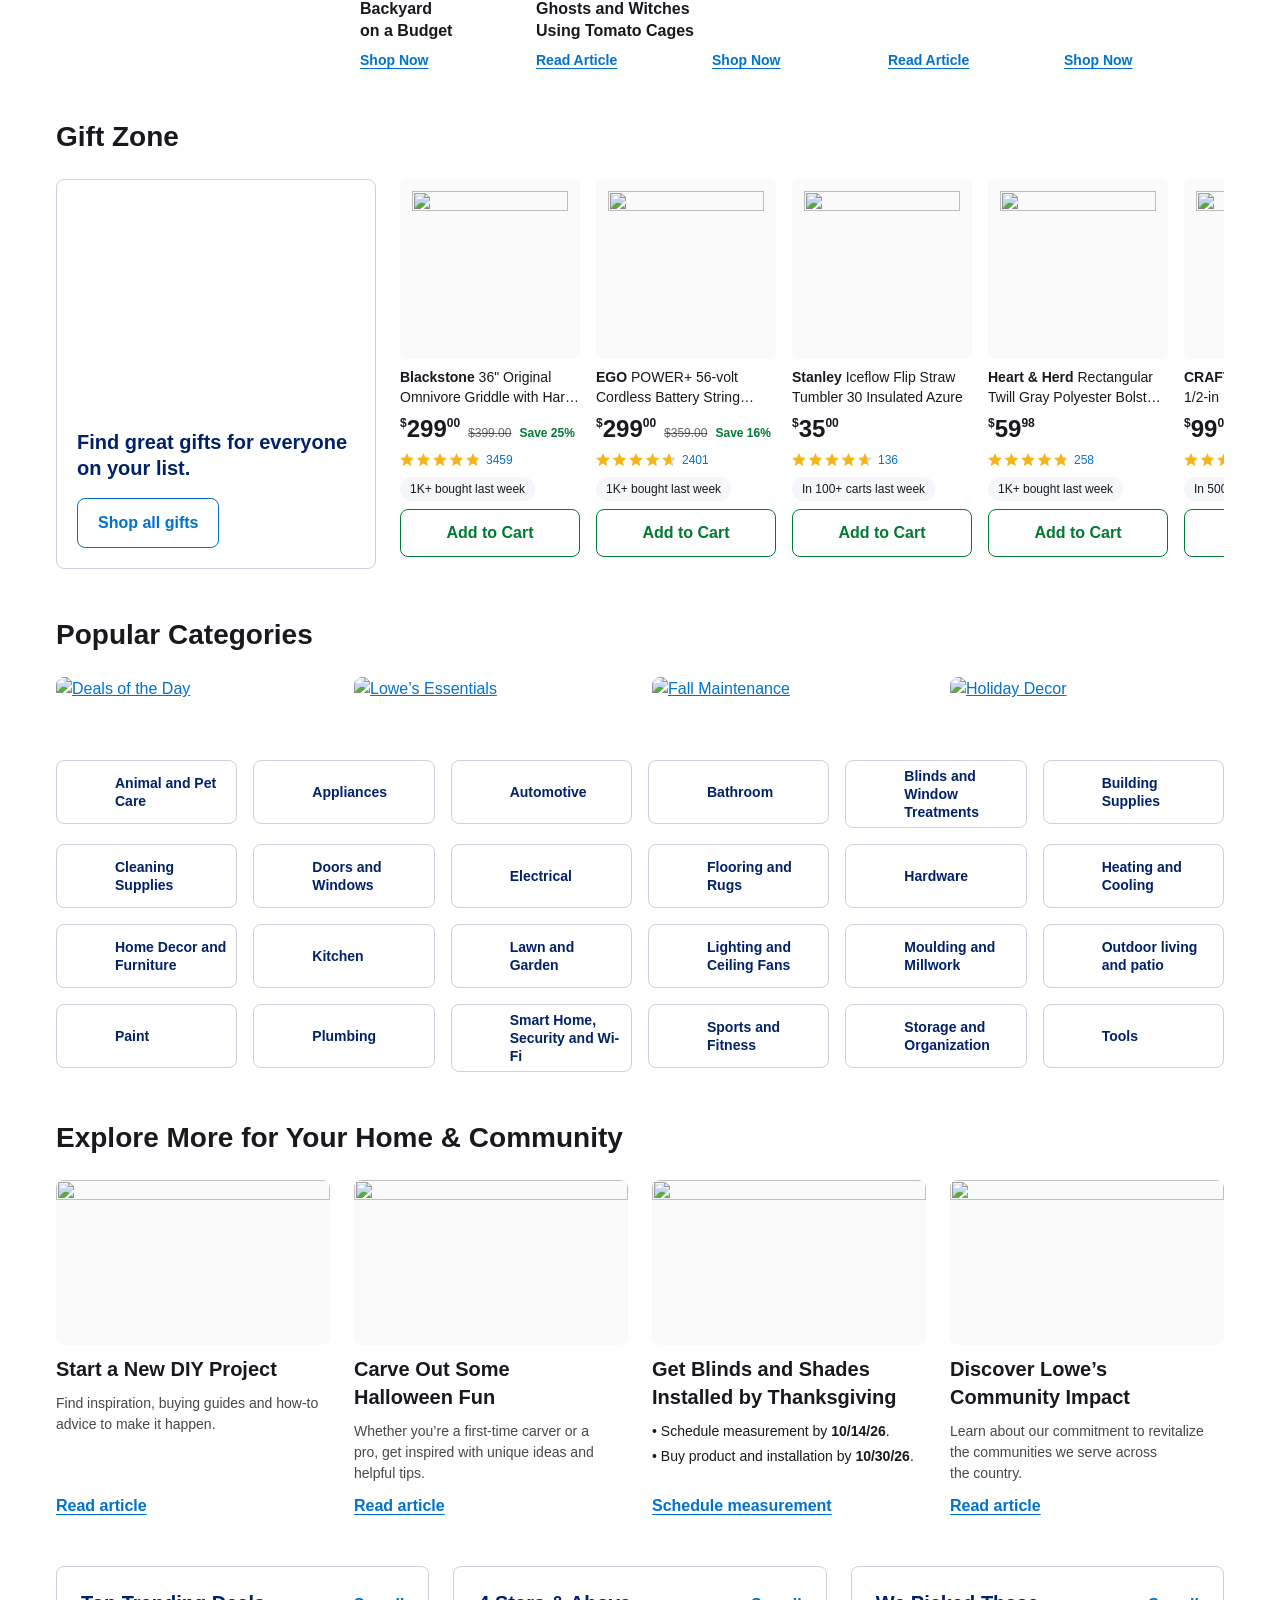
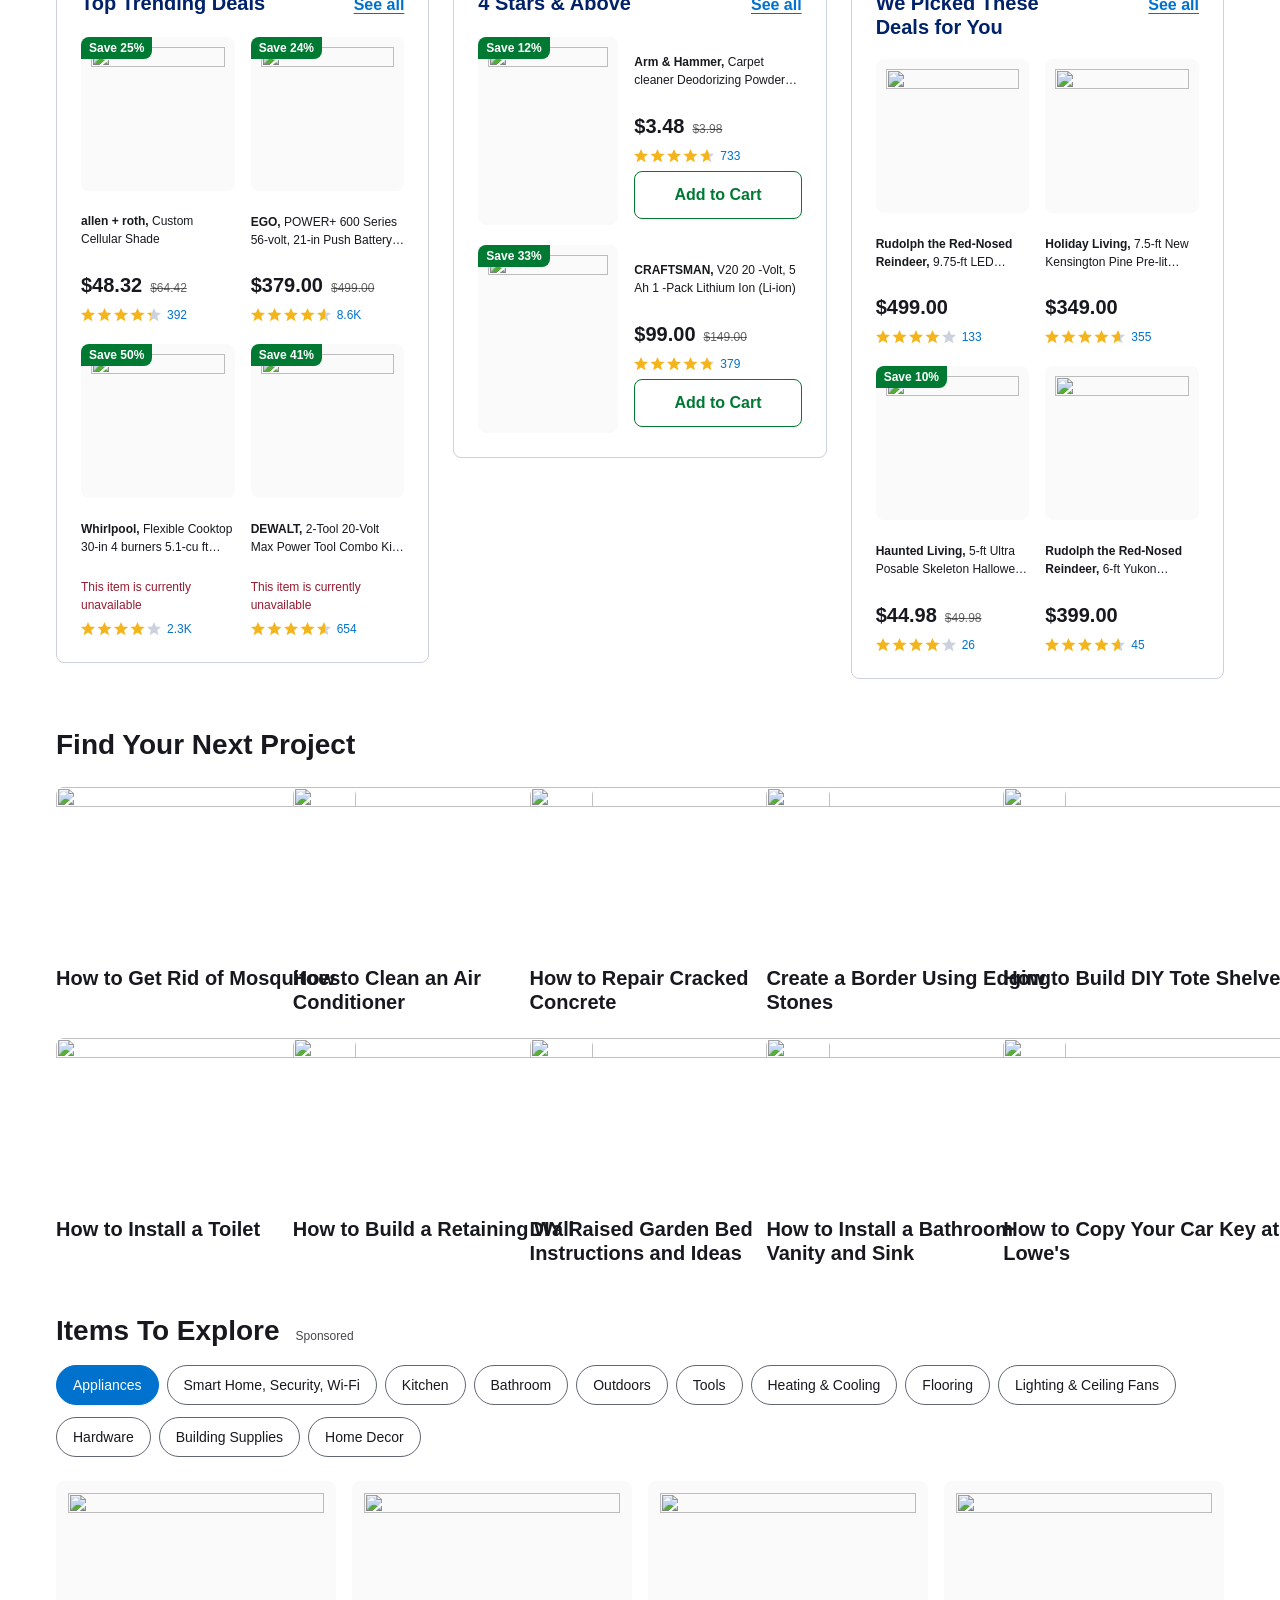
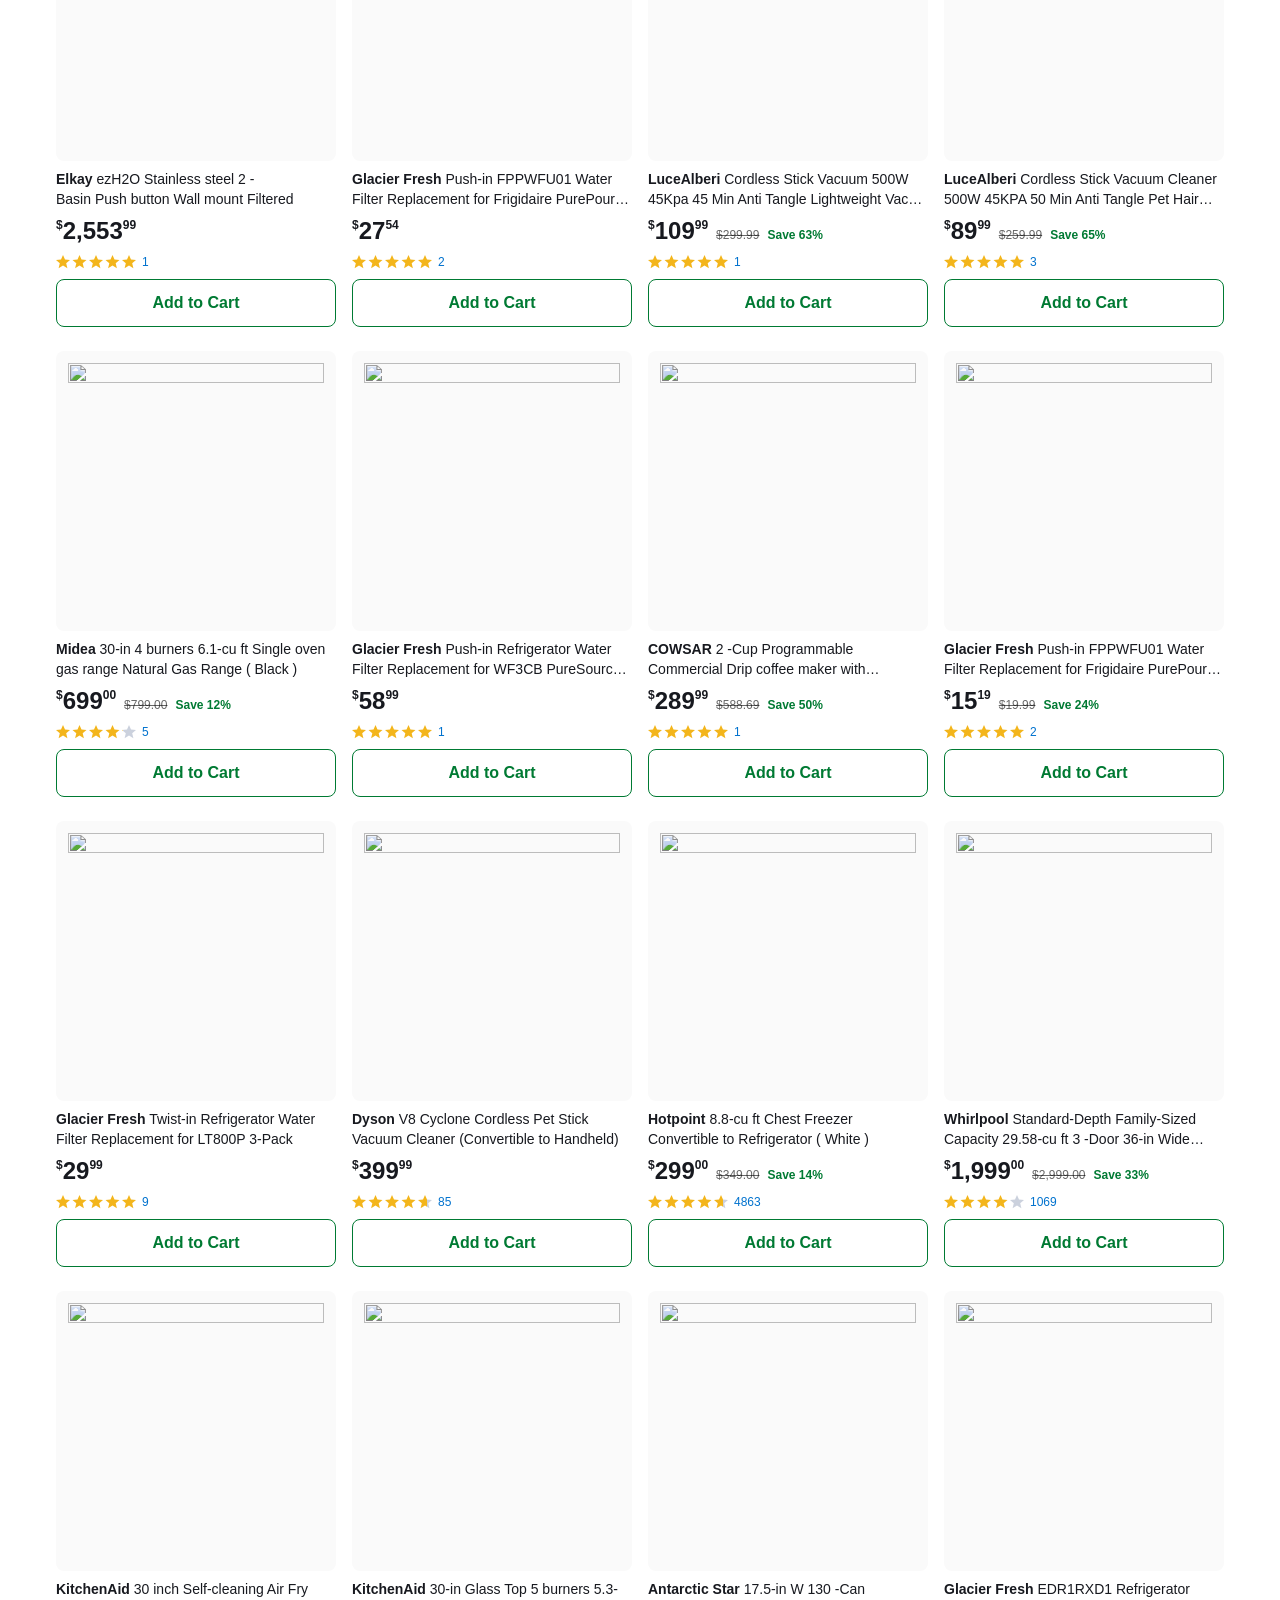
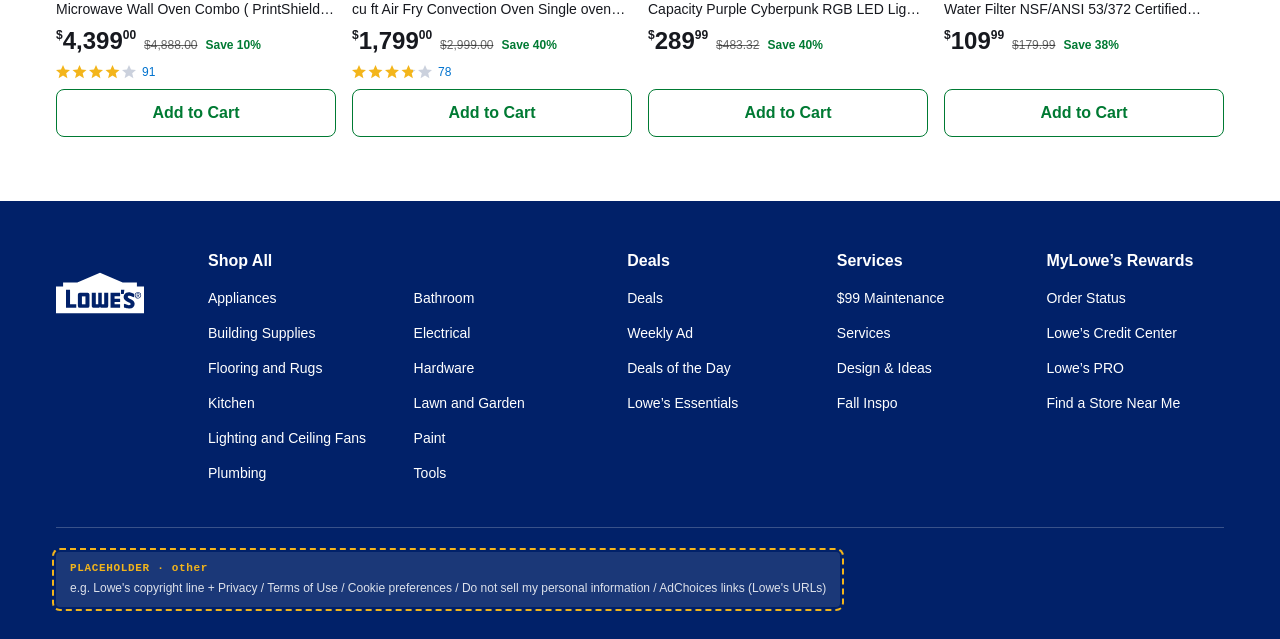
==== commit cb5ae933: "Add Lowe's homepage uplift prototypes (A, B, C) for review Co-Authored-By: Claude Opus 5.5 (1M conte" ====
--- a/stardust/prototypes/home-A-proposed.html
+++ b/stardust/prototypes/home-A-proposed.html
@@ -3,7 +3,7 @@
 <head>
 <!-- stardust:provenance
   writtenBy:         stardust:prototype (render delegated to impeccable craft; built by stardust/.work/prototype/build.mjs from captured content)
-  writtenAt:         2026-10-08T17:00:09.995Z
+  writtenAt:         2026-10-08T17:37:47.212Z
   page:              home
   variant:           A
   pageUrl:           https://main--lowes--jgrosskurth.aem.live/
@@ -21,6 +21,17 @@
   copyCadenceBypass: { rules: ["em-dash-overuse", "marketing-buzzword"], basis: "captured-verbatim copy per shape brief voiceClassification (Discipline 9)" }
   imagePolicy:       "captured images reused at semantic positions via their public aem.live URLs (width param raised for density); crops below baked raster copy per improvement 1"
   unsourcedContent:  [{"selector":"footer [data-placeholder]","type":"other","reason":"Lowe's legal line + legal links; captured footer is AEM boilerplate (Adobe copyright, adobe.com links)"}]
+  fidelity:          quick
+  gates:
+    ranAt:           2026-10-08T17:49:41.747Z
+    critique:        { method: "dual-agent (A: design review sub-agent · B: detector + browser sub-agent)", designHealth: "23/32 → P1×2 fixed (hero fill + numeral scale; offer grid heading/rows/crops), P2×3 fixed (sticky header, H-outline, mobile)", detector: "CLI 0; browser bundle 40–44 hits, all verified false positives (self-match, flex-centred buttons, card-title rhythm)" }
+    audit:           { method: "impeccable audit dimensions measured in Playwright (stardust/.work/prototype/audit.mjs) + detect.mjs", contrastFails: 0, lcp: "eager + fetchpriority=high", hiddenStateHits: 0, detectorFindings: 0, hardcodedHexOutsideRoot: 0, result: "pass" }
+    adapt:           { viewports: [1920, 1440, 1280, 800, 414, 375, 360], overflow: "none", mediaQueries: "1280 / 1024 / 640", mobileNavCollapse: "data-nav-collapse=hamburger (stock pattern, burger source order ok)", navFontMin360: "14px", navGap360: "12px", result: "pass" }
+    finishReview:    { reviewer: "impeccable-finish-reviewer", rounds: 2, verdict: "hero composition, numeral lockup, radius resolved; brand marks / ™ / contract partial; plan-card CTA labels + searches-row label open" }
+    visionCheck:     { verdict: pass, observations: ["header near-identical to captured","live-type offers replace raster copy","brand sub-marks restored as crops of captured rasters"] }
+    brandFaithfulDismissed: ["pure #ffffff ground", "hex tokens", "Fellix pinned"]
+    unresolvedP0P1:  0
+    acknowledgedOpen: ["plan-your-day keeps the captured \"Shop Now\"/\"Read Article\" labels (title is the link) — reviewer asked for \"Shop <object>\" (P2)","Recommended Searches kept as a labelled utility row, not a section title (P2)","HomeCare+ logo crop carries its raster ground (P3)"]
   stardustVersion:   0.14.0
 -->
 <meta charset="UTF-8">
@@ -94,12 +105,12 @@
 .btn-cart { display: flex; align-items: center; justify-content: center; min-height: 48px; margin-top: auto; border: 1px solid var(--cart); border-radius: var(--radius); background: var(--white); color: var(--cart); font-weight: 600; text-decoration: none; }
 .btn-cart:hover { background: var(--cart); color: var(--white); }
 .h-sec { font-size: var(--heading-lg); line-height: 36px; margin-bottom: 24px; }
-.h-small { font-size: var(--body); line-height: 24px; }
+.h-small { font-size: var(--body); line-height: 24px; font-weight: 600; }
 .h-panel { font-size: 20px; line-height: 24px; color: var(--navy); }
 .row-head { display: flex; align-items: baseline; gap: 16px; flex-wrap: wrap; margin-bottom: 16px; }
 .row-head .h-sec { margin-bottom: 0; }
 .fine { font-size: 12px; line-height: 16px; color: var(--ink-soft); }
-.chip { display: inline-block; align-self: flex-start; padding: 4px 8px; border-radius: 4px; background: var(--mist); font-size: 12px; line-height: 16px; }
+.chip { display: inline-block; align-self: flex-start; padding: 4px 10px; border-radius: var(--pill); background: var(--mist); font-size: 12px; line-height: 16px; }
 
 /* header */
 .utility { background: var(--navy); color: var(--white); font-size: var(--body-sm); }
@@ -137,8 +148,11 @@
 .flag { align-self: flex-start; padding: 2px 10px; border-radius: var(--pill); background: var(--red); font-size: var(--body-sm); font-weight: 600; }
 .lead-h { display: grid; gap: 4px; font-size: var(--heading-md); line-height: 1.2; }
 .lead-h .pre { font-size: 20px; }
-.lead-num { font-size: var(--display-numeral, var(--heading-xxl)); line-height: .9; letter-spacing: -.01em; display: inline-flex; align-items: flex-end; gap: 6px; }
-.lead-num .off { font-size: 20px; line-height: 1.6; }
+.lead-num { font-size: var(--display-numeral, var(--heading-xxl)); line-height: .9; letter-spacing: -.02em; }
+.po { display: inline-grid; grid-template-rows: auto auto; vertical-align: top; margin-left: .04em; line-height: .9; }
+.po .pct { font-size: .42em; margin-top: .08em; }
+.po-off { font-size: .27em; letter-spacing: 0; }
+.tm { font-size: .45em; vertical-align: .9em; line-height: 0; }
 .lead-what { font-size: 28px; line-height: 40px; }
 .lead-date { font-weight: 600; }
 .lead-adds { display: grid; gap: 8px; margin-top: 4px; }
@@ -146,18 +160,20 @@
 .lead-adds li::before { content: "+"; position: absolute; left: 0; top: 0; width: 16px; height: 16px; border-radius: 50%; background: var(--white); color: var(--color-accent); font-weight: 700; display: grid; place-items: center; line-height: 1; }
 .lead-adds strong { font-size: 20px; }
 .lead-actions { display: flex; align-items: center; gap: 20px; margin-top: 8px; }
-.lead-media { align-self: end; margin: 32px 32px 0 0; }
+.lead-media { align-self: center; margin: 32px 32px 0 0; }
 .lead-media .crop { border-radius: var(--radius); background: var(--white); }
 .members { grid-column: 1 / -1; display: grid; grid-template-columns: auto 1fr; gap: 6px 24px; align-items: center; padding: 20px 40px 24px; margin-top: 24px; border-top: 0; background: var(--blue-deep); }
 .members-h { font-size: 20px; }
 .members-p { font-size: var(--body-sm); }
 .members-perks { grid-column: 1 / -1; display: flex; flex-wrap: wrap; gap: 8px; }
 .members-perks li { padding: 4px 12px; border: 1px solid rgb(255 255 255 / 40%); border-radius: var(--pill); font-size: 12px; font-weight: 600; }
+.members-perks .perk-lead { background: var(--white); color: var(--color-accent); border-color: var(--white); font-size: 16px; padding: 6px 16px; }
 .members .fine { grid-column: 1 / -1; color: var(--white); }
 .hero-side { display: grid; grid-template-rows: auto 1fr; gap: 24px; }
 .side-tile { border-radius: var(--radius); overflow: hidden; }
-.money { display: flex; flex-direction: column; gap: 10px; padding: 0 28px 28px; background: var(--mist); }
-.money-band { margin: 0 -28px 8px; padding: 10px 28px; background: var(--navy); color: var(--white); font-weight: 600; font-size: 14px; letter-spacing: .01em; }
+.money { display: flex; flex-direction: column; gap: 10px; padding: 24px 28px 28px; background: var(--mist); }
+.money-mark { width: 168px; }
+.money-mark .crop { border-radius: 4px; }
 .side-h { font-size: 28px; line-height: 34px; color: var(--navy); }
 .money .side-h { color: var(--color-accent); }
 .offer-date { font-weight: 600; font-size: var(--body-sm); }
@@ -180,25 +196,27 @@
 
 .offer-copy { display: flex; flex-direction: column; gap: 6px; padding: 16px 20px 20px; flex: 1; }
 .offer-copy .link { margin-top: auto; padding-top: 8px; }
-.tag { align-self: flex-start; padding: 2px 8px; border-radius: 4px; background: var(--navy); color: var(--white); font-size: 12px; font-weight: 600; }
+.tag { align-self: flex-start; padding: 3px 10px; border-radius: var(--pill); background: var(--navy); color: var(--white); font-size: 12px; font-weight: 600; }
 .offer-num { display: flex; align-items: baseline; gap: 6px; font-family: var(--heading-font-family); color: var(--navy); }
 .offer-num .pre, .offer-num .off { font-size: 16px; font-weight: 600; }
-.offer-num strong { font-size: 40px; line-height: 44px; font-weight: 600; }
+.offer-num strong { font-size: 40px; line-height: 44px; font-weight: 600; letter-spacing: -.02em; }
 .offer-head { font-size: 20px; line-height: 26px; font-weight: 600; color: var(--navy); }
 .offer-num, .offer-head { margin: 0; }
+.offer-num .po .pct { font-size: 20px; }
+.offer-num .po-off { font-size: 12px; font-weight: 600; }
 .offer-line { font-size: var(--body-sm); }
 
 /* sponsored */
 .spon { position: relative; display: grid; grid-template-columns: 1fr 1fr; align-items: center; border-radius: var(--radius); overflow: hidden; background: var(--color-fg); color: var(--white); min-height: 150px; }
 .spon-copy { padding: 20px 32px; display: grid; gap: 4px; }
-.spon-brand { font-weight: 600; color: var(--star); font-size: 14px; }
+.spon-logo { width: 150px; margin-bottom: 6px; }
 .spon-head { font-size: 28px; line-height: 38px; font-weight: 600; }
 .spon-line { font-size: var(--body-sm); }
 .spon-media { align-self: stretch; position: relative; min-height: 150px; }
 .spon-media .crop { position: absolute; inset: 0; height: 100%; aspect-ratio: auto !important; }
-.spon-media .crop img { height: 100%; width: auto !important; left: auto !important; right: -9%; top: 0 !important; }
+.spon-media .crop img { height: 100%; width: auto !important; left: auto !important; right: -12%; top: 0 !important; }
 .spon-label, .spon-tag { font-size: 12px; color: var(--ink-soft); }
-.spon-label { position: absolute; right: 12px; bottom: 8px; color: var(--color-fg); background: rgb(255 255 255 / 85%); padding: 0 6px; border-radius: 4px; }
+.spon-label { position: absolute; right: 12px; bottom: 8px; color: var(--color-fg); background: rgb(255 255 255 / 85%); padding: 0 8px; border-radius: var(--pill); }
 
 /* services */
 .svc-grid { display: grid; grid-template-columns: 1.6fr 1fr; gap: 24px; }
@@ -207,7 +225,8 @@
 .homecare .fine { color: var(--white); }
 .homecare .link { color: var(--white); }
 .svc-copy { display: flex; flex-direction: column; gap: 12px; padding: 28px 32px; }
-.svc-mark { font-weight: 600; font-size: 20px; }
+.svc-logo { width: 180px; }
+.svc-logo .crop { border-radius: var(--radius); box-shadow: 0 0 0 1px rgb(255 255 255 / 35%); }
 .svc-h { font-size: 20px; line-height: 28px; }
 .svc-list { display: grid; grid-template-columns: 1fr 1fr; gap: 6px 24px; font-size: var(--body-sm); }
 .svc-list li { padding-left: 16px; position: relative; }
@@ -293,7 +312,7 @@
 .dtile { display: flex; flex-direction: column; gap: 6px; }
 .dtile-media { position: relative; background: var(--well); border-radius: var(--radius); padding: 10px; }
 .dtile-media img { aspect-ratio: 1; object-fit: contain; width: 100%; mix-blend-mode: multiply; }
-.badge-save { position: absolute; left: 0; top: 0; z-index: 1; padding: 2px 8px; border-radius: var(--radius) 0 4px 0; background: var(--cart); color: var(--white); font-size: 12px; font-weight: 600; }
+.badge-save { position: absolute; left: 0; top: 0; z-index: 1; padding: 2px 8px; border-radius: var(--radius) 0 var(--radius) 0; background: var(--cart); color: var(--white); font-size: 12px; font-weight: 600; }
 .dtile-name { font-size: 12px; line-height: 18px; font-weight: 400; display: -webkit-box; -webkit-line-clamp: 2; -webkit-box-orient: vertical; overflow: hidden; }
 .dtile-name a { color: var(--color-fg); text-decoration: none; }
 .dtile-name strong { font-weight: 600; }
@@ -367,6 +386,8 @@
   .lead-copy { padding: 24px 20px 0; }
   .lead-media { margin: 16px 20px 0; }
   .members { padding: 16px 20px 20px; grid-template-columns: 1fr; }
+  .members-h strong { display: block; }
+  .members-h .dot { display: none; }
   .lead-what { font-size: 20px; line-height: 30px; }
   .hero-side { grid-template-columns: 1fr; }
   .photo > .crop { display: none; }
@@ -401,8 +422,8 @@
 THESIS: Lowe's homepage as a well-run aisle — every offer in live Fellix type, every department visible; refuses the rotating-banner, ad-first, copy-in-pixels homepage.
 OWN-WORLD: White ground, navy chrome bands, Lowe’s Blue for wayfinding, Cart Green only on Add to Cart / Save %, Fellix 400/600, 8px corners, 20px pills, Lowe’s own SVG icons.
 STORY: Visitor sees the lead deal and two supporting offers, can search or set a store immediately, scans 8 offers, then browses departments, projects, deals and products — every one reachable without arrow buttons.
-FIRST VIEWPORT: Header router (utility bar, logo + store + search + tools, department row) then an 8/4 hero: navy lead "Up to 35% off Select Major Appliances" with product crop and member perks; right: MyLowe’s Money tile + backsplash tile. Primary action "Shop All Deals" in the lead.
-FORM: Brief-pinned structure (variant A = captured IA + 9 improvements; the surface concept roll, seed key 7e1ae2bb, is overridden by the pinned brief per new-work § 3 "a user- or brief-pinned direction beats the roll"). Staging: static grid page.
+FIRST VIEWPORT: Header router (utility bar, logo + store + search + tools, department row) then an 8/4 hero: Lowe’s Blue lead "Up to 35% off Select Major Appliances" with product crop and member perks; right: MyLowe’s Money tile + backsplash tile. Primary action "Shop All Deals" in the lead.
+FORM: Brief-pinned structure (variant A = captured IA + 9 improvements; the surface concept roll, seed key 7e1ae2bb, is overridden by the pinned brief per new-work § 3 "a user- or brief-pinned direction beats the roll"). Staging: static grid page. Variant seed: Lowe’s Home Improvement|2026-10-08 (direction.md § Divergence inputs).
 FINISH: unreviewed and undocumented is unfinished; this build ends with the finish review, the verdict, and DESIGN.md
 -->
 
@@ -443,7 +464,7 @@
         <article class="lead">
           <div class="lead-copy">
             <p class="flag">Final Day</p>
-            <h1 id="hero-h" class="lead-h"><span class="pre">Up to</span> <span class="lead-num">35%<span class="off">off</span></span> <span class="lead-what">Select Major Appliances</span></h1>
+            <h1 id="hero-h" class="lead-h"><span class="pre">Up to</span> <span class="lead-num">35<span class="po"><span class="pct">%</span> <span class="po-off">off</span></span></span> <span class="lead-what">Select Major Appliances</span></h1>
             <p class="lead-date">Offer ends 10/7/26.</p>
             <ul class="lead-adds">
               <li><strong>Save up to an Additional $600</strong> Select LG Major Appliance Bundles</li>
@@ -451,18 +472,18 @@
             </ul>
             <p class="lead-actions"><a class="btn-solid" href="https://www.lowes.com/pl/Major-appliance-special-values/2920130986014?int_cmp=Home%3A%3A%3A%3AFW33_26_Appliances_National">Shop All Deals</a> <a class="link-inv" href="https://www.lowes.com/pl/Major-appliance-special-values/2920130986014?int_cmp=Home%3A%3A%3A%3AFW33_26_Appliances_National">Offer details</a></p>
           </div>
-          <figure class="lead-media"><div class="crop" style="aspect-ratio:1.500"><img src="https://main--lowes--jgrosskurth.aem.live/media_1ee99115c696cfac6f1473d4262972def9f3b96ec.png?width=2000&format=png&optimize=medium" alt="LG stainless range and French-door refrigerator" loading="eager" fetchpriority="high" decoding="async" style="width:404.86%;left:-163.97%;top:-76.93%"></div></figure>
+          <figure class="lead-media"><div class="crop" style="aspect-ratio:1.500"><img src="https://main--lowes--jgrosskurth.aem.live/media_1ee99115c696cfac6f1473d4262972def9f3b96ec.png?width=2000&format=png&optimize=medium" alt="LG stainless range and French-door refrigerator" loading="eager" fetchpriority="high" decoding="async" style="width:458.72%;left:-188.07%;top:-91.98%"></div></figure>
           <div class="members">
-            <p class="members-h"><strong>All-In Appliance Offer</strong> · Members Get More</p>
+            <p class="members-h"><strong>All-In Appliance Offer</strong><span class="dot"> · </span>Members Get More</p>
             <p class="members-p">When you spend $2,500 or more on select LG major appliances.</p>
-            <ul class="members-perks"><li>FREE Delivery</li><li>FREE Basic Installation and Parts</li><li>FREE Haul Away</li><li>2-Year Lowe’s Protection Plan</li></ul>
-            <p class="fine">Excludes Florida and MyLowe’s Pro Rewards™ members.</p>
+            <ul class="members-perks"><li class="perk-lead">FREE Delivery</li><li>FREE Basic Installation and Parts</li><li>FREE Haul Away</li><li>2-Year Lowe’s Protection Plan</li></ul>
+            <p class="fine">Excludes Florida and MyLowe’s Pro Rewards<sup class="tm">™</sup> members.</p>
           </div>
         </article>
         <div class="hero-side">
           <article class="side-tile money">
-            <p class="money-band">MyLowe’s Money</p>
-            <h2 class="side-h">MyLowe’s Money™ Days are back.</h2>
+            <div class="money-mark"><div class="crop" style="aspect-ratio:2.500"><img src="https://main--lowes--jgrosskurth.aem.live/media_182233921d85373e5557b7661c4d67c37ebf99e96.png?width=750&format=png&optimize=medium" alt="MyLowe’s Money" loading="eager" decoding="async" style="width:264.55%;left:-20.37%;top:-54.17%"></div></div>
+            <h2 class="side-h">MyLowe’s Money<sup class="tm">™</sup> Days are back.</h2>
             <p>Get up to $20 in MyLowe’s Money on an eligible purchase of $200 or more.</p>
             <p class="offer-date">Offer ends 10/14/26.</p>
             <a class="link" href="https://www.lowes.com/l/shop/mylowes-money-days">Offer details<span class="sr">, MyLowe’s Money Days</span></a>
@@ -480,7 +501,7 @@
 
     <section class="searches" data-section="popular-searches" data-intent="search shortcuts" data-layout="contained" data-items="15" aria-labelledby="rs-h">
       <div class="wrap">
-        <div class="row-head"><h2 id="rs-h" class="h-small">Recommended Searches for You</h2><a class="link" href="https://www.lowes.com/l/your-recommendations">More Suggestions for You</a></div>
+        <div class="row-head"><p id="rs-h" class="h-small">Recommended Searches for You</p><a class="link" href="https://www.lowes.com/l/your-recommendations">More Suggestions for You</a></div>
         <ul class="pills"><li><a class="pill" href="https://www.lowes.com/search?searchTerm=refrigerator">Refrigerator</a></li><li><a class="pill" href="https://www.lowes.com/search?searchTerm=lawn%20mower">Lawn Mower</a></li><li><a class="pill" href="https://www.lowes.com/search?searchTerm=weed%20wacker">Weed Wacker</a></li><li><a class="pill" href="https://www.lowes.com/search?searchTerm=vacuum">Vacuum</a></li><li><a class="pill" href="https://www.lowes.com/search?searchTerm=vinyl%20floor">Vinyl Floor</a></li><li><a class="pill" href="https://www.lowes.com/search?searchTerm=vinyl%20siding">Vinyl Siding</a></li><li><a class="pill" href="https://www.lowes.com/search?searchTerm=exterior%20car%20accessory">Exterior Car Accessory</a></li><li><a class="pill" href="https://www.lowes.com/search?searchTerm=quikrete">Quikrete</a></li><li><a class="pill" href="https://www.lowes.com/search?searchTerm=plywood">Plywood</a></li><li><a class="pill" href="https://www.lowes.com/search?searchTerm=ceiling%20fan">Ceiling Fan</a></li><li><a class="pill" href="https://www.lowes.com/search?searchTerm=vinyl%20flooring">Vinyl Flooring</a></li><li><a class="pill" href="https://www.lowes.com/search?searchTerm=the%20tile%20doctor%20scrub%20white">The Tile Doctor Scrub White</a></li><li><a class="pill" href="https://www.lowes.com/search?searchTerm=klein%20tool">Klein Tool</a></li><li><a class="pill" href="https://www.lowes.com/search?searchTerm=drylok">Drylok</a></li><li><a class="pill" href="https://www.lowes.com/search?searchTerm=snowblower">Snowblower</a></li></ul>
       </div>
     </section>
@@ -490,10 +511,10 @@
         <h2 class="sr" id="offers-h">Offers</h2>
         <ul class="offer-grid">
           <li><article class="offer">
-            <div class="offer-media"><div class="crop" style="aspect-ratio:1.500"><img src="https://main--lowes--jgrosskurth.aem.live/media_13d26c37d2ddd5bcb2128eae46c16842b9542a1e2.png?width=1000&format=png&optimize=medium" alt="" loading="lazy" decoding="async" style="width:158.73%;left:-47.62%;top:-150.00%"></div></div>
+            <div class="offer-media"><div class="crop" style="aspect-ratio:1.500"><img src="https://main--lowes--jgrosskurth.aem.live/media_13d26c37d2ddd5bcb2128eae46c16842b9542a1e2.png?width=1000&format=png&optimize=medium" alt="" loading="lazy" decoding="async" style="width:158.73%;left:-47.62%;top:-145.00%"></div></div>
             <div class="offer-copy">
           
-          <h3 class="offer-num"><span class="pre">Up to</span> <strong>65%</strong> <span class="off">off</span><span class="sr"> Select Alexa, Ring, Blink and Fire TV Products</span></h3>
+          <h3 class="offer-num"><span class="pre">Up to</span> <strong>65<span class="po"><span class="pct">%</span> <span class="po-off">off</span></span></strong><span class="sr"> Select Alexa, Ring, Blink and Fire TV Products</span></h3>
           
           <p class="offer-line">Select Alexa, Ring, Blink and Fire TV Products</p>
           <p class="offer-date">Offer ends 10/7/26.</p>
@@ -504,7 +525,7 @@
             <div class="offer-media"><div class="crop" style="aspect-ratio:1.500"><img src="https://main--lowes--jgrosskurth.aem.live/media_1f20f87ed1fa3339b3a7b5db3a3ddacb4762406b6.png?width=1000&format=png&optimize=medium" alt="" loading="lazy" decoding="async" style="width:126.58%;left:-12.66%;top:-99.68%"></div></div>
             <div class="offer-copy">
           
-          <h3 class="offer-num"><span class="pre">Up to</span> <strong>40%</strong> <span class="off">off</span><span class="sr"> Select Bathroom Products</span></h3>
+          <h3 class="offer-num"><span class="pre">Up to</span> <strong>40<span class="po"><span class="pct">%</span> <span class="po-off">off</span></span></strong><span class="sr"> Select Bathroom Products</span></h3>
           
           <p class="offer-line">Select Bathroom Products</p>
           
@@ -515,7 +536,7 @@
             <div class="offer-media"><div class="crop" style="aspect-ratio:1.500"><img src="https://main--lowes--jgrosskurth.aem.live/media_10a536183da532813e5594dc8291e07eac83e6cb1.png?width=1000&format=png&optimize=medium" alt="" loading="lazy" decoding="async" style="width:114.94%;left:-8.05%;top:-81.47%"></div></div>
             <div class="offer-copy">
           
-          <h3 class="offer-num"><span class="pre">Up to</span> <strong>30%</strong> <span class="off">off</span><span class="sr"> Select Grills and Accessories</span></h3>
+          <h3 class="offer-num"><span class="pre">Up to</span> <strong>30<span class="po"><span class="pct">%</span> <span class="po-off">off</span></span></strong><span class="sr"> Select Grills and Accessories</span></h3>
           
           <p class="offer-line">Select Grills and Accessories</p>
           
@@ -526,7 +547,7 @@
             <div class="offer-media"><div class="crop" style="aspect-ratio:1.500"><img src="https://main--lowes--jgrosskurth.aem.live/media_105cb20bf6fbe426e94ba8786f9b1e7c3202ab955.png?width=1000&format=png&optimize=medium" alt="" loading="lazy" decoding="async" style="width:222.22%;left:-102.22%;top:0.00%"></div></div>
             <div class="offer-copy">
           <p class="tag">FREE Same-day DELIVERY</p>
-          <h3 class="offer-num"><span class="pre">Save up to</span> <strong>$120</strong><span class="sr"> Select Power Tools, Equipment and Accessories</span></h3>
+          <h3 class="offer-num"><span class="pre">Save up to</span> <strong><sup>$</sup>120</strong><span class="sr"> Select Power Tools, Equipment and Accessories</span></h3>
           
           <p class="offer-line">Select Power Tools, Equipment and Accessories</p>
           
@@ -561,7 +582,7 @@
           <p class="tag">3x Points</p>
           
           <h3 class="offer-head">Make the most of fall.</h3>
-          <p class="offer-line">MyLowe’s Rewards™ members earn 3x points on select purchases.</p>
+          <p class="offer-line">MyLowe’s Rewards<sup class="tm">™</sup> members earn 3x points on select purchases.</p>
           
               <a class="link" href="https://www.lowes.com/pl/Fall-hosting/1811163654388?int_cmp=Home%3A%3A%3A%3AFW35_26_Fall_Hosting">Shop fall hosting</a>
             </div>
@@ -572,7 +593,7 @@
           <p class="tag">3x Points</p>
           
           <h3 class="offer-head">Set your fall garden up for success.</h3>
-          <p class="offer-line">MyLowe’s Rewards™ members earn 3x points on select purchases.</p>
+          <p class="offer-line">MyLowe’s Rewards<sup class="tm">™</sup> members earn 3x points on select purchases.</p>
           
               <a class="link" href="https://www.lowes.com/pl/Fall-gardening/2120885942585?int_cmp=Home%3A%3A%3A%3AFW33_26_Fall_Planting">Shop fall gardening</a>
             </div>
@@ -585,7 +606,7 @@
       <div class="wrap">
         <article class="spon">
           <div class="spon-copy">
-            <p class="spon-brand">DEWALT Days</p>
+            <div class="spon-logo"><div class="crop" style="aspect-ratio:2.030"><img src="https://main--lowes--jgrosskurth.aem.live/media_12242aa8aed79f2847d6345b6a0fe15472d4eb911.jpg?width=2000&format=jpg&optimize=medium" alt="DEWALT Days" loading="lazy" decoding="async" style="width:775.19%;left:-47.29%;top:-39.29%"></div></div>
             <p class="spon-head">Save up to <sup>$</sup>100</p>
             <p class="spon-line">Select DEWALT® Tools</p>
             <a class="link-inv" href="https://www.lowes.com/pl/Top-deals-on-dewalt-tools/2520898430100">Shop DEWALT deals</a>
@@ -602,7 +623,7 @@
         <div class="svc-grid">
           <article class="svc homecare">
             <div class="svc-copy">
-              <p class="svc-mark">Lowe’s HomeCare+</p>
+              <div class="svc-logo"><div class="crop" style="aspect-ratio:1.960"><img src="https://main--lowes--jgrosskurth.aem.live/media_172221981ee2491462e958b5e57954c55d5039c07.jpg?width=1200&format=jpg&optimize=medium" alt="Lowe’s HomeCare+ — home maintenance that comes to you" loading="lazy" decoding="async" style="width:613.50%;left:-16.56%;top:-77.26%"></div></div>
               <h3 class="svc-h">Essential tasks handled by a trained Lowe’s associate. Twice a year. Right to your door.</h3>
               <ul class="svc-list"><li>Electric dryer vent cleaning</li><li>HVAC air filter replacement</li><li>Refrigerator water filter replacement</li><li>Electric water heater flush</li><li>Garage door lubrication</li><li>Smoke and carbon monoxide detector battery replacement</li><li>Light bulb replacement</li></ul>
               <p class="svc-price">Subscribe for just <strong><sup>$</sup>99</strong> a year.</p>
@@ -614,9 +635,9 @@
             <div class="svc-media"><div class="crop" style="aspect-ratio:2.500"><img src="https://main--lowes--jgrosskurth.aem.live/media_10f22bbf6fc8be3e96f6c47790353e28eb095c71e.png?width=1600&format=png&optimize=medium" alt="A first responder lifting a yellow storage tote in a Lowe’s aisle" loading="lazy" decoding="async" style="width:250.00%;left:-150.00%;top:-16.48%"></div></div>
             <div class="svc-copy">
               <h3 class="svc-h">Thank you, first responders.</h3>
-              <p>To celebrate First Responders Appreciation Month, here’s $10 MyLowe’s Money™.</p>
+              <p>To celebrate First Responders Appreciation Month, here’s $10 MyLowe’s Money<sup class="tm">™</sup>.</p>
               <a class="link" href="https://www.lowes.com/firstresponders/validation">Verify Now</a>
-              <p class="fine">Offer available 10/1/26 – 10/31/26 to eligible First Responders who verify through ID.me. Please allow up to 10 days after verification for the $10 MyLowe’s Money offer to become available to claim in your MyLowe’s Rewards™ account.</p>
+              <p class="fine">Offer available 10/1/26 – 10/31/26 to eligible First Responders who verify through ID.me. Please allow up to 10 days after verification for the $10 MyLowe’s Money offer to become available to claim in your MyLowe’s Rewards<sup class="tm">™</sup> account.</p>
             </div>
           </article>
         </div>
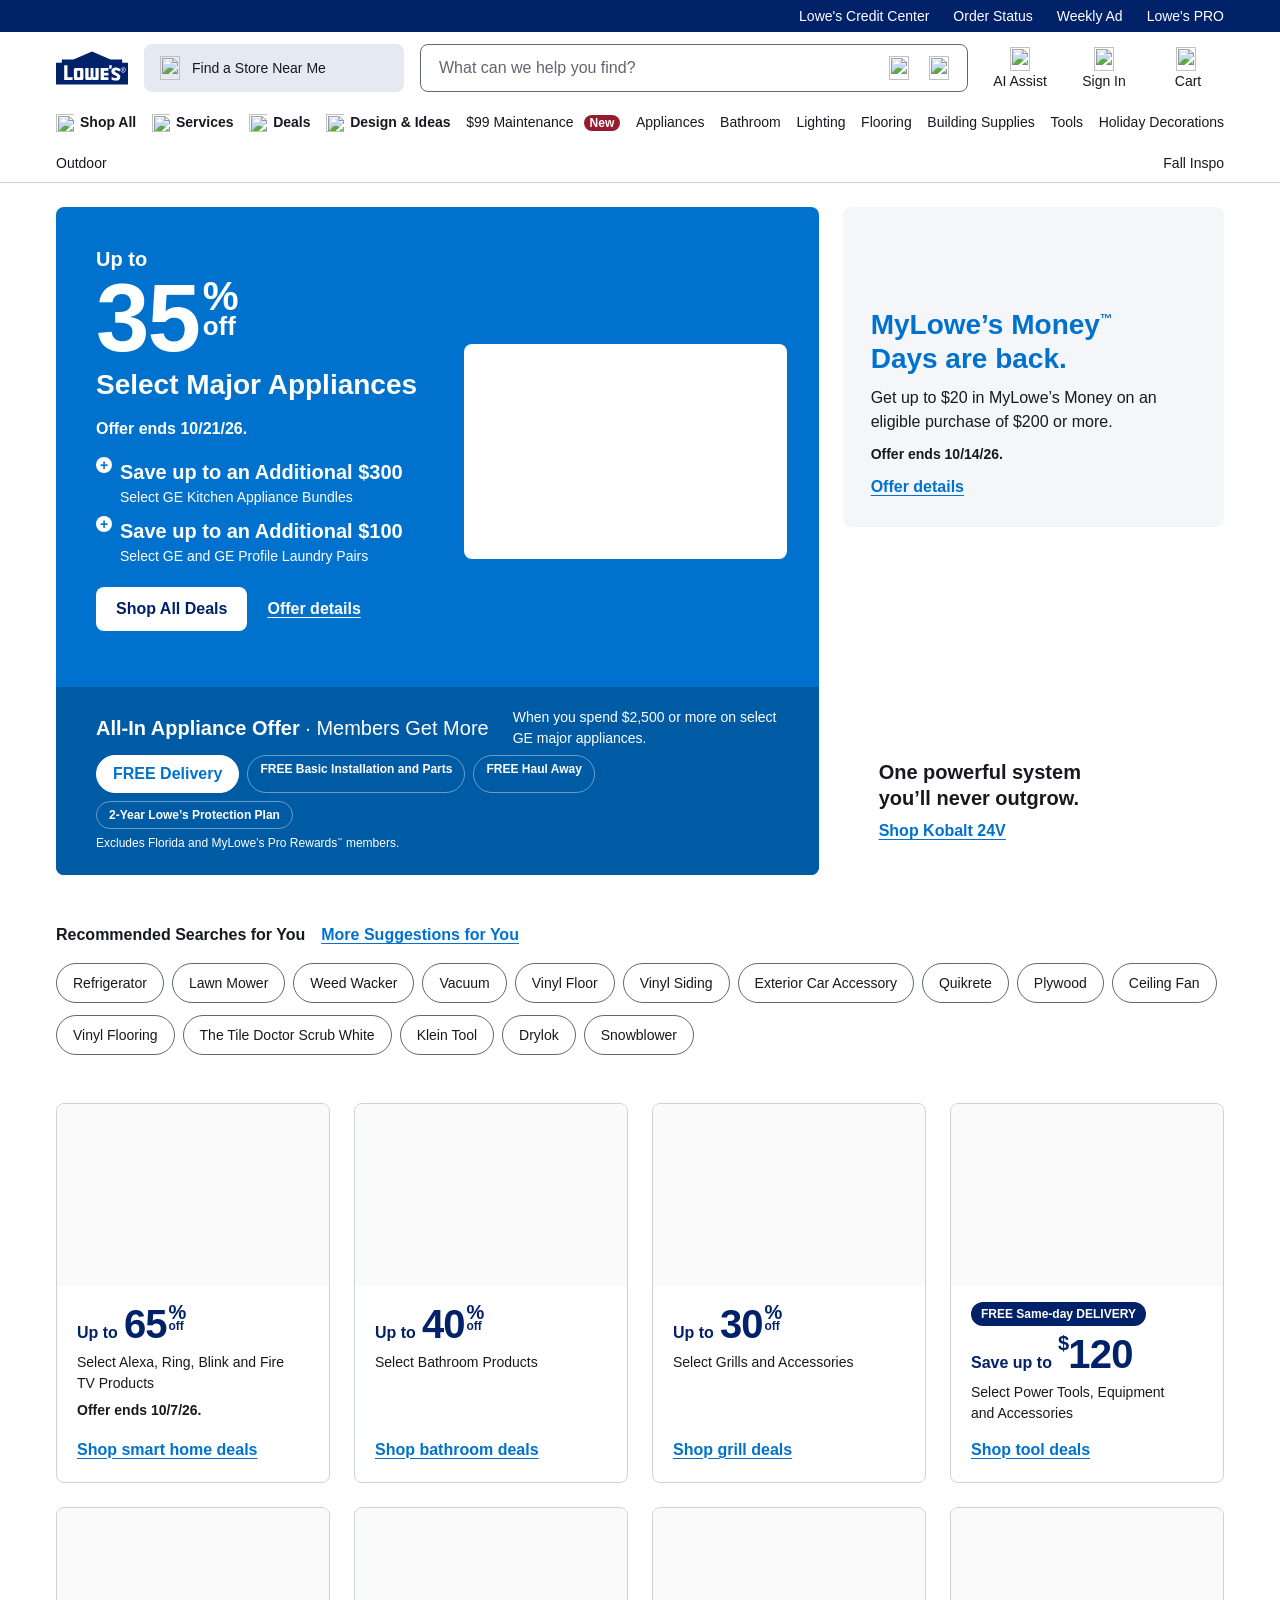
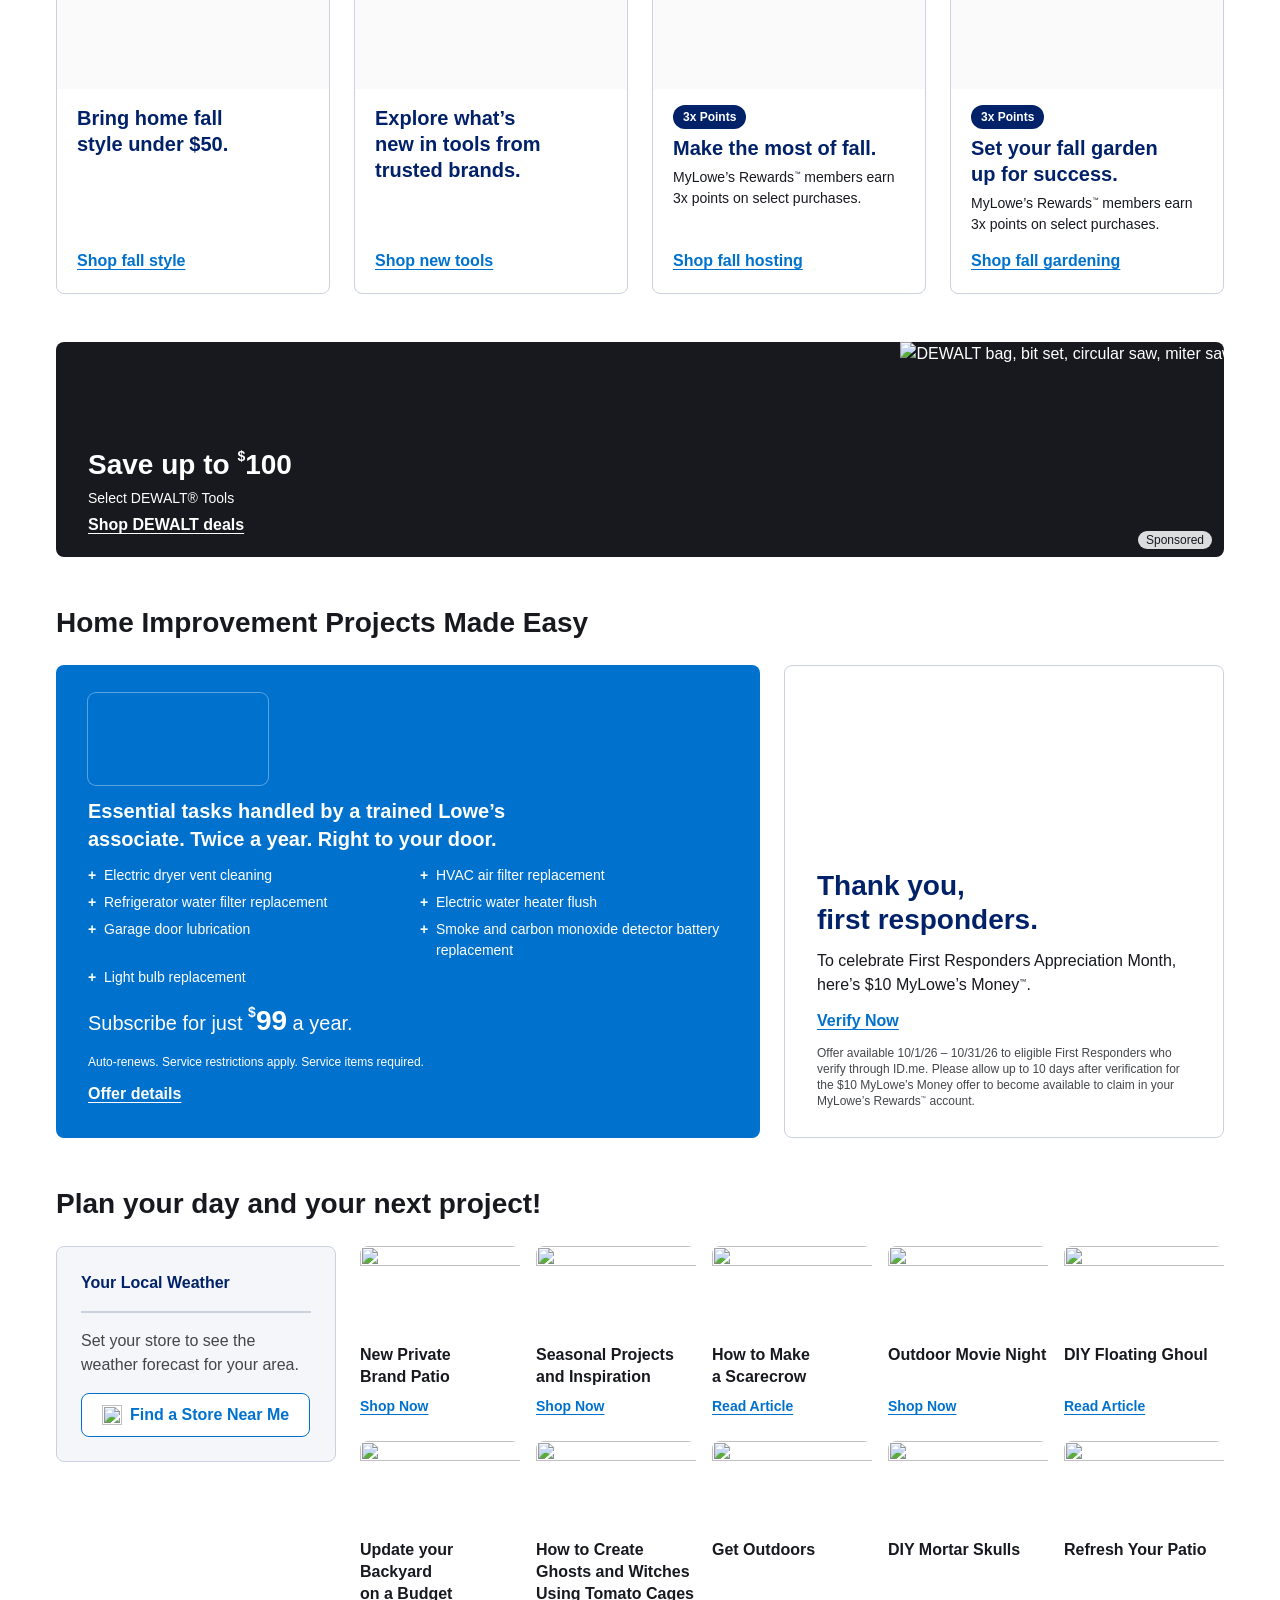
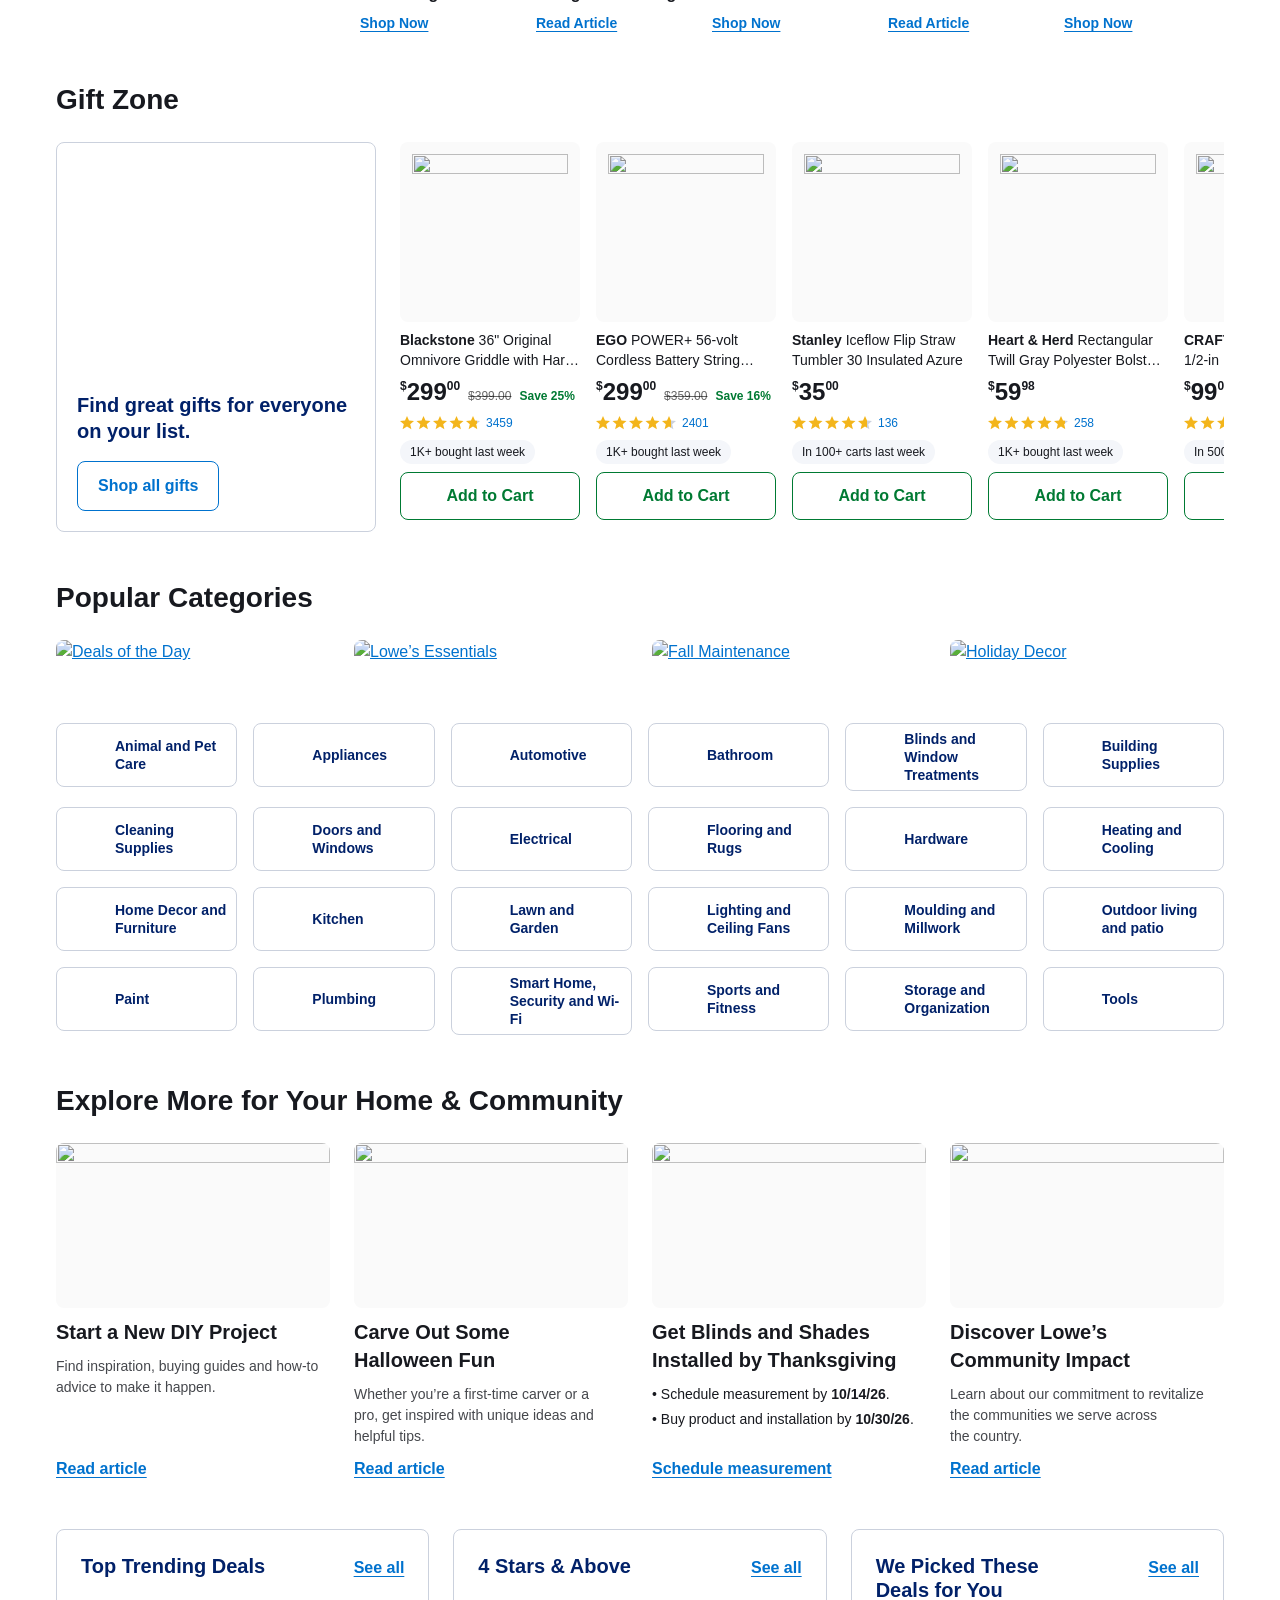
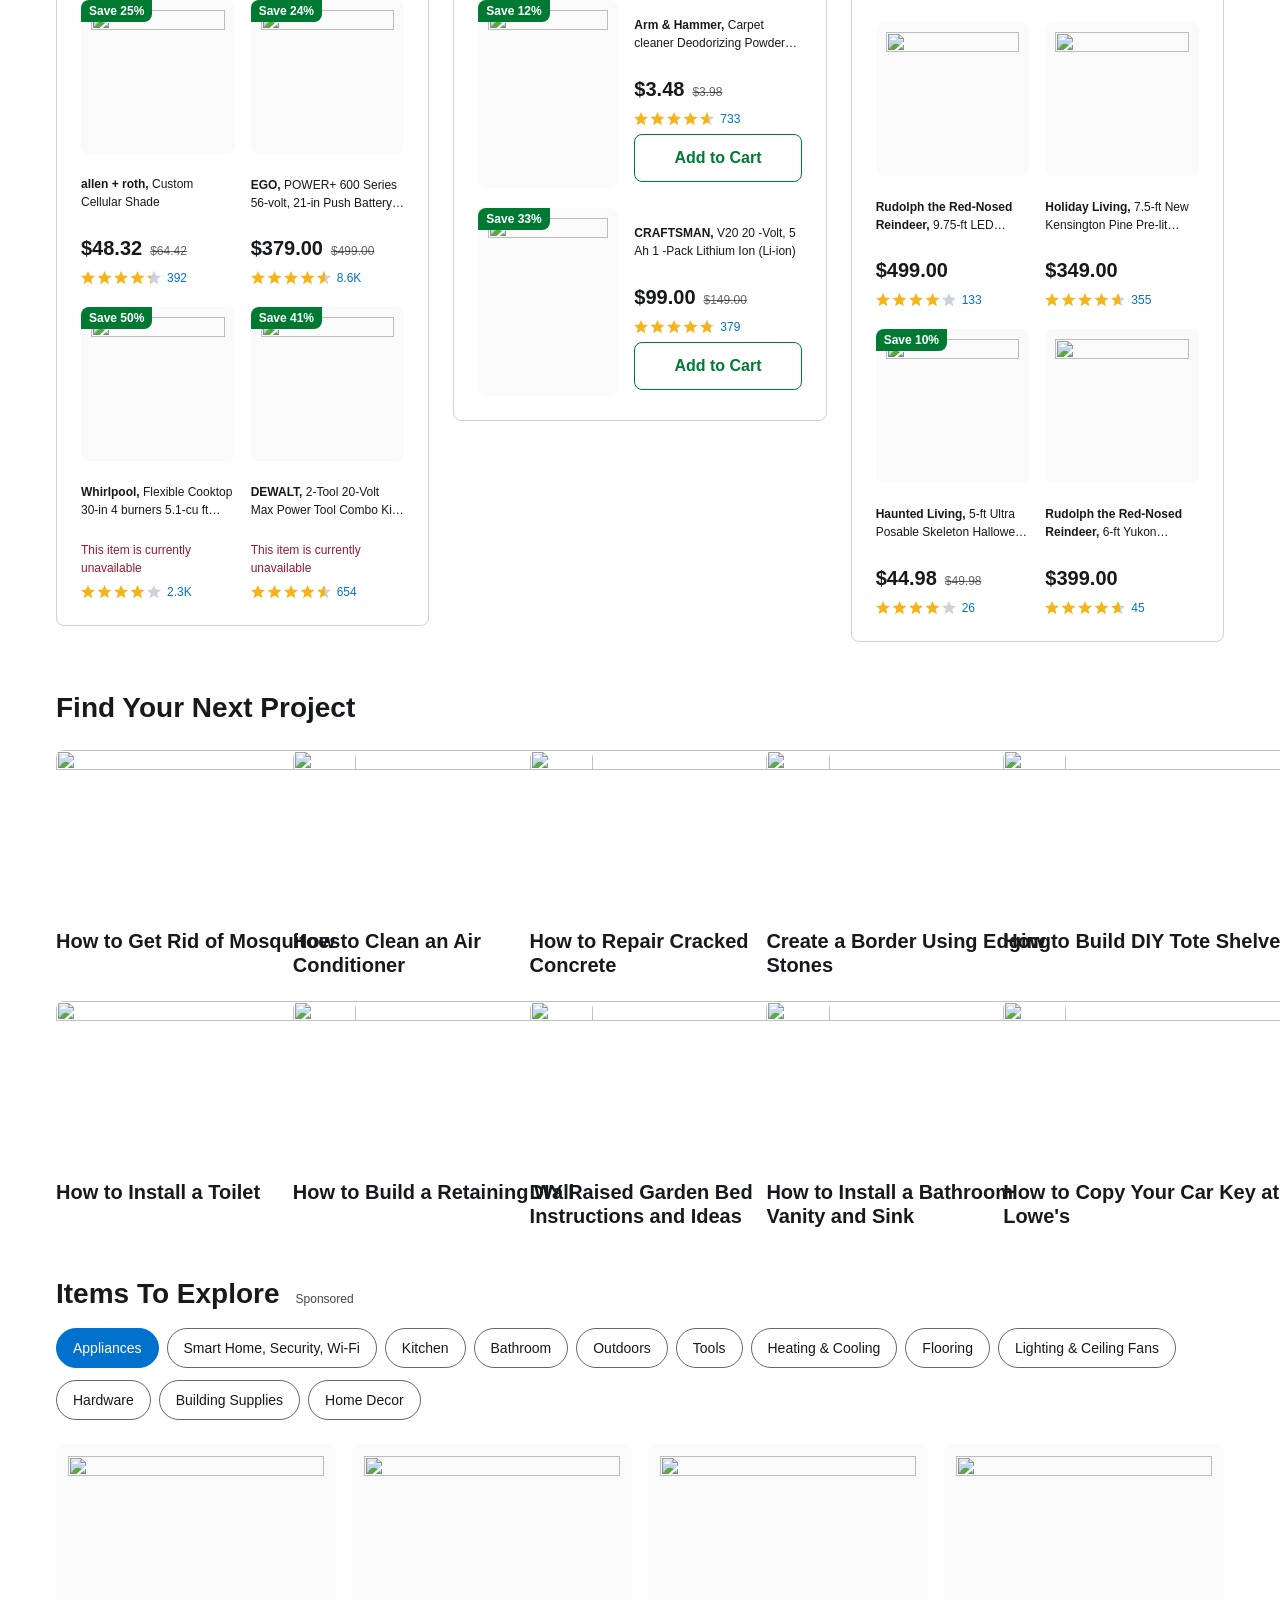
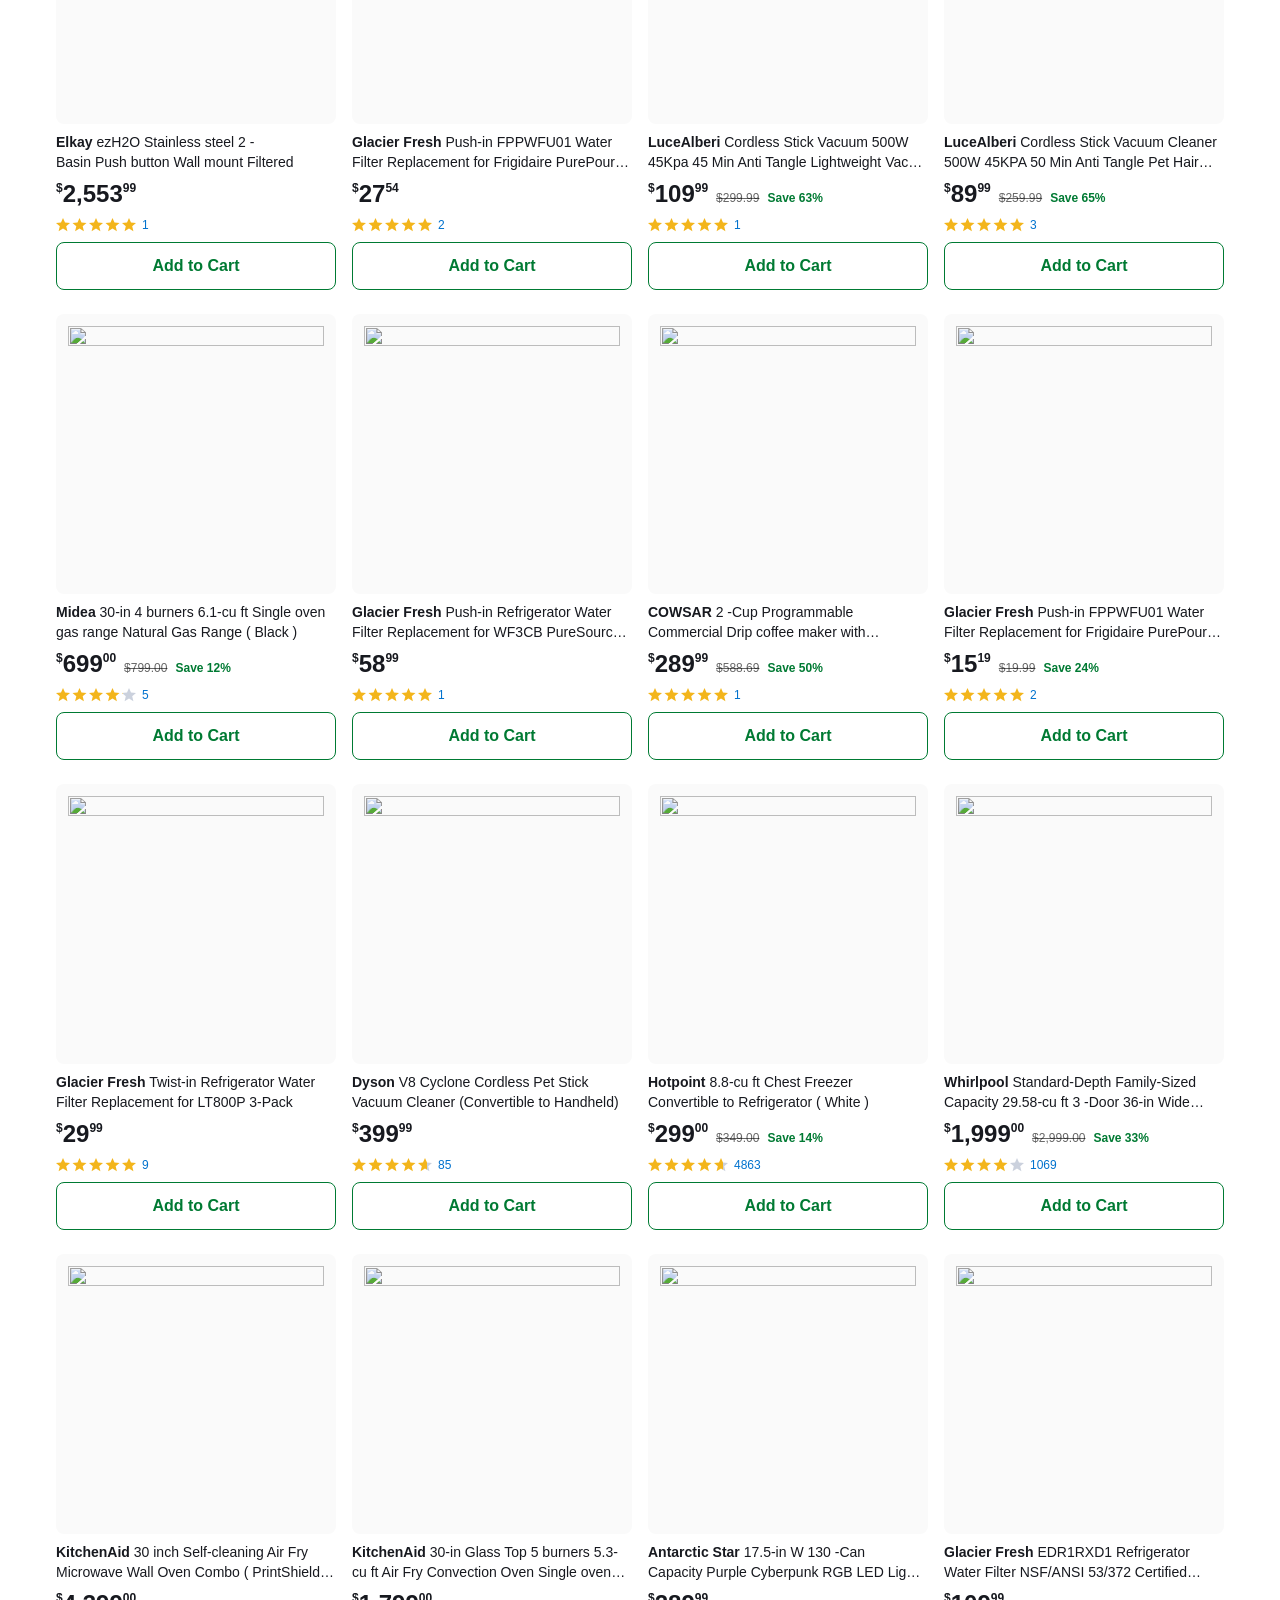
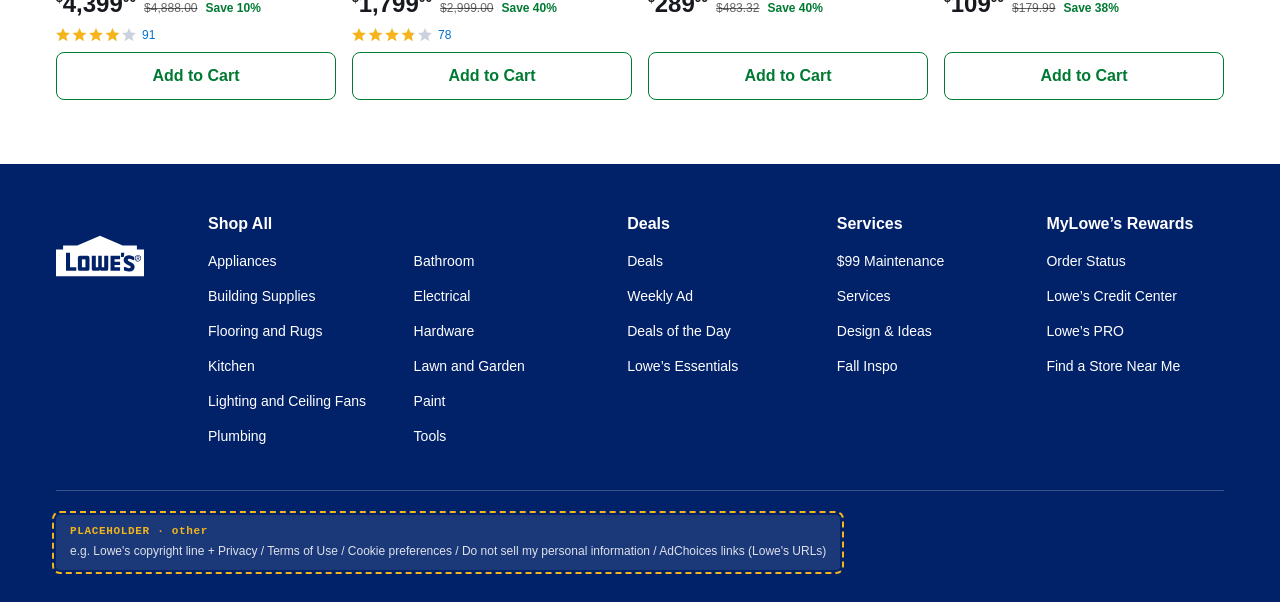
==== commit 3998c89d: "Refresh uplift hero with current lowes.com offer (35% off major appliances, ends 10/21/26; GE sub-of" ====
--- a/stardust/prototypes/home-A-proposed.html
+++ b/stardust/prototypes/home-A-proposed.html
@@ -422,7 +422,7 @@
 THESIS: Lowe's homepage as a well-run aisle — every offer in live Fellix type, every department visible; refuses the rotating-banner, ad-first, copy-in-pixels homepage.
 OWN-WORLD: White ground, navy chrome bands, Lowe’s Blue for wayfinding, Cart Green only on Add to Cart / Save %, Fellix 400/600, 8px corners, 20px pills, Lowe’s own SVG icons.
 STORY: Visitor sees the lead deal and two supporting offers, can search or set a store immediately, scans 8 offers, then browses departments, projects, deals and products — every one reachable without arrow buttons.
-FIRST VIEWPORT: Header router (utility bar, logo + store + search + tools, department row) then an 8/4 hero: Lowe’s Blue lead "Up to 35% off Select Major Appliances" with product crop and member perks; right: MyLowe’s Money tile + backsplash tile. Primary action "Shop All Deals" in the lead.
+FIRST VIEWPORT: Header router (utility bar, logo + store + search + tools, department row) then an 8/4 hero: Lowe’s Blue lead "Up to 35% off Select Major Appliances" with product crop and member perks; right: MyLowe’s Money tile + Kobalt tile. Primary action "Shop All Deals" in the lead.
 FORM: Brief-pinned structure (variant A = captured IA + 9 improvements; the surface concept roll, seed key 7e1ae2bb, is overridden by the pinned brief per new-work § 3 "a user- or brief-pinned direction beats the roll"). Staging: static grid page. Variant seed: Lowe’s Home Improvement|2026-10-08 (direction.md § Divergence inputs).
 FINISH: unreviewed and undocumented is unfinished; this build ends with the finish review, the verdict, and DESIGN.md
 -->
@@ -463,19 +463,18 @@
       <div class="wrap hero-grid">
         <article class="lead">
           <div class="lead-copy">
-            <p class="flag">Final Day</p>
             <h1 id="hero-h" class="lead-h"><span class="pre">Up to</span> <span class="lead-num">35<span class="po"><span class="pct">%</span> <span class="po-off">off</span></span></span> <span class="lead-what">Select Major Appliances</span></h1>
-            <p class="lead-date">Offer ends 10/7/26.</p>
+            <p class="lead-date">Offer ends 10/21/26.</p>
             <ul class="lead-adds">
-              <li><strong>Save up to an Additional $600</strong> Select LG Major Appliance Bundles</li>
-              <li><strong>Save up to an Additional $100</strong> Select Laundry Pairs</li>
+              <li><strong>Save up to an Additional $300</strong> Select GE Kitchen Appliance Bundles</li>
+              <li><strong>Save up to an Additional $100</strong> Select GE and GE Profile Laundry Pairs</li>
             </ul>
-            <p class="lead-actions"><a class="btn-solid" href="https://www.lowes.com/pl/Major-appliance-special-values/2920130986014?int_cmp=Home%3A%3A%3A%3AFW33_26_Appliances_National">Shop All Deals</a> <a class="link-inv" href="https://www.lowes.com/pl/Major-appliance-special-values/2920130986014?int_cmp=Home%3A%3A%3A%3AFW33_26_Appliances_National">Offer details</a></p>
+            <p class="lead-actions"><a class="btn-solid" href="https://www.lowes.com/pl/Shop-appliance-special-values/1015369011?int_cmp=Home%3A%3A%3A%3AFW36_26_Appliances_National">Shop All Deals</a> <a class="link-inv" href="https://www.lowes.com/pl/Shop-appliance-special-values/1015369011?int_cmp=Home%3A%3A%3A%3AFW36_26_Appliances_National">Offer details</a></p>
           </div>
-          <figure class="lead-media"><div class="crop" style="aspect-ratio:1.500"><img src="https://main--lowes--jgrosskurth.aem.live/media_1ee99115c696cfac6f1473d4262972def9f3b96ec.png?width=2000&format=png&optimize=medium" alt="LG stainless range and French-door refrigerator" loading="eager" fetchpriority="high" decoding="async" style="width:458.72%;left:-188.07%;top:-91.98%"></div></figure>
+          <figure class="lead-media"><div class="crop" style="aspect-ratio:1.500"><img src="https://mobileimages.lowes.com/marketingimages/708e8075-886f-449d-b00e-52c46131c3c6/hp-hero-major-appliances-national-dp18-1276147-dt-v2.png" alt="GE stainless range and side-by-side refrigerator" loading="eager" fetchpriority="high" decoding="async" style="width:438.89%;left:-181.94%;top:-87.50%"></div></figure>
           <div class="members">
             <p class="members-h"><strong>All-In Appliance Offer</strong><span class="dot"> · </span>Members Get More</p>
-            <p class="members-p">When you spend $2,500 or more on select LG major appliances.</p>
+            <p class="members-p">When you spend $2,500 or more on select GE major appliances.</p>
             <ul class="members-perks"><li class="perk-lead">FREE Delivery</li><li>FREE Basic Installation and Parts</li><li>FREE Haul Away</li><li>2-Year Lowe’s Protection Plan</li></ul>
             <p class="fine">Excludes Florida and MyLowe’s Pro Rewards<sup class="tm">™</sup> members.</p>
           </div>
@@ -489,10 +488,10 @@
             <a class="link" href="https://www.lowes.com/l/shop/mylowes-money-days">Offer details<span class="sr">, MyLowe’s Money Days</span></a>
           </article>
           <article class="side-tile photo">
-            <div class="crop" style="aspect-ratio:1.200"><img src="https://main--lowes--jgrosskurth.aem.live/media_1d666204a2d0b838ddf7c200926fc0f840f6420e5.png?width=1600&format=png&optimize=medium" alt="Herringbone tile backsplash above a stainless cooktop" loading="eager" decoding="async" style="width:270.27%;left:-162.16%;top:0.00%"></div>
+            <div class="crop" style="aspect-ratio:1.200"><img src="https://mobileimages.lowes.com/marketingimages/4588572f-8796-48c0-9d90-d62a238c31b7/hp-hero-kobalt-tool-launch-dp18-1276147-dt.png" alt="Man using a Kobalt 24V cordless impact wrench in a workshop" loading="eager" decoding="async" style="width:274.31%;left:-125.00%;top:0.00%"></div>
             <div class="side-photo-copy">
-              <h2 class="side-h">Refresh your backsplash before the holiday rush.</h2>
-              <a class="link" href="https://www.lowes.com/pl/Backsplash-refresh/2210857298664?int_cmp=Home%3A%3A%3A%3AFW35_26_Kitchen_Backsplash">Shop backsplash</a>
+              <h2 class="side-h">One powerful system you’ll never outgrow.</h2>
+              <a class="link" href="https://www.lowes.com/pl/Kobalt-24v-130-ways-to-get-the-job-done/3220228556005?int_cmp=Home%3A%3A%3A%3AFW36_26_Kobalt_Tool_Launch">Shop Kobalt 24V</a>
             </div>
           </article>
         </div>
